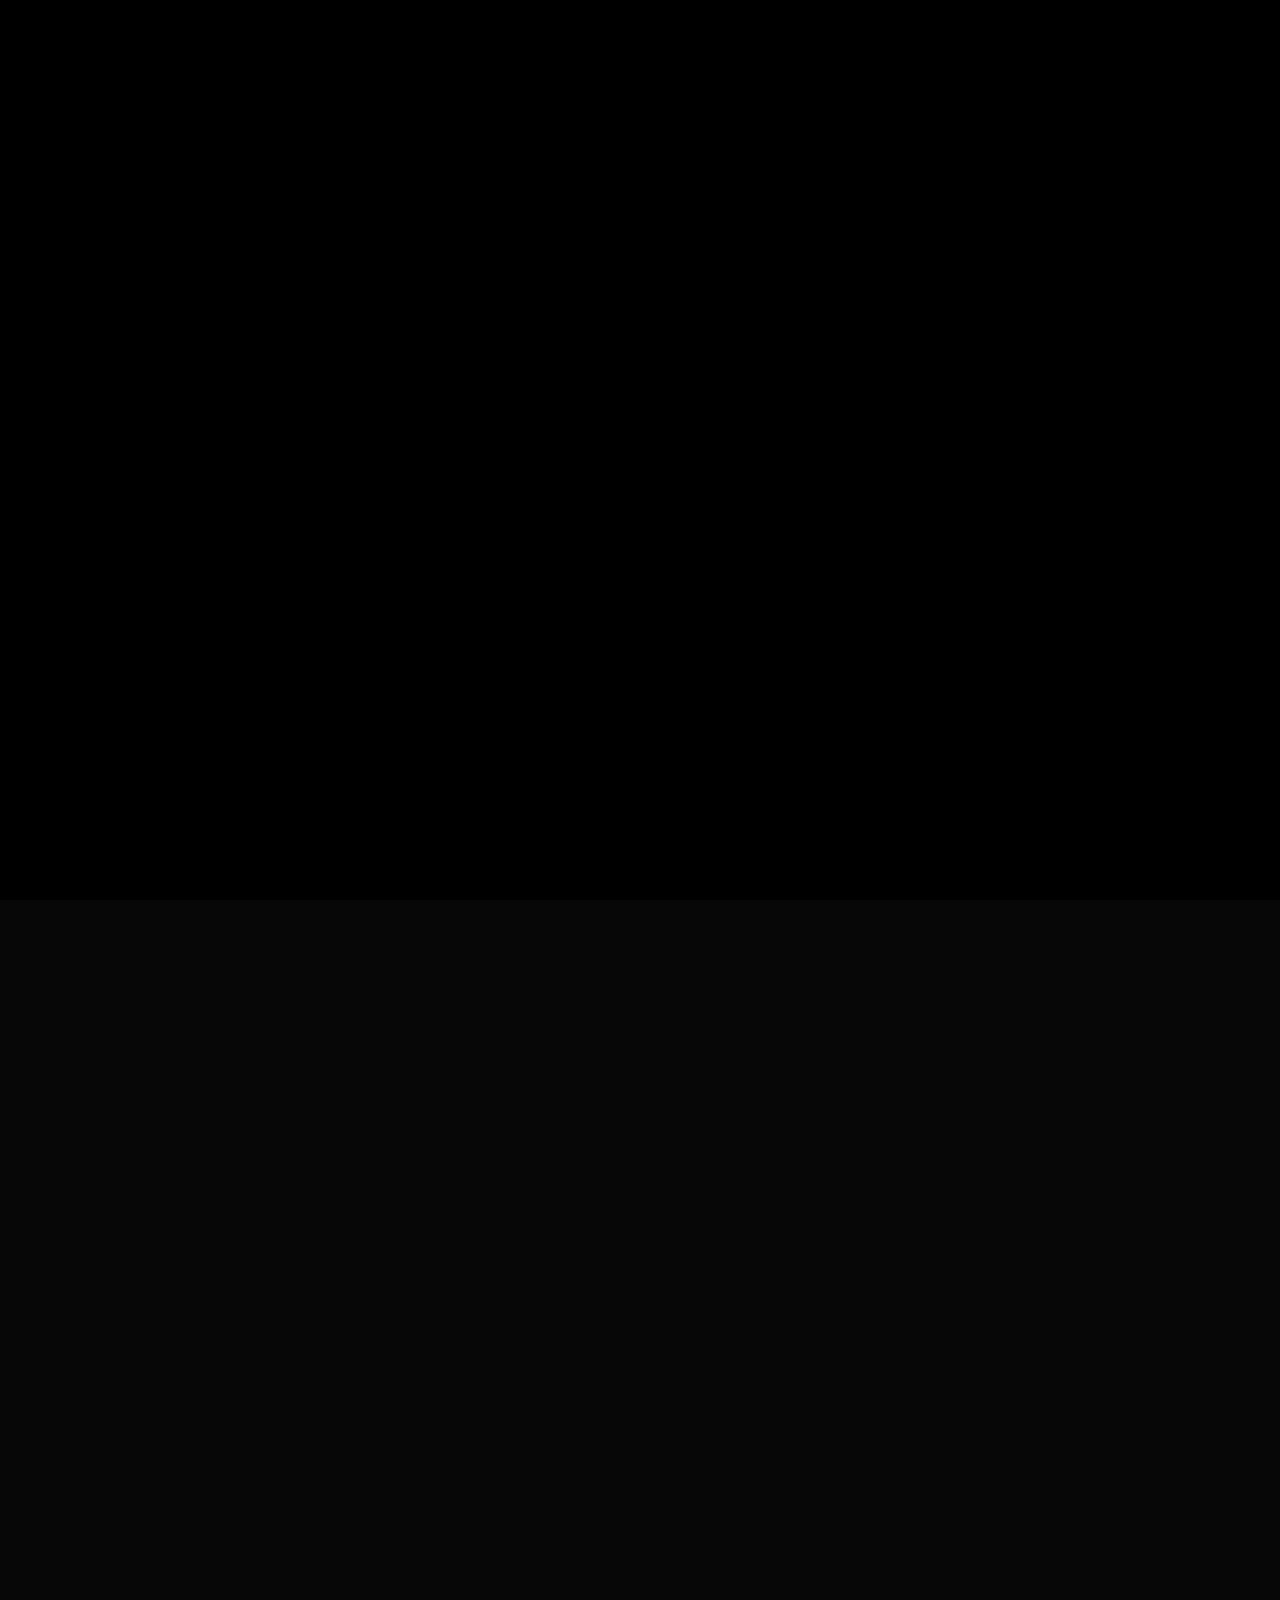
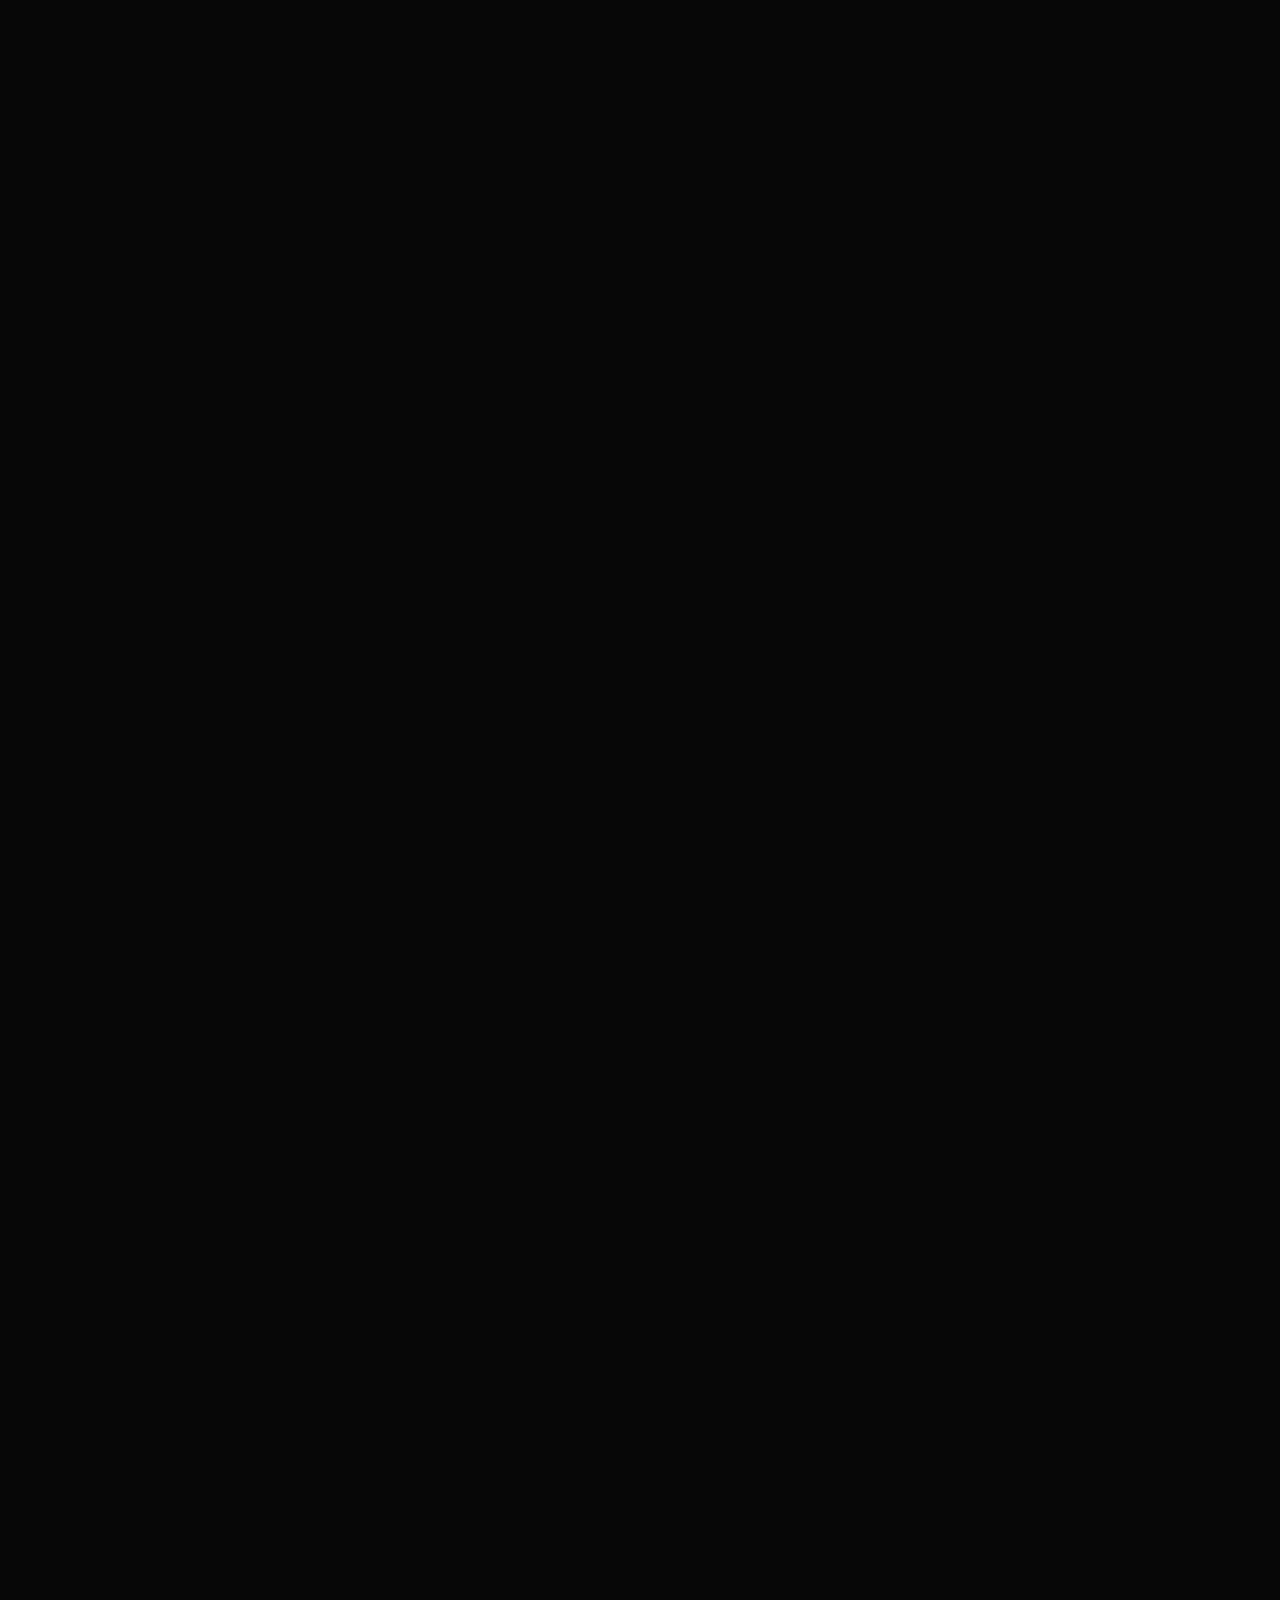
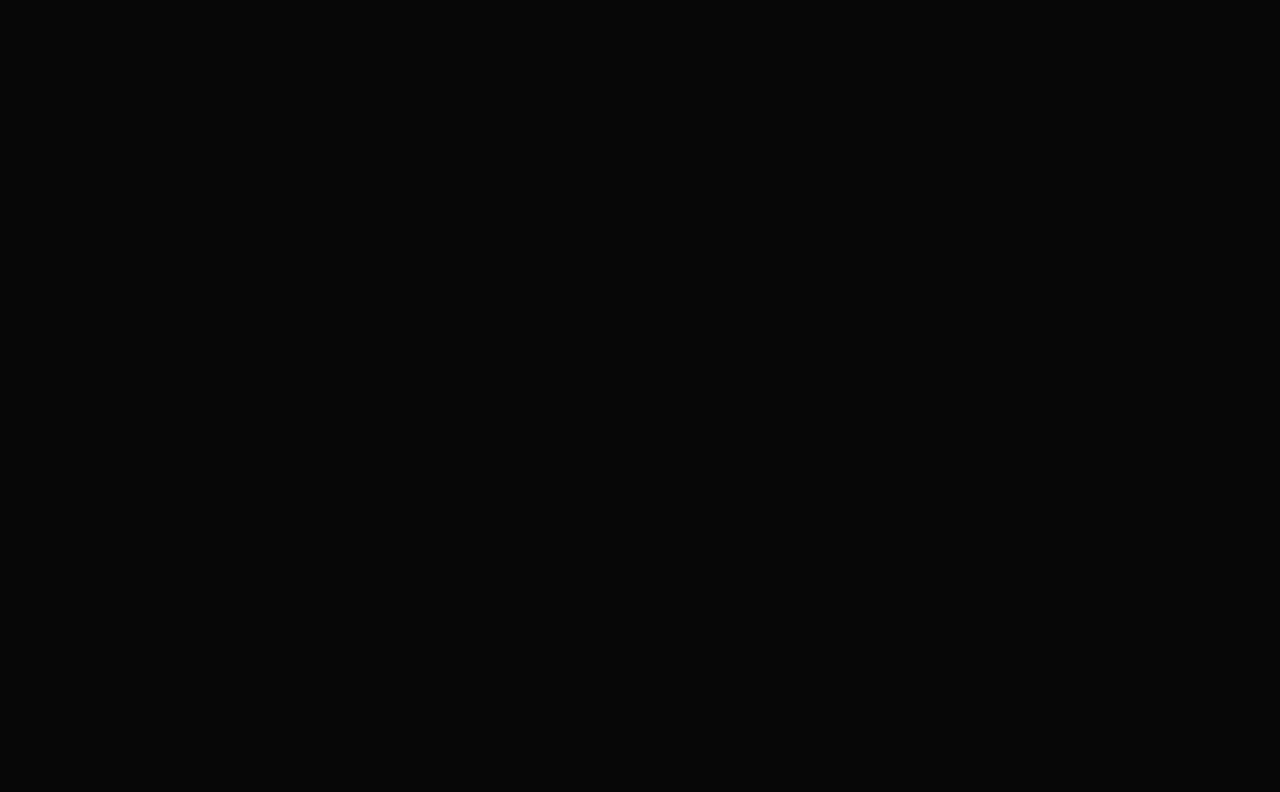
==== about.html @ af7ecebe "onboard" ====
<!DOCTYPE html>
<html lang="en">
	<head>
		<!-- META -->
		<meta charset="utf-8" />
		<meta http-equiv="X-UA-Compatible" content="IE=edge" />
		<meta name="viewport" content="width=device-width, initial-scale=1" />
		<meta
			name="description"
			content="Idibia - Creative Portfolio Showcase Template"
		/>
		<meta
			name="keywords"
			content="personal, portfolio new, html, one page, bootstrap, new html template, design, creative, onepage, clean, modern"
		/>
		<meta name="author" content="Tanvir Hossain" />
		<!-- PAGE TITLE -->
		<title>Idibia - Creative Personal Portfolio</title>
		<!-- FAVICON ICON -->
		<link
			rel="shortcut icon"
			href="assets/images/favicon.png"
			type="image/x-icon"
		/>
		<!-- ALL GOOGLE FONTS -->
		<link rel="preconnect" href="https://fonts.googleapis.com" />
		<link rel="preconnect" href="https://fonts.gstatic.com" crossorigin />
		<link
			href="https://fonts.googleapis.com/css2?family=DM+Sans:ital,opsz,wght@0,9..40,100..1000;1,9..40,100..1000&amp;display=swap"
			rel="stylesheet"
		/>
		<!-- BOOTSTRAP CSS -->
		<link rel="stylesheet" href="assets/css/bootstrap.min.css" />
		<!-- FONT AWESOME CSS -->
		<link rel="stylesheet" href="assets/fonts/remixicon.css" />
		<!-- MAGNIFIC CSS -->
		<link rel="stylesheet" href="assets/css/magnific-popup.css" />
		<!-- NICE SELECT CSS -->
		<link rel="stylesheet" href="assets/css/nice-select.min.css" />
		<!-- ANIMATE CSS -->
		<link rel="stylesheet" href="assets/css/animate.min.css" />
		<!-- SLICK CSS -->
		<link rel="stylesheet" href="assets/css/slick.min.css" />
		<!-- SPACING CSS -->
		<link rel="stylesheet" href="assets/css/spacing.css" />
		<!-- MAIN STYLE CSS -->
		<link rel="stylesheet" href="assets/css/style.css" />
		<!-- RESPONSIVE CSS -->
		<link rel="stylesheet" href="assets/css/responsive.css" />
		<!-- HTML5 shim and Respond.js IE8 support of HTML5 elements and media queries -->
		<!-- WARNING: Respond.js doesn't work if you view the page via file:// -->
		<!--[if lt IE 9]>
			<script src="https://oss.maxcdn.com/html5shiv/3.7.2/html5shiv.min.js"></script>
			<script src="https://oss.maxcdn.com/respond/1.4.2/respond.min.js"></script>
		<![endif]-->
	</head>

	<body>
		<!-- START PRELOADER AREA-->
		<div class="preloader">
			<svg viewbox="0 0 1000 1000" preserveaspectratio="none">
				<path
					id="preloaderSvg"
					d="M0,1005S175,995,500,995s500,5,500,5V0H0Z"
				></path>
			</svg>
			<div class="preloader-heading">
				<div class="load-text">
					<span>L</span>
					<span>o</span>
					<span>a</span>
					<span>d</span>
					<span>i</span>
					<span>n</span>
					<span>g</span>
				</div>
			</div>
		</div>
		<!-- END PRELOADER AREA -->
		<!-- START MAGIC CURSOR AND BALL AREA-->
		<div id="magic-cursor">
			<div id="ball"></div>
		</div>
		<div id="magic-cursor">
			<div id="ball"></div>
		</div>
		<!-- / END MAGIC CURSOR AND BALL AREA-->
		<!-- START MENU DESIGN AREA -->
		<header class="main-header">
			<div class="header-upper">
				<div class="container">
					<div class="header-inner d-flex align-items-center">
						<!-- START LOGO DESIGN AREA -->
						<div class="logo-outer">
							<div class="logo">
								<a href="index.html"
									><img
										src="assets/images/logos/logo.png"
										alt="Logo"
										title="Logo"
								/></a>
							</div>
						</div>
						<!-- / END LOGO DESIGN AREA -->
						<!-- START NAV DESIGN AREA -->
						<div class="nav-outer clearfix mx-auto">
							<!-- Main Menu -->
							<nav class="main-menu navbar-expand-lg">
								<div class="navbar-header">
									<div class="mobile-logo">
										<a href="index.html">
											<img
												src="assets/images/logos/logo.png"
												alt="Logo"
												title="Logo"
											/>
										</a>
									</div>
									<!-- Toggle Button -->
									<button
										type="button"
										class="navbar-toggle"
										data-bs-toggle="collapse"
										data-bs-target=".navbar-collapse"
									>
										<span class="icon-bar"></span>
										<span class="icon-bar"></span>
										<span class="icon-bar"></span>
									</button>
								</div>
								<div class="navbar-collapse collapse">
									<ul class="navigation clearfix">
										<li>
											<a class="nav-link-click" href="index.html">Home</a>
										</li>
										<li>
											<a class="nav-link-click" href="about.html">about</a>
										</li>
										<li>
											<a class="nav-link-click" href="projects.html"
												>Projects</a
											>
										</li>
										<li><a class="nav-link-click" href="blog.html">blog</a></li>
										<li>
											<a class="nav-link-click" href="contact.html">Contact</a>
										</li>
									</ul>
								</div>
							</nav>
							<!-- / END NAV DESIGN AREA -->
						</div>
						<div class="about-social text-center">
							<ul>
								<li>
									<a href=""><i class="ri-facebook-circle-fill"></i></a>
								</li>
								<li>
									<a href=""><i class="ri-twitter-x-line"></i></a>
								</li>
								<li>
									<a href=""><i class="ri-linkedin-fill"></i></a>
								</li>
								<li>
									<a href=""><i class="ri-github-line"></i></a>
								</li>
							</ul>
						</div>
					</div>
				</div>
			</div>
		</header>
		<!-- / END MENU DESIGN AREA -->
		<!-- START MENU DESIGN AREA -->
		<div id="smooth-wrapper">
			<div id="smooth-content">
				<main class="main-bg o-hidden">
					<!-- START HEADER DESIGN AREA -->
					<section class="single-page-hero-area">
						<div class="container">
							<div class="row align-items-center">
								<div class="col-lg-12">
									<h2>About me</h2>
									<p>
										With over 12 years of dedicated focus on designing products
										that achieve business goals, I have established myself as a
										trusted professional in the industry.
									</p>
								</div>
							</div>
							<div class="row">
								<!-- START COUNTER DESIGN AREA -->
								<div class="col-6 col-lg-3">
									<div class="hero-counter-area wow fadeInUp delay-0-4s">
										<div class="counter-item counter-text-wrap">
											<span
												class="count-text plus"
												data-speed="3000"
												data-stop="8"
												>0</span
											>
											<span class="counter-title">Years Of Experience</span>
										</div>
									</div>
								</div>
								<!-- / END COUNTER DESIGN AREA -->
								<!-- START COUNTER DESIGN AREA -->
								<div class="col-6 col-lg-3">
									<div class="hero-counter-area wow fadeInUp delay-0-4s">
										<div class="counter-item counter-text-wrap">
											<span
												class="count-text k-plus"
												data-speed="3000"
												data-stop="1"
												>0</span
											>
											<span class="counter-title">Complete Projects</span>
										</div>
									</div>
								</div>
								<!-- / END COUNTER DESIGN AREA -->
								<!-- START COUNTER DESIGN AREA -->
								<div class="col-6 col-lg-3">
									<div class="hero-counter-area wow fadeInUp delay-0-4s">
										<div class="counter-item counter-text-wrap">
											<span
												class="count-text plus"
												data-speed="3000"
												data-stop="90"
												>0</span
											>
											<span class="counter-title">Client Satisfactions</span>
										</div>
									</div>
								</div>
								<!-- / END COUNTER DESIGN AREA -->
								<!-- START COUNTER DESIGN AREA -->
								<div class="col-6 col-lg-3">
									<div class="hero-counter-area wow fadeInUp delay-0-4s">
										<div class="counter-item counter-text-wrap">
											<span
												class="count-text plus"
												data-speed="3000"
												data-stop="20"
												>0</span
											>
											<span class="counter-title">Cup of coffe</span>
										</div>
									</div>
								</div>
								<!-- / END COUNTER DESIGN AREA -->
							</div>
						</div>
					</section>
					<!-- / END HEADER DESIGN AREA -->
					<!-- START ABOUT DESIGN AREA -->
					<section id="about" class="about-area">
						<div class="container">
							<div class="container-inner">
								<div class="row align-items-center">
									<!-- START ABOUT IMAGE DESIGN AREA -->
									<div class="col-lg-5">
										<div class="about-image-part wow fadeInUp delay-0-3s">
											<img src="assets/images/about/me.jpg" alt="About Me" />
										</div>
									</div>
									<!-- / END ABOUT IMAGE DESIGN AREA -->
									<!-- START ABOUT TEXT DESIGN AREA -->
									<div class="col-lg-7">
										<div class="about-content-part wow fadeInUp delay-0-5s">
											<h2>
												A passionate <span>web designer</span> turning
												<span>ideas</span> into visually stunning, user-friendly
												websites.
											</h2>
											<p>
												Hello! I’m Stefeny a self-taught & award-winning Digital
												Designer & Developer with over fifteen years of work
												experience. I started in my children’s room and got pro
												at renowned digital nexum AG agencies.
											</p>
											<p>
												Contrary to popular belief, Lorem Ipsum is not simply
												random text. It has roots in a piece of classical Latin
												literature from 45 BC, making it over 2000 years old.
												Richard McClintock, a Latin professor at Hampden-Sydney
												College in Virginia, looked up one of the more obscure
												Latin words, consectetur, from a Lorem Ipsum passage./p>
											</p>
										</div>
									</div>
									<!-- / END ABOUT TEXT DESIGN AREA -->
								</div>
							</div>
						</div>
					</section>
					<!-- / END ABOUT DESIGN AREA -->
					<!-- START RESUME EXPERIENCE DESIGN AREA -->
					<div class="resume-area" id="resume">
						<div class="container">
							<div class="container-inner">
								<div class="row">
									<div class="col-xl-12 col-lg-12">
										<div class="section-title mb-40 wow fadeInUp delay-0-2s">
											<h2>Education & Experience</h2>
											<p>
												Established history of success in design and
												development, consistently delivering valuable insights
												and driving significant results.
											</p>
										</div>
									</div>
								</div>
								<div class="row">
									<div class="col-xl-10">
										<div class="resume-wrapper wow fadeInUp delay-0-2s">
											<!-- START SINGLE EXPERIENCE DESIGN AREA -->
											<div class="resume-box">
												<span class="resume-date">2020 - Present</span>
												<h5 class="fw-medium">BloomHub Technology</h5>
												<span>@ Application Developer</span>
												<p>
													As a product designer at a leading e-commerce company,
													I was responsible for designing user interfaces for
													the company's online shopping platform. I collaborated
													closely with the company's marketing and development
													teams to create designs that not only looked great but
													also drove conversions and increased sales.
												</p>
											</div>
											<!-- / END SINGLE EXPERIENCE DESIGN AREA -->
											<!-- START SINGLE EXPERIENCE DESIGN AREA -->
											<div class="resume-box">
												<span class="resume-date">2018 - 2020</span>
												<h5 class="fw-medium">Skyward Company Limited</h5>
												<span>@ Products Designer</span>
												<p>
													At a software startup, I worked as a product designer
													on a team that was responsible for developing a new
													mobile app. I was responsible for creating wireframes,
													designing user interfaces, and conducting user testing
													to ensure that the app was intuitive and
													user-friendly. My work helped the company launch a
													successful app that received positive feedback from
													users.
												</p>
											</div>
											<!-- / END SINGLE EXPERIENCE DESIGN AREA -->
											<!-- START SINGLE EXPERIENCE DESIGN AREA -->
											<div class="resume-box">
												<span class="resume-date">2012 - 2028</span>
												<h5 class="fw-medium">Atlas Innovations</h5>
												<span>@ Senior Developer</span>
												<p>
													As a freelance product designer, I worked with a
													variety of clients across different industries. I
													designed packaging for a new food product, created
													marketing materials for a fashion brand, and developed
													user interfaces for a healthcare startup. My ability
													to adapt to different industries and design challenges
													made me a valuable asset to my clients.
												</p>
											</div>
											<!-- / END SINGLE EXPERIENCE DESIGN AREA -->
										</div>
									</div>
								</div>
							</div>
						</div>
					</div>
					<!-- / END RESUME EXPERIENCE DESIGN AREA -->
					<!-- START SERVICE DESIGN AREA -->
					<section id="services" class="services-area">
						<div class="container">
							<div class="container-inner">
								<div class="row">
									<div class="col-xl-12 col-lg-12">
										<div class="section-title mb-40 wow fadeInUp delay-0-2s">
											<h2>Services</h2>
											<p>
												My Services Pave the Way for Exceptional Experiences,
												Where Quality and Commitment Define Every Interaction."
											</p>
										</div>
									</div>
								</div>
								<div class="row">
									<!-- START SINGLE SERVICE DESIGN AREA -->
									<div class="col-lg-4 col-md-4">
										<div class="service-item wow fadeInUp delay-0-2s">
											<div class="content">
												<i class="ri-global-fill"></i>
												<h4>Brand Identity Design</h4>
												<p>
													bionik gives you the blocks & kits you need to create
													a true website within minutes.
												</p>
											</div>
										</div>
									</div>
									<!-- / END SINGLE SERVICE DESIGN AREA -->
									<!-- START SINGLE SERVICE DESIGN AREA -->
									<div class="col-lg-4 col-md-4">
										<div class="service-item wow fadeInUp delay-0-4s">
											<div class="content">
												<i class="ri-quill-pen-line"></i>
												<h4>Website Design</h4>
												<p>
													bionik gives you the blocks & kits you need to create
													a true website within minutes.
												</p>
											</div>
										</div>
									</div>
									<!-- / END SINGLE SERVICE DESIGN AREA -->
									<!-- START SINGLE SERVICE DESIGN AREA -->
									<div class="col-lg-4 col-md-4">
										<div class="service-item wow fadeInUp delay-0-6s">
											<div class="content">
												<i class="ri-pantone-fill"></i>
												<h4>Application Design</h4>
												<p>
													bionik gives you the blocks & kits you need to create
													a true website within minutes.
												</p>
											</div>
										</div>
									</div>
									<!-- / END SINGLE SERVICE DESIGN AREA -->
								</div>
							</div>
						</div>
					</section>
					<!-- / END SERVICE DESIGN AREA -->
					<!-- START CALL TO ACTION DESIGN AREA -->
					<section class="call-to-action-area">
						<div class="container">
							<div class="row">
								<!-- START ABOUT TEXT DESIGN AREA -->
								<div class="col-lg-12">
									<div
										class="call-to-action-part wow fadeInUp delay-0-2s text-center"
									>
										<h2>Are You Ready to kickstart your project?</h2>
										<p>more text</p>
										<div class="hero-btns">
											<a
												href="contact.html"
												class="theme-btn call-to-action-button"
												>Let's Talk <i class="ri-download-line"></i
											></a>
										</div>
									</div>
								</div>
								<!-- / END ABOUT TEXT DESIGN AREA -->
							</div>
						</div>
					</section>
					<!--  // END CALL TO ACTION DESIGN AREA -->
					<!-- START FOOTER DESIGN AREA -->
					<footer class="main-footer">
						<div class="footer-bottom pt-50 pb-40">
							<div class="container">
								<div class="row">
									<div class="col-lg-12 text-center">
										<div class="copyright-text">
											<p>
												&copy;Copyright <a href="index.html">Idibia</a> All
												Rights Reserved.
											</p>
										</div>
									</div>
								</div>
							</div>
						</div>
					</footer>
				</main>
			</div>
		</div>
		<!-- / END FOOTER DESIGN AREA -->
		<!-- START SCROOL UP DESIGN AREA -->
		<div class="progress-wrap cursor-pointer">
			<i class="ri-arrow-up-s-line"></i>
			<svg
				class="progress-circle svg-content"
				width="100%"
				height="100%"
				viewBox="-1 -1 102 102"
			>
				<path d="M50,1 a49,49 0 0,1 0,98 a49,49 0 0,1 0,-98" />
			</svg>
		</div>
		<!-- / END SCROOL UP DESIGN AREA -->
		<!-- JQUERY JS -->
		<script src="assets/js/jquery-3.6.0.min.js"></script>
		<!-- BOOTSTRAP JS-->
		<script src="assets/js/bootstrap.min.js"></script>
		<!-- APPEAR JS -->
		<script src="assets/js/appear.min.js"></script>
		<!-- MAGNIFICANT JS -->
		<script src="assets/js/jquery.magnific-popup.min.js"></script>
		<!-- SLICK JS-->
		<script src="assets/js/slick.min.js"></script>
		<!-- GSAP AND LOCOMOTIV JS-->
		<script src="assets/js/gsap.min.js"></script>
		<script src="assets/js/ScrollSmoother.min.js"></script>
		<script src="assets/js/ScrollTrigger.min.js"></script>
		<script src="assets/js/smoother-script.js"></script>
		<!-- NICE SELECT JS-->
		<script src="assets/js/jquery.nice-select.min.js"></script>
		<!-- IMAGE LOADER JS-->
		<script src="assets/js/imagesloaded.pkgd.min.js"></script>
		<!-- ISOTOPE JS-->
		<script src="assets/js/isotope.pkgd.min.js"></script>
		<!--  WOW ANIMATION JS-->
		<script src="assets/js/wow.min.js"></script>
		<!-- SCRIPT JS-->
		<script src="assets/js/script.js"></script>
	</body>
</html>
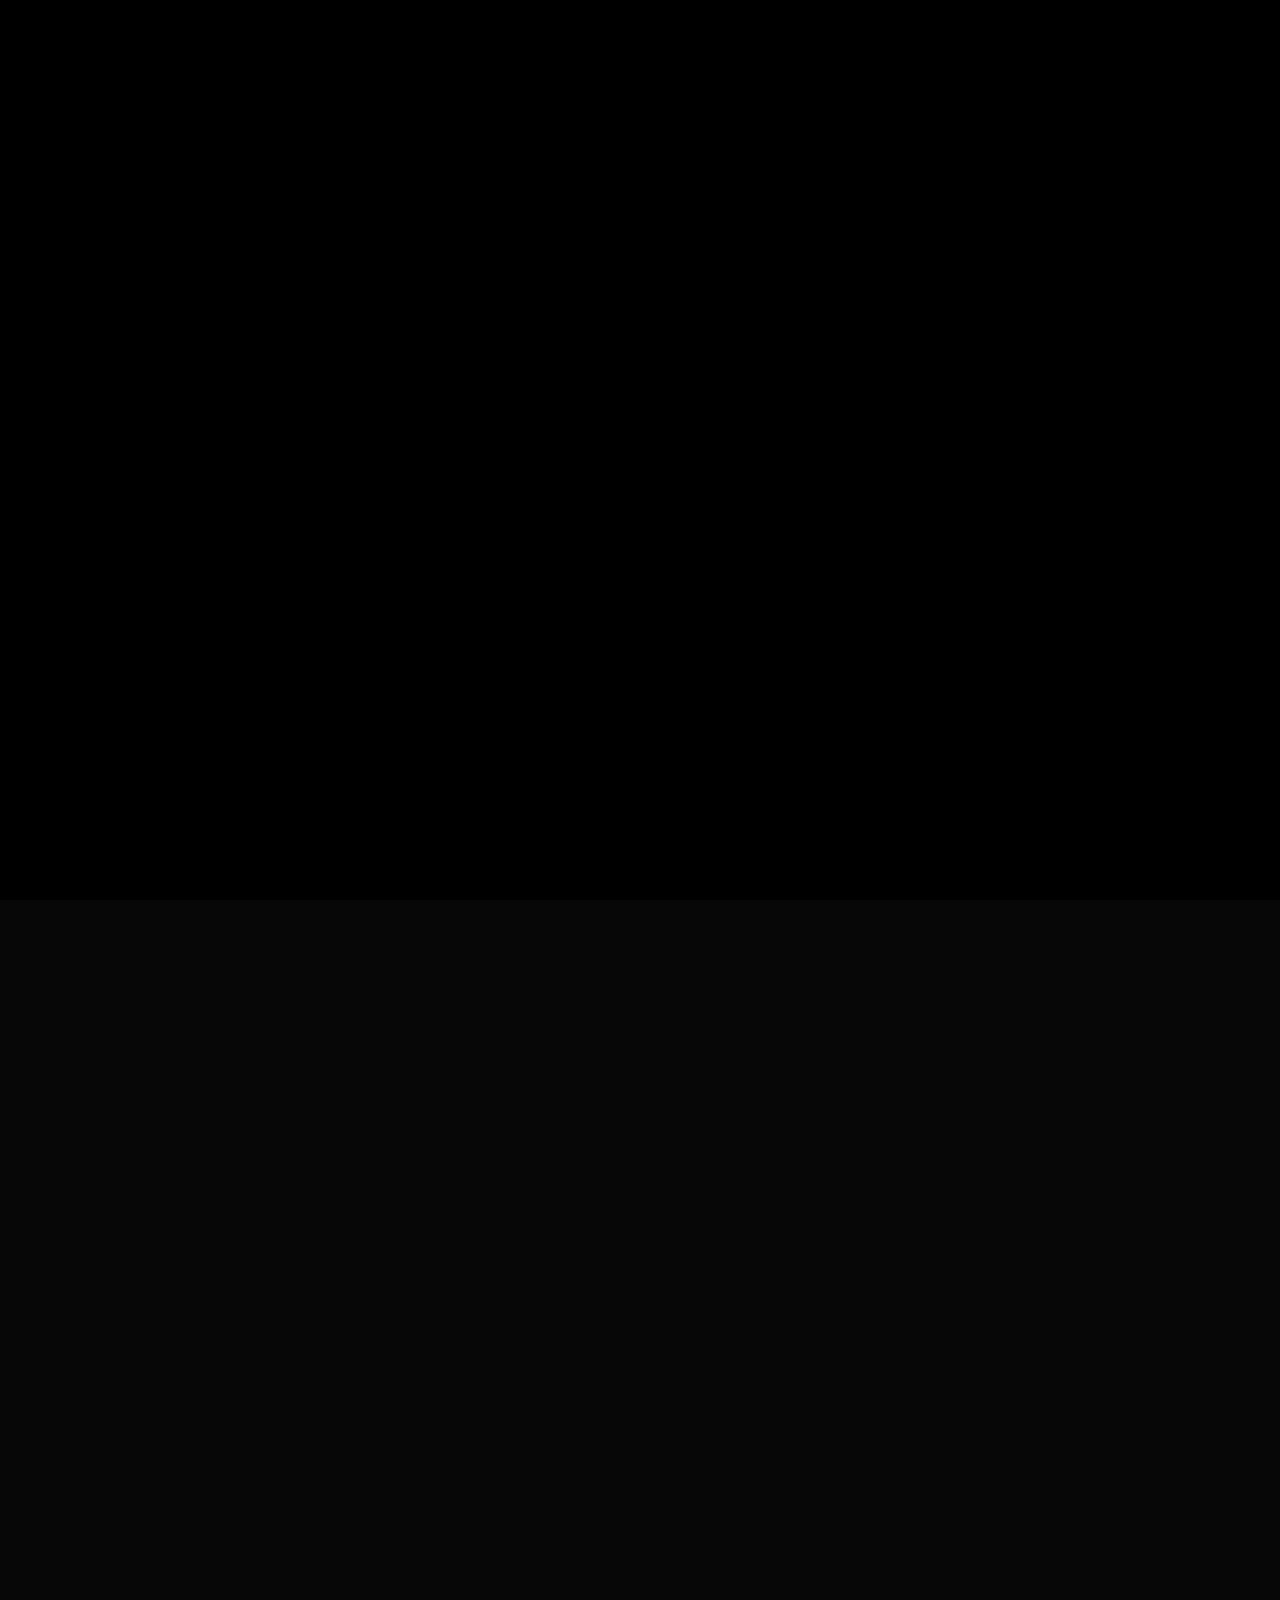
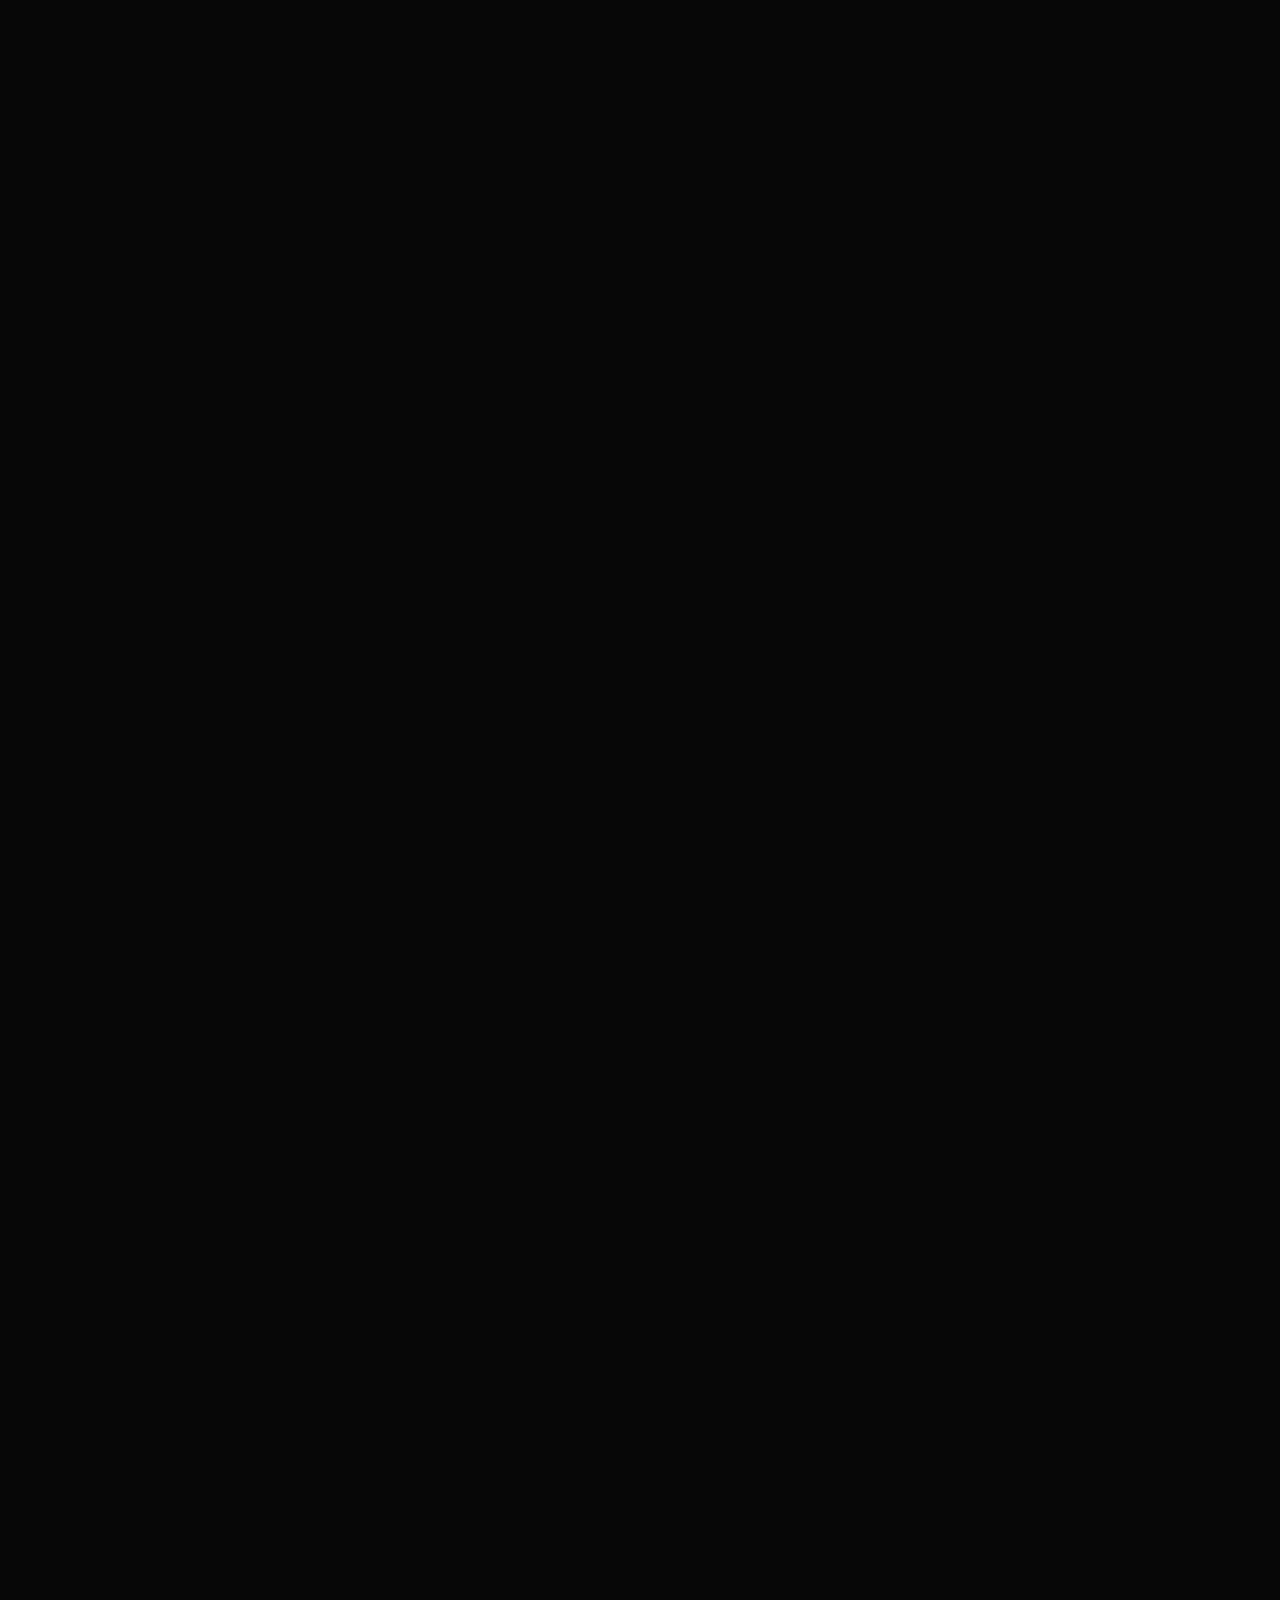
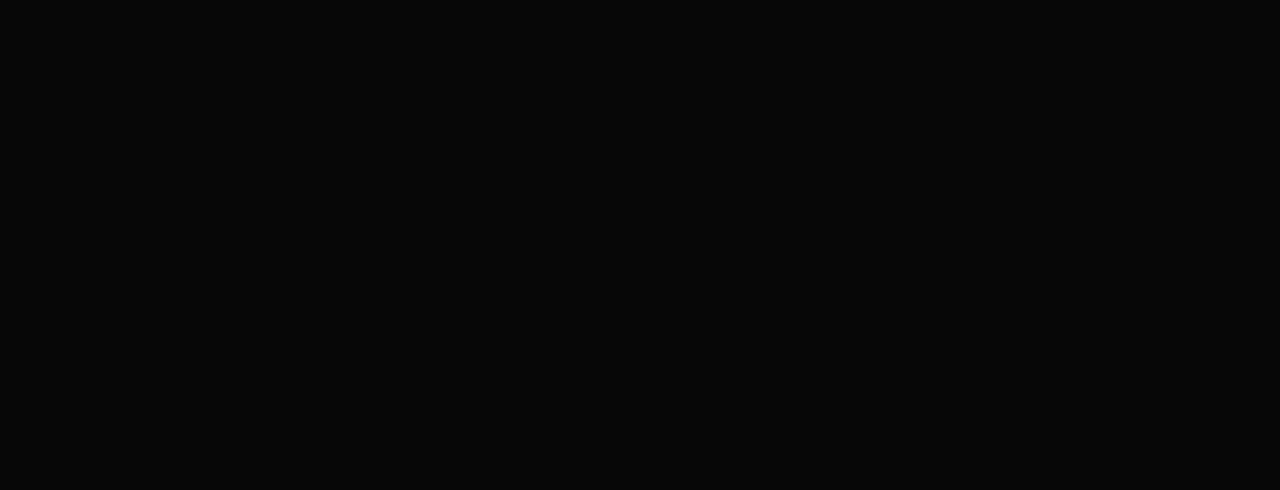
==== commit af3f4f68: "more changes" ====
--- a/about.html
+++ b/about.html
@@ -141,7 +141,7 @@
 												>Projects</a
 											>
 										</li>
-										<li><a class="nav-link-click" href="blog.html">blog</a></li>
+
 										<li>
 											<a class="nav-link-click" href="contact.html">Contact</a>
 										</li>
@@ -160,9 +160,6 @@
 								</li>
 								<li>
 									<a href=""><i class="ri-linkedin-fill"></i></a>
-								</li>
-								<li>
-									<a href=""><i class="ri-github-line"></i></a>
 								</li>
 							</ul>
 						</div>
@@ -181,11 +178,7 @@
 							<div class="row align-items-center">
 								<div class="col-lg-12">
 									<h2>About me</h2>
-									<p>
-										With over 12 years of dedicated focus on designing products
-										that achieve business goals, I have established myself as a
-										trusted professional in the industry.
-									</p>
+									<p>Sample text for the intro of hte about me page</p>
 								</div>
 							</div>
 							<div class="row">
@@ -235,7 +228,7 @@
 								</div>
 								<!-- / END COUNTER DESIGN AREA -->
 								<!-- START COUNTER DESIGN AREA -->
-								<div class="col-6 col-lg-3">
+								<!-- <div class="col-6 col-lg-3">
 									<div class="hero-counter-area wow fadeInUp delay-0-4s">
 										<div class="counter-item counter-text-wrap">
 											<span
@@ -244,10 +237,10 @@
 												data-stop="20"
 												>0</span
 											>
-											<span class="counter-title">Cup of coffe</span>
-										</div>
-									</div>
-								</div>
+											<span class="counter-title">//</span>
+										</div>
+									</div>
+								</div> -->
 								<!-- / END COUNTER DESIGN AREA -->
 							</div>
 						</div>
@@ -269,24 +262,11 @@
 									<div class="col-lg-7">
 										<div class="about-content-part wow fadeInUp delay-0-5s">
 											<h2>
-												A passionate <span>web designer</span> turning
-												<span>ideas</span> into visually stunning, user-friendly
-												websites.
+												A passionate <span>public speaker</span> turning
+												<span>ideas</span> into visually stunning, More text
 											</h2>
-											<p>
-												Hello! I’m Stefeny a self-taught & award-winning Digital
-												Designer & Developer with over fifteen years of work
-												experience. I started in my children’s room and got pro
-												at renowned digital nexum AG agencies.
-											</p>
-											<p>
-												Contrary to popular belief, Lorem Ipsum is not simply
-												random text. It has roots in a piece of classical Latin
-												literature from 45 BC, making it over 2000 years old.
-												Richard McClintock, a Latin professor at Hampden-Sydney
-												College in Virginia, looked up one of the more obscure
-												Latin words, consectetur, from a Lorem Ipsum passage./p>
-											</p>
+											<p>Hello! I’m Client name, more text</p>
+											<p>More text</p>
 										</div>
 									</div>
 									<!-- / END ABOUT TEXT DESIGN AREA -->
@@ -303,11 +283,7 @@
 									<div class="col-xl-12 col-lg-12">
 										<div class="section-title mb-40 wow fadeInUp delay-0-2s">
 											<h2>Education & Experience</h2>
-											<p>
-												Established history of success in design and
-												development, consistently delivering valuable insights
-												and driving significant results.
-											</p>
+											<p>text</p>
 										</div>
 									</div>
 								</div>
@@ -318,48 +294,24 @@
 											<div class="resume-box">
 												<span class="resume-date">2020 - Present</span>
 												<h5 class="fw-medium">BloomHub Technology</h5>
-												<span>@ Application Developer</span>
-												<p>
-													As a product designer at a leading e-commerce company,
-													I was responsible for designing user interfaces for
-													the company's online shopping platform. I collaborated
-													closely with the company's marketing and development
-													teams to create designs that not only looked great but
-													also drove conversions and increased sales.
-												</p>
+												<span>@ Title</span>
+												<p>description</p>
 											</div>
 											<!-- / END SINGLE EXPERIENCE DESIGN AREA -->
 											<!-- START SINGLE EXPERIENCE DESIGN AREA -->
 											<div class="resume-box">
 												<span class="resume-date">2018 - 2020</span>
 												<h5 class="fw-medium">Skyward Company Limited</h5>
-												<span>@ Products Designer</span>
-												<p>
-													At a software startup, I worked as a product designer
-													on a team that was responsible for developing a new
-													mobile app. I was responsible for creating wireframes,
-													designing user interfaces, and conducting user testing
-													to ensure that the app was intuitive and
-													user-friendly. My work helped the company launch a
-													successful app that received positive feedback from
-													users.
-												</p>
+												<span>@ Title</span>
+												<p>description</p>
 											</div>
 											<!-- / END SINGLE EXPERIENCE DESIGN AREA -->
 											<!-- START SINGLE EXPERIENCE DESIGN AREA -->
 											<div class="resume-box">
 												<span class="resume-date">2012 - 2028</span>
 												<h5 class="fw-medium">Atlas Innovations</h5>
-												<span>@ Senior Developer</span>
-												<p>
-													As a freelance product designer, I worked with a
-													variety of clients across different industries. I
-													designed packaging for a new food product, created
-													marketing materials for a fashion brand, and developed
-													user interfaces for a healthcare startup. My ability
-													to adapt to different industries and design challenges
-													made me a valuable asset to my clients.
-												</p>
+												<span>@ Title</span>
+												<p>Description</p>
 											</div>
 											<!-- / END SINGLE EXPERIENCE DESIGN AREA -->
 										</div>
@@ -390,11 +342,8 @@
 										<div class="service-item wow fadeInUp delay-0-2s">
 											<div class="content">
 												<i class="ri-global-fill"></i>
-												<h4>Brand Identity Design</h4>
-												<p>
-													bionik gives you the blocks & kits you need to create
-													a true website within minutes.
-												</p>
+												<h4>Service 1</h4>
+												<p>Service one description</p>
 											</div>
 										</div>
 									</div>
@@ -404,11 +353,8 @@
 										<div class="service-item wow fadeInUp delay-0-4s">
 											<div class="content">
 												<i class="ri-quill-pen-line"></i>
-												<h4>Website Design</h4>
-												<p>
-													bionik gives you the blocks & kits you need to create
-													a true website within minutes.
-												</p>
+												<h4>Service two</h4>
+												<p>Service two description</p>
 											</div>
 										</div>
 									</div>
@@ -418,11 +364,8 @@
 										<div class="service-item wow fadeInUp delay-0-6s">
 											<div class="content">
 												<i class="ri-pantone-fill"></i>
-												<h4>Application Design</h4>
-												<p>
-													bionik gives you the blocks & kits you need to create
-													a true website within minutes.
-												</p>
+												<h4>Service three</h4>
+												<p>Service three description</p>
 											</div>
 										</div>
 									</div>
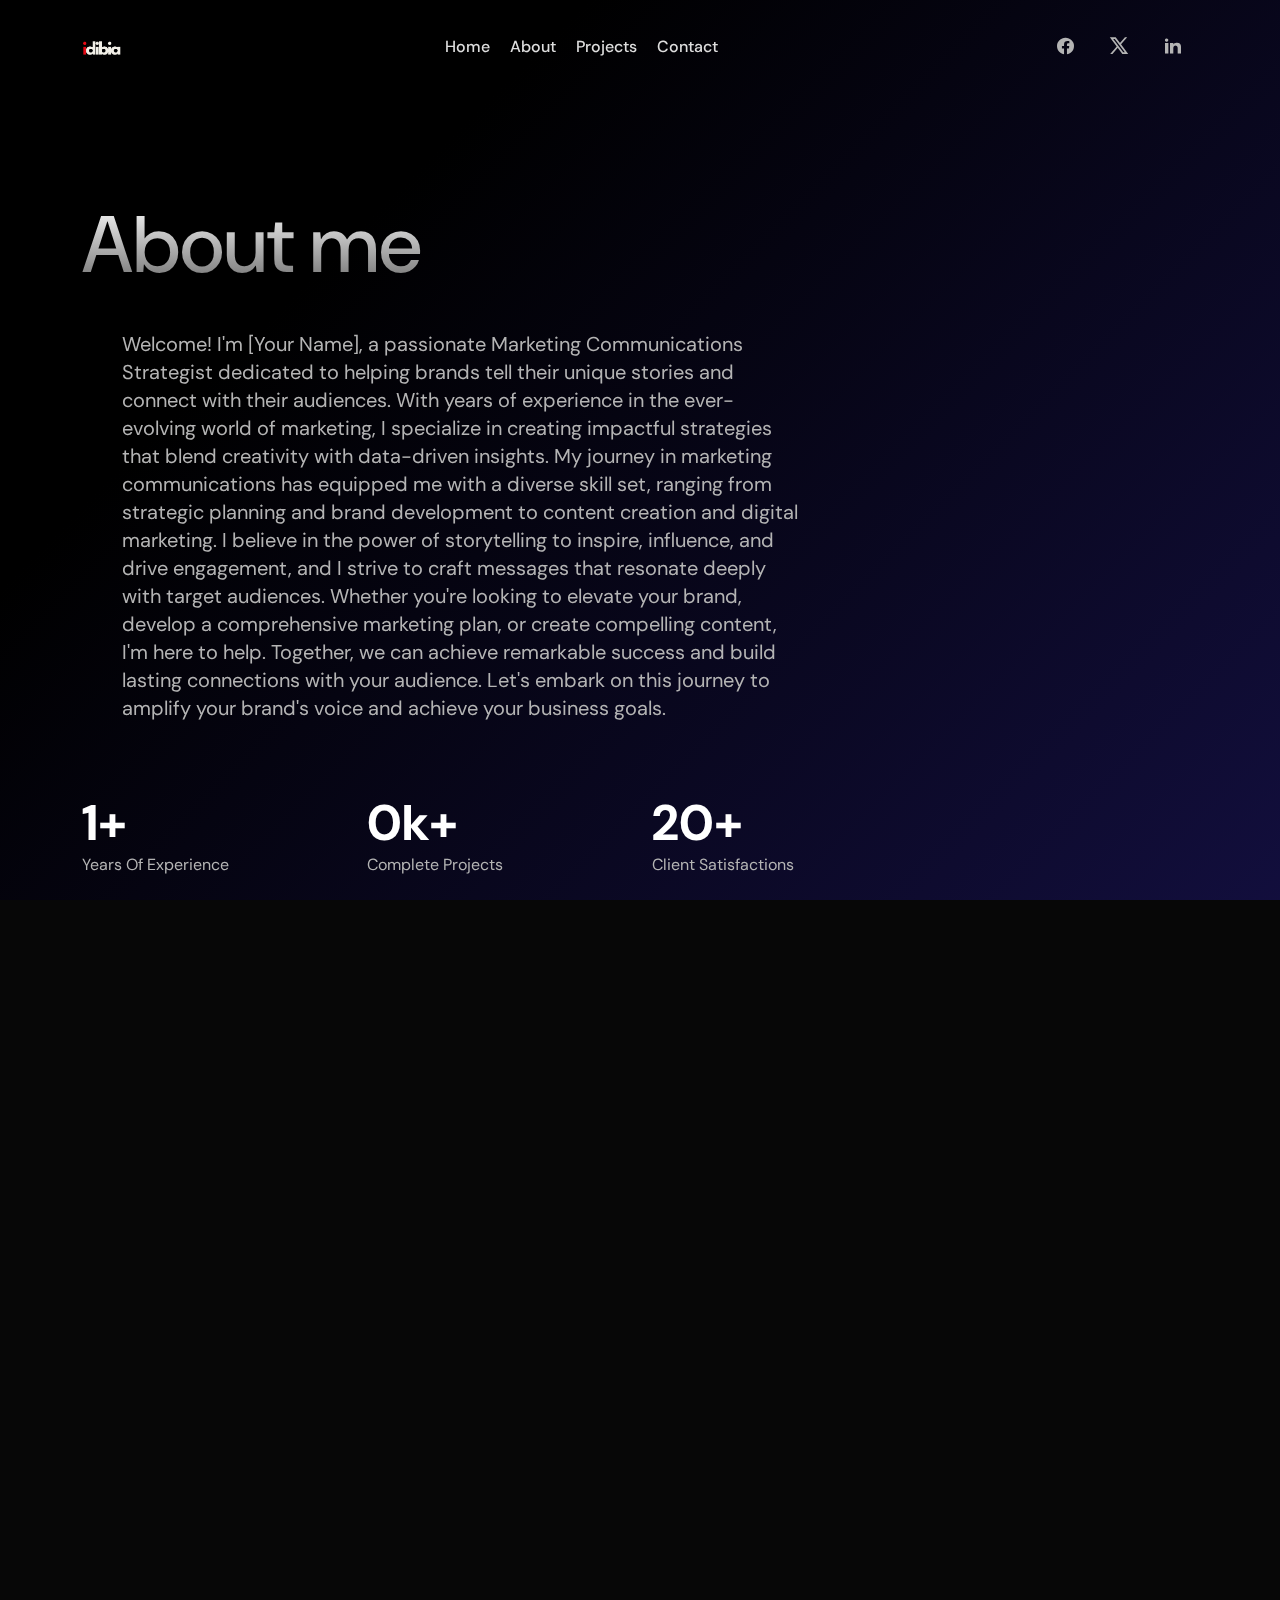
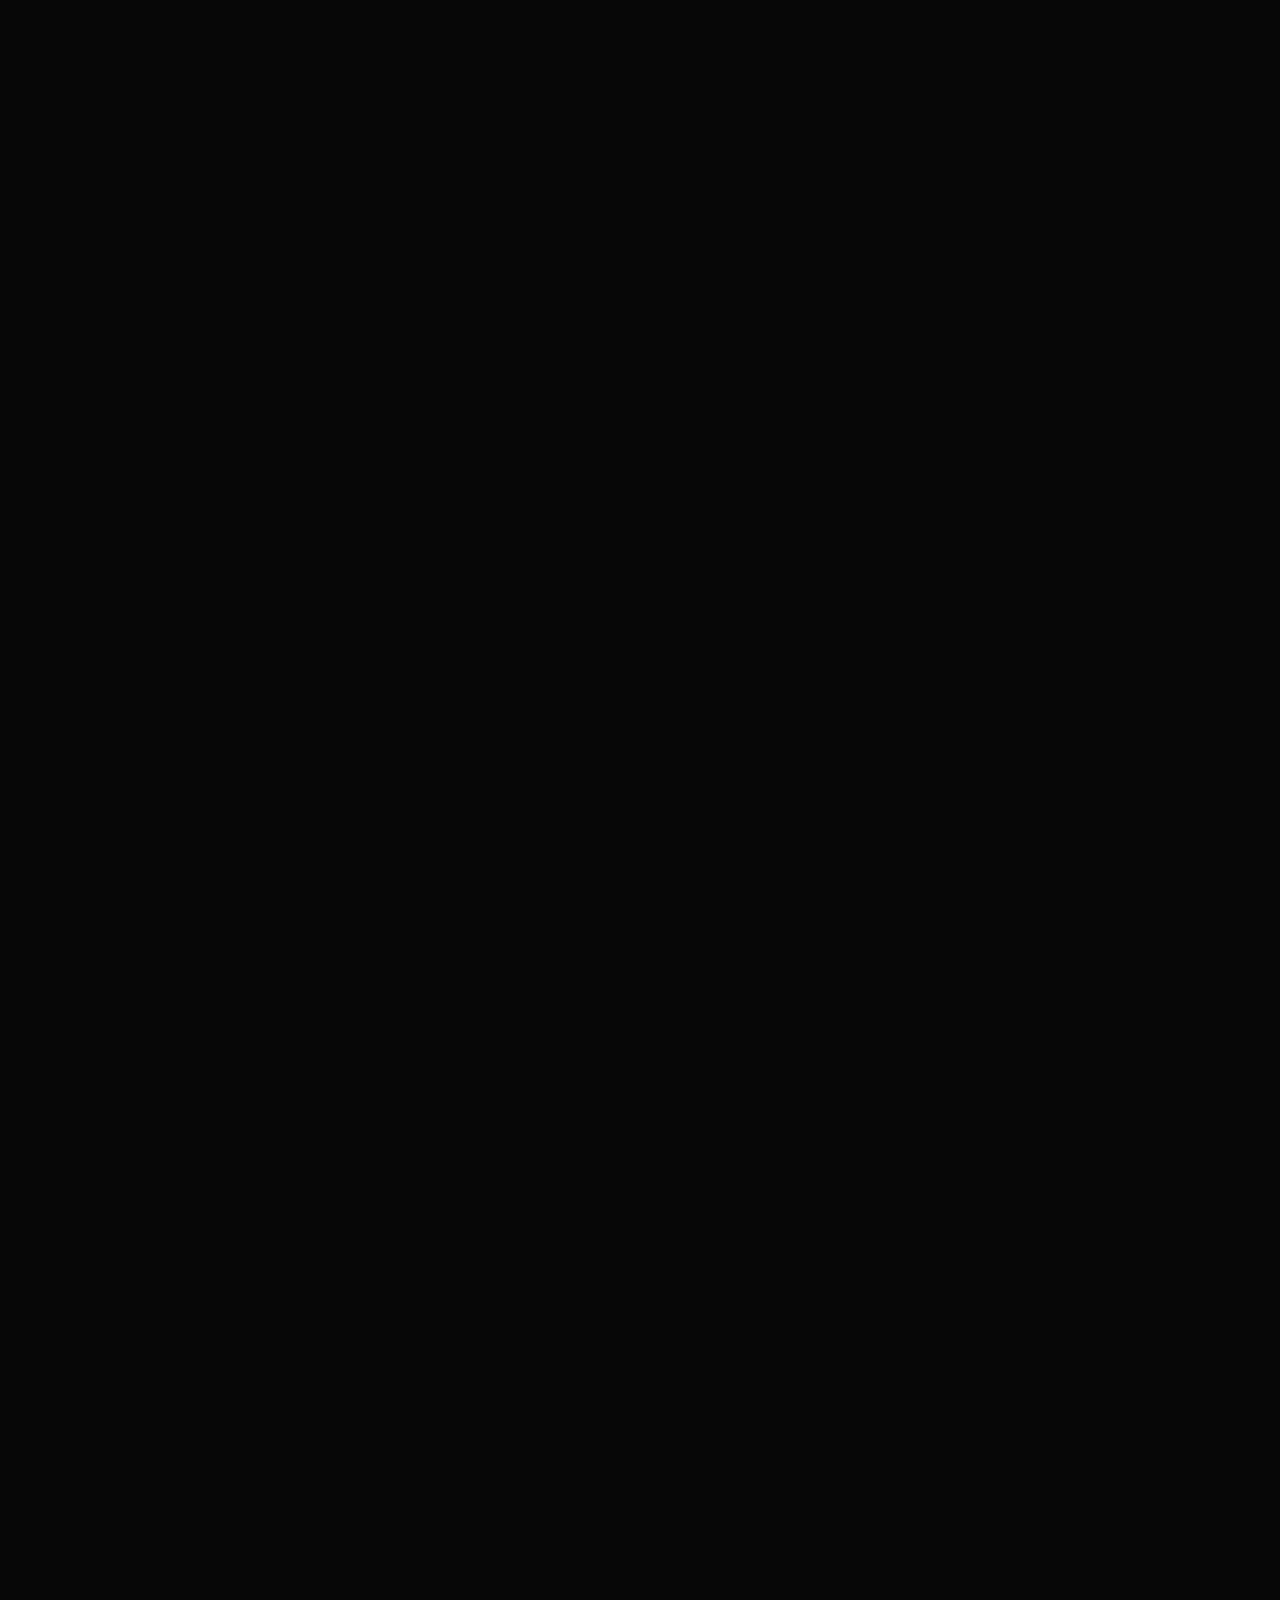
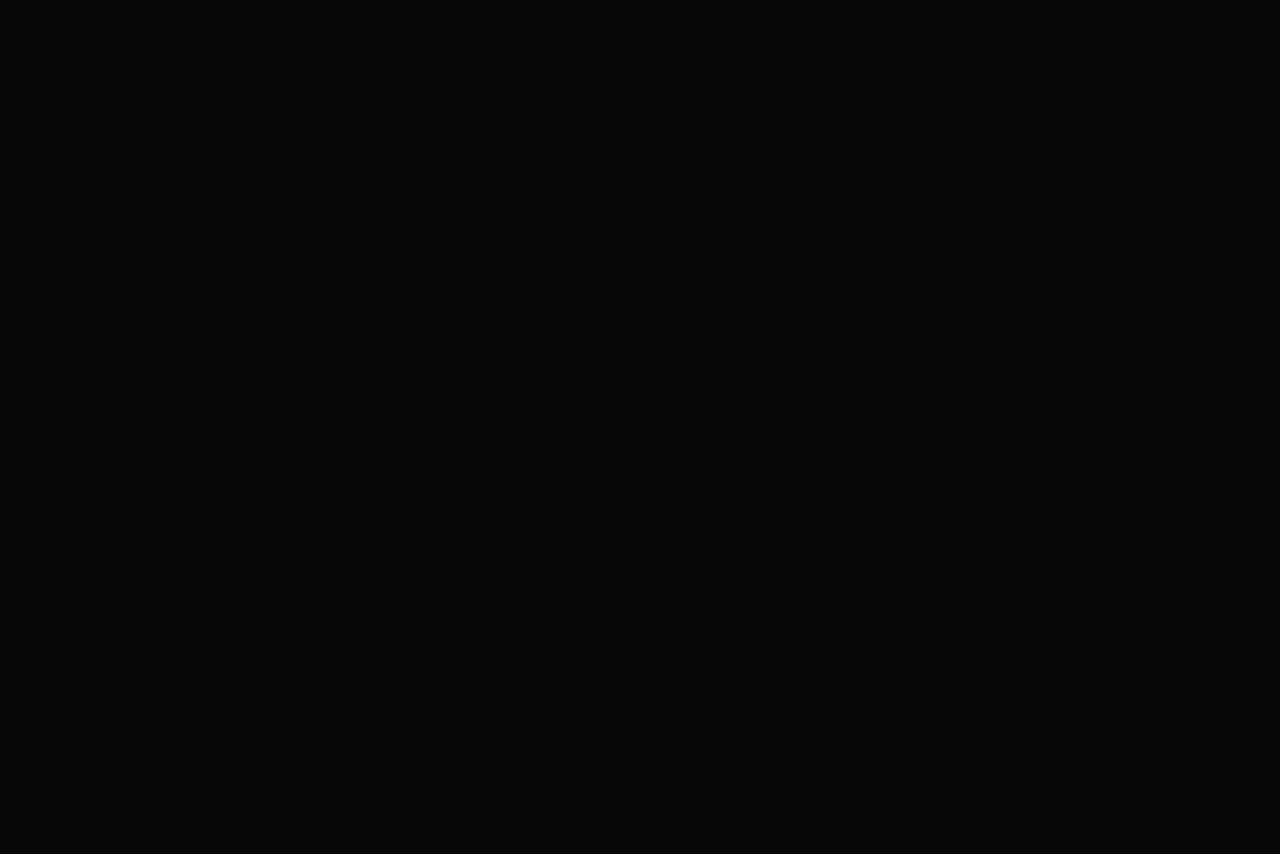
==== commit fd8a5613: "image changes" ====
--- a/about.html
+++ b/about.html
@@ -57,7 +57,7 @@
 
 	<body>
 		<!-- START PRELOADER AREA-->
-		<div class="preloader">
+		<!-- <div class="preloader">
 			<svg viewbox="0 0 1000 1000" preserveaspectratio="none">
 				<path
 					id="preloaderSvg"
@@ -75,7 +75,7 @@
 					<span>g</span>
 				</div>
 			</div>
-		</div>
+		</div> -->
 		<!-- END PRELOADER AREA -->
 		<!-- START MAGIC CURSOR AND BALL AREA-->
 		<div id="magic-cursor">
@@ -178,7 +178,26 @@
 							<div class="row align-items-center">
 								<div class="col-lg-12">
 									<h2>About me</h2>
-									<p>Sample text for the intro of hte about me page</p>
+									<p>
+										Welcome! I'm [Your Name], a passionate Marketing
+										Communications Strategist dedicated to helping brands tell
+										their unique stories and connect with their audiences. With
+										years of experience in the ever-evolving world of marketing,
+										I specialize in creating impactful strategies that blend
+										creativity with data-driven insights. My journey in
+										marketing communications has equipped me with a diverse
+										skill set, ranging from strategic planning and brand
+										development to content creation and digital marketing. I
+										believe in the power of storytelling to inspire, influence,
+										and drive engagement, and I strive to craft messages that
+										resonate deeply with target audiences. Whether you're
+										looking to elevate your brand, develop a comprehensive
+										marketing plan, or create compelling content, I'm here to
+										help. Together, we can achieve remarkable success and build
+										lasting connections with your audience. Let's embark on this
+										journey to amplify your brand's voice and achieve your
+										business goals.
+									</p>
 								</div>
 							</div>
 							<div class="row">
--- a/assets/css/style.css
+++ b/assets/css/style.css
@@ -27,54 +27,50 @@
 * ----------------------------------------------------------------------------------------
 */
 
-
 /*
 * ----------------------------------------------------------------------------------------
 * 01.GLOBAL STYLE
 * ----------------------------------------------------------------------------------------
 */
 :root {
-    --main-color: rgb(180, 180, 180);
-    --heading-color: rgb(29, 29, 38);
-    --primary-color: rgb(196, 240, 0);
-    --lighter-color: #1F1F1F;
-    --subtitle-color: rgb(119, 119, 125);
-    --black-color: #070707;
-    --border-color: rgba(196, 240, 0, .6);
-    --button-border: rgb(196, 240, 0);
-    --body-background: #070707;
-    --white-color: #fff;
+	--main-color: rgb(180, 180, 180);
+	--heading-color: rgb(29, 29, 38);
+	--primary-color: rgb(196, 240, 0);
+	--lighter-color: #1f1f1f;
+	--subtitle-color: rgb(119, 119, 125);
+	--black-color: #070707;
+	--border-color: rgba(196, 240, 0, 0.6);
+	--button-border: rgb(196, 240, 0);
+	--body-background: #070707;
+	--white-color: #fff;
 }
 
 * {
-    margin: 0;
-    padding: 0;
-    border: none;
-    outline: none;
-    box-shadow: none;
+	margin: 0;
+	padding: 0;
+	border: none;
+	outline: none;
+	box-shadow: none;
 }
 
 main {
-    position: relative;
-    z-index: 5;
+	position: relative;
+	z-index: 5;
 }
 
 .o-hidden {
-    overflow: hidden;
+	overflow: hidden;
 }
 
 body {
-    color: var(--main-color);
-    background: var(--body-background);
-    font-weight: 400;
-    line-height: 30px;
-    font-size: 16px;
-    font-family: "DM Sans", sans-serif;
-    overflow-x: hidden;
-
-}
-
-
+	color: var(--main-color);
+	background: var(--body-background);
+	font-weight: 400;
+	line-height: 30px;
+	font-size: 16px;
+	font-family: "DM Sans", sans-serif;
+	overflow-x: hidden;
+}
 
 .heading,
 input,
@@ -95,111 +91,108 @@
 h6,
 .h6,
 .accordion-item .accordion-button {
-    color: var(--main-color);
-    font-family: "DM Sans", sans-serif;
+	color: var(--main-color);
+	font-family: "DM Sans", sans-serif;
 }
 
 h1,
 .h1 {
-    font-size: 58px;
+	font-size: 58px;
 }
 
 h2,
 .h2 {
-    font-size: 22px;
+	font-size: 22px;
 }
 
 h3,
 .h3 {
-    line-height: 1.3;
-    font-size: 30px;
+	line-height: 1.3;
+	font-size: 30px;
 }
 
 h4,
 .h4 {
-    line-height: 1.1;
-    font-size: 24px;
+	line-height: 1.1;
+	font-size: 24px;
 }
 
 h5,
 .h5 {
-    line-height: 1.4;
-    font-size: 20px;
+	line-height: 1.4;
+	font-size: 20px;
 }
 
 h6,
 .h6 {
-    font-size: 16px;
-}
-
+	font-size: 16px;
+}
 
 p {
-    line-height: 28px;
+	line-height: 28px;
 }
 
 ul,
 li {
-    margin: 0;
-    padding: 0;
+	margin: 0;
+	padding: 0;
 }
 
 fieldset {
-    border: 0 none;
-    margin: 0 auto;
-    padding: 0;
+	border: 0 none;
+	margin: 0 auto;
+	padding: 0;
 }
 
 .no-padding {
-    padding: 0
+	padding: 0;
 }
 
 a {
-    color: var(--main-color);
-    cursor: pointer;
-    outline: none;
-    -webkit-transition: 0.5s;
-    transition: 0.5s;
-    text-decoration: none;
-    font-family: "DM Sans", sans-serif;
+	color: var(--main-color);
+	cursor: pointer;
+	outline: none;
+	-webkit-transition: 0.5s;
+	transition: 0.5s;
+	text-decoration: none;
+	font-family: "DM Sans", sans-serif;
 }
 
 a:hover,
 a:focus,
 a:visited {
-    text-decoration: none;
-    outline: none;
+	text-decoration: none;
+	outline: none;
 }
 
 a:hover {
-    color: var(--primary-color);
-}
-
-
+	color: var(--primary-color);
+}
 
 ul,
 li {
-    list-style: none;
-    padding: 0;
-    margin: 0;
+	list-style: none;
+	padding: 0;
+	margin: 0;
 }
 
 img {
-    max-width: 100%;
-    display: inline-block;
+	max-width: 100%;
+	display: inline-block;
 }
 
 mark {
-    color: var(--primary-color);
-    background: transparent;
-    text-decoration: underline;
+	color: var(--primary-color);
+	background: transparent;
+	text-decoration: underline;
 }
 
 header:after,
 section:after,
 footer:after {
-    display: block;
-    clear: both;
-    content: "";
+	display: block;
+	clear: both;
+	content: "";
 }
 
 input,
@@ -207,14 +200,14 @@
 textarea,
 .nice-select,
 .form-control {
-    width: 100%;
-    height: auto;
-    border: none;
-    font-size: 20px;
-    border-radius: 0;
-    padding: 20px 0;
-    background-color: #fff;
-    border-bottom: 2px solid rgba(41, 41, 41, 0.1);
+	width: 100%;
+	height: auto;
+	border: none;
+	font-size: 20px;
+	border-radius: 0;
+	padding: 20px 0;
+	background-color: #fff;
+	border-bottom: 2px solid rgba(41, 41, 41, 0.1);
 }
 
 input::-webkit-input-placeholder,
@@ -222,9 +215,9 @@
 textarea::-webkit-input-placeholder,
 .nice-select::-webkit-input-placeholder,
 .form-control::-webkit-input-placeholder {
-    color: var(--heading-color);
-    opacity: .4;
-    -ms-filter: "progid:DXImageTransform.Microsoft.Alpha(Opacity=40)";
+	color: var(--heading-color);
+	opacity: 0.4;
+	-ms-filter: "progid:DXImageTransform.Microsoft.Alpha(Opacity=40)";
 }
 
 input:-ms-input-placeholder,
@@ -232,9 +225,9 @@
 textarea:-ms-input-placeholder,
 .nice-select:-ms-input-placeholder,
 .form-control:-ms-input-placeholder {
-    color: var(--heading-color);
-    opacity: .4;
-    -ms-filter: "progid:DXImageTransform.Microsoft.Alpha(Opacity=40)";
+	color: var(--heading-color);
+	opacity: 0.4;
+	-ms-filter: "progid:DXImageTransform.Microsoft.Alpha(Opacity=40)";
 }
 
 input::-ms-input-placeholder,
@@ -242,9 +235,9 @@
 textarea::-ms-input-placeholder,
 .nice-select::-ms-input-placeholder,
 .form-control::-ms-input-placeholder {
-    color: var(--heading-color);
-    opacity: .4;
-    -ms-filter: "progid:DXImageTransform.Microsoft.Alpha(Opacity=40)";
+	color: var(--heading-color);
+	opacity: 0.4;
+	-ms-filter: "progid:DXImageTransform.Microsoft.Alpha(Opacity=40)";
 }
 
 input::-webkit-input-placeholder,
@@ -252,9 +245,9 @@
 textarea::-webkit-input-placeholder,
 .nice-select::-webkit-input-placeholder,
 .form-control::-webkit-input-placeholder {
-    color: var(--heading-color);
-    opacity: .4;
-    -ms-filter: "progid:DXImageTransform.Microsoft.Alpha(Opacity=40)";
+	color: var(--heading-color);
+	opacity: 0.4;
+	-ms-filter: "progid:DXImageTransform.Microsoft.Alpha(Opacity=40)";
 }
 
 input::-moz-placeholder,
@@ -262,9 +255,9 @@
 textarea::-moz-placeholder,
 .nice-select::-moz-placeholder,
 .form-control::-moz-placeholder {
-    color: var(--heading-color);
-    opacity: .4;
-    -ms-filter: "progid:DXImageTransform.Microsoft.Alpha(Opacity=40)";
+	color: var(--heading-color);
+	opacity: 0.4;
+	-ms-filter: "progid:DXImageTransform.Microsoft.Alpha(Opacity=40)";
 }
 
 input:-ms-input-placeholder,
@@ -272,9 +265,9 @@
 textarea:-ms-input-placeholder,
 .nice-select:-ms-input-placeholder,
 .form-control:-ms-input-placeholder {
-    color: var(--heading-color);
-    opacity: .4;
-    -ms-filter: "progid:DXImageTransform.Microsoft.Alpha(Opacity=40)";
+	color: var(--heading-color);
+	opacity: 0.4;
+	-ms-filter: "progid:DXImageTransform.Microsoft.Alpha(Opacity=40)";
 }
 
 input::placeholder,
@@ -282,9 +275,9 @@
 textarea::placeholder,
 .nice-select::placeholder,
 .form-control::placeholder {
-    color: var(--heading-color);
-    opacity: .4;
-    -ms-filter: "progid:DXImageTransform.Microsoft.Alpha(Opacity=40)";
+	color: var(--heading-color);
+	opacity: 0.4;
+	-ms-filter: "progid:DXImageTransform.Microsoft.Alpha(Opacity=40)";
 }
 
 input:focus,
@@ -292,85 +285,84 @@
 textarea:focus,
 .nice-select:focus,
 .form-control:focus {
-    border-bottom: 2px solid rgba(41, 41, 41, 0.1);
+	border-bottom: 2px solid rgba(41, 41, 41, 0.1);
 }
 
 .nice-select {
-    font-size: 20px;
-    line-height: 1.3;
+	font-size: 20px;
+	line-height: 1.3;
 }
 
 .nice-select:after {
-    width: 8px;
-    height: 8px;
-    right: 8px;
-    border-color: var(--heading-color);
+	width: 8px;
+	height: 8px;
+	right: 8px;
+	border-color: var(--heading-color);
 }
 
 .nice-select .current {
-    font-weight: 500;
-    color: var(--heading-color);
+	font-weight: 500;
+	color: var(--heading-color);
 }
 
 .nice-select .list {
-    min-width: 100%;
-    border-radius: 0;
+	min-width: 100%;
+	border-radius: 0;
 }
 
 textarea {
-    display: inherit;
-    padding-top: 20px;
+	display: inherit;
+	padding-top: 20px;
 }
 
 label {
-    cursor: pointer;
-    font-weight: 500;
-    margin-bottom: 5px;
-    color: var(--main-color);
+	cursor: pointer;
+	font-weight: 500;
+	margin-bottom: 5px;
+	color: var(--main-color);
 }
 
 .form-group {
-    position: relative;
-    margin-bottom: 15px;
+	position: relative;
+	margin-bottom: 15px;
 }
 
 input:focus,
 button:focus,
 .form-control:focus {
-    outline: none;
-    box-shadow: none;
-    border-color: #cfdbf1;
-}
-
-input[type=search]::-ms-clear {
-    display: none;
-    width: 0;
-    height: 0;
-}
-
-input[type=search]::-ms-reveal {
-    display: none;
-    width: 0;
-    height: 0;
-}
-
-input[type=search]::-webkit-search-decoration,
-input[type=search]::-webkit-search-cancel-button,
-input[type=search]::-webkit-search-results-button,
-input[type=search]::-webkit-search-results-decoration {
-    display: none;
-}
-
-input[type=checkbox],
-input[type=radio] {
-    height: auto;
-    width: auto;
+	outline: none;
+	box-shadow: none;
+	border-color: #cfdbf1;
+}
+
+input[type="search"]::-ms-clear {
+	display: none;
+	width: 0;
+	height: 0;
+}
+
+input[type="search"]::-ms-reveal {
+	display: none;
+	width: 0;
+	height: 0;
+}
+
+input[type="search"]::-webkit-search-decoration,
+input[type="search"]::-webkit-search-cancel-button,
+input[type="search"]::-webkit-search-results-button,
+input[type="search"]::-webkit-search-results-decoration {
+	display: none;
+}
+
+input[type="checkbox"],
+input[type="radio"] {
+	height: auto;
+	width: auto;
 }
 
 html {
-    scroll-behavior: unset !important;
-}
-
+	scroll-behavior: unset !important;
+}
 
 /*
 * ----------------------------------------------------------------------------------------
@@ -379,496 +371,481 @@
 */
 
 .no-gap {
-    margin-left: 0;
-    margin-right: 0;
-}
-
-.no-gap>div {
-    padding-left: 0;
-    padding-right: 0;
+	margin-left: 0;
+	margin-right: 0;
+}
+
+.no-gap > div {
+	padding-left: 0;
+	padding-right: 0;
 }
 
 .section-title {
-    margin-top: -7px;
+	margin-top: -7px;
 }
 
 .section-title .sub-title {
-    font-weight: 500;
-    display: block;
-    color: rgba(255, 255, 255, 0.65);
-}
-
+	font-weight: 500;
+	display: block;
+	color: rgba(255, 255, 255, 0.65);
+}
 
 .section-title h2 {
-    font-size: 80px;
-    line-height: 90px;
-    background: -webkit-linear-gradient(#fff, #696969);
-    -webkit-background-clip: text;
-    -webkit-text-fill-color: transparent;
-    margin-bottom: 40px;
+	font-size: 80px;
+	line-height: 90px;
+	background: -webkit-linear-gradient(#fff, #696969);
+	-webkit-background-clip: text;
+	-webkit-text-fill-color: transparent;
+	margin-bottom: 40px;
 }
 .section-title p {
-    padding-left: 40px;
-    padding-right: 400px;
-    font-size: 20px;
-    line-height: 28px;
+	padding-left: 40px;
+	padding-right: 400px;
+	font-size: 20px;
+	line-height: 28px;
 }
 .section-title h2 span {
-    color: var(--primary-color);
-}
-
+	color: var(--primary-color);
+}
 
 .section-title h6 {
-    font-size: 18px;
+	font-size: 18px;
 }
 
 .section-title h6 span {
-    color: var(--primary-color);
+	color: var(--primary-color);
 }
 
 .theme-btn {
-    background: var(--primary-color);
-    color: #000;
-    cursor: pointer;
-    display: inline-block;
-    border: 1px solid var(--button-border);
-    font-size: 16px;
-    font-weight: 500;
-    line-height: 20px;
-    margin: 0 5px 10px 0;
-    overflow: visible;
-    border-radius: 50px;
-    padding: 17px 34px;
-    text-align: center;
-    text-transform: none;
-    -webkit-transition: .3s;
-    transition: .3s;
-    box-shadow: rgba(0, 0, 0, 0.25) 0px 4px 0px 0px;
+	background: var(--primary-color);
+	color: #000;
+	cursor: pointer;
+	display: inline-block;
+	border: 1px solid var(--button-border);
+	font-size: 16px;
+	font-weight: 500;
+	line-height: 20px;
+	margin: 0 5px 10px 0;
+	overflow: visible;
+	border-radius: 50px;
+	padding: 17px 34px;
+	text-align: center;
+	text-transform: none;
+	-webkit-transition: 0.3s;
+	transition: 0.3s;
+	box-shadow: rgba(0, 0, 0, 0.25) 0px 4px 0px 0px;
 }
 
 .theme-btn:focus {
-    text-decoration: none;
-    -webkit-transition: .3s;
-    transition: .3s
+	text-decoration: none;
+	-webkit-transition: 0.3s;
+	transition: 0.3s;
 }
 
 .theme-btn.call-to-action-button {
-    background: var(--black-color);
-    color: var(--main-color);
+	background: var(--black-color);
+	color: var(--main-color);
 }
 
 .theme-btn.call-to-action-button:hover {
-    color: var(--white-color);
-    font-size: 18px;
+	color: var(--white-color);
+	font-size: 18px;
 }
 
 .theme-btn i {
-    margin-left: 4px;
+	margin-left: 4px;
 }
 
 .theme-btn:hover {
-    border: 1px solid var(--button-border);
-    text-decoration: none;
-    color: var(--white-color);
-    -webkit-transition: .3s;
-    transition: .3s;
-    background: var(--black-color);
+	border: 1px solid var(--button-border);
+	text-decoration: none;
+	color: var(--white-color);
+	-webkit-transition: 0.3s;
+	transition: 0.3s;
+	background: var(--black-color);
 }
 
 .theme-btn:active {
-    box-shadow: rgba(0, 0, 0, .125) 0 3px 5px inset;
-    outline: 0;
+	box-shadow: rgba(0, 0, 0, 0.125) 0 3px 5px inset;
+	outline: 0;
 }
 
 .details-btn {
-    width: 50px;
-    height: 50px;
-    background: #131313;
-    line-height: 50px;
-    border-radius: 50%;
-    text-align: center;
-    display: inline-block;
-    -webkit-transform: rotate(-45deg);
-    transform: rotate(-45deg);
-    border: 1px solid var(--border-color);
+	width: 50px;
+	height: 50px;
+	background: #131313;
+	line-height: 50px;
+	border-radius: 50%;
+	text-align: center;
+	display: inline-block;
+	-webkit-transform: rotate(-45deg);
+	transform: rotate(-45deg);
+	border: 1px solid var(--border-color);
 }
 
 .details-btn:hover {
-    color: var(--black-color);
-    background: var(--primary-color);
+	color: var(--black-color);
+	background: var(--primary-color);
 }
 
 .read-more {
-    color: white;
-    font-size: 14px;
-    -webkit-box-align: center;
-    -ms-flex-align: center;
-    align-items: center;
-    display: -webkit-inline-box;
-    display: -ms-inline-flexbox;
-    display: inline-flex;
-    text-transform: capitalize;
+	color: white;
+	font-size: 14px;
+	-webkit-box-align: center;
+	-ms-flex-align: center;
+	align-items: center;
+	display: -webkit-inline-box;
+	display: -ms-inline-flexbox;
+	display: inline-flex;
+	text-transform: capitalize;
 }
 
 .read-more i {
-    float: right;
-    margin-top: 2px;
-    margin-left: 7px;
-    -webkit-transition: 0.5s;
-    transition: 0.5s;
+	float: right;
+	margin-top: 2px;
+	margin-left: 7px;
+	-webkit-transition: 0.5s;
+	transition: 0.5s;
 }
 
 .read-more:hover {
-    color: var(--primary-color);
+	color: var(--primary-color);
 }
 
 .read-more:hover i {
-    margin-left: 10px;
+	margin-left: 10px;
 }
 
 .list-style-one li {
-    color: white;
-    display: -webkit-box;
-    display: -ms-flexbox;
-    display: flex;
-    font-weight: 500;
-    -webkit-box-align: center;
-    -ms-flex-align: center;
-    align-items: center;
-}
-
+	color: white;
+	display: -webkit-box;
+	display: -ms-flexbox;
+	display: flex;
+	font-weight: 500;
+	-webkit-box-align: center;
+	-ms-flex-align: center;
+	align-items: center;
+}
 
 .list-style-one li:not(:last-child) {
-    margin-bottom: 10px;
+	margin-bottom: 10px;
 }
 
 .list-style-one.two-column {
-    display: -webkit-box;
-    display: -ms-flexbox;
-    display: flex;
-    -ms-flex-wrap: wrap;
-    flex-wrap: wrap;
-    margin-top: 30px;
+	display: -webkit-box;
+	display: -ms-flexbox;
+	display: flex;
+	-ms-flex-wrap: wrap;
+	flex-wrap: wrap;
+	margin-top: 30px;
 }
 
 .list-style-one.two-column li {
-    color: var(--subtitle-color);
-    font-size: 14px;
-    border: 2px dashed var(--border-color);
-    border-radius: 2em;
-    margin: 0 15px 10px 0;
-    padding: 0.5em 1em;
-}
-
+	color: var(--subtitle-color);
+	font-size: 14px;
+	border: 2px dashed var(--border-color);
+	border-radius: 2em;
+	margin: 0 15px 10px 0;
+	padding: 0.5em 1em;
+}
 
 .list-style-one.two-column li i {
-    padding-right: 10px;
+	padding-right: 10px;
 }
 
 .list-style-two li {
-    display: -webkit-box;
-    display: -ms-flexbox;
-    display: flex;
-    -webkit-box-align: center;
-    -ms-flex-align: center;
-    align-items: center;
-}
-
-
+	display: -webkit-box;
+	display: -ms-flexbox;
+	display: flex;
+	-webkit-box-align: center;
+	-ms-flex-align: center;
+	align-items: center;
+}
 
 .list-style-two li:before {
-    content: "\f00c";
-    line-height: 1;
-    font-size: 16px;
-    margin-right: 20px;
-    color: var(--lighter-color);
-    width: 30px;
-    height: 30px;
-    background: var(--primary-color);
-    line-height: 30px;
-    border-radius: 50%;
-    text-align: center;
-    font-family: "Font Awesome 5 Pro";
+	content: "\f00c";
+	line-height: 1;
+	font-size: 16px;
+	margin-right: 20px;
+	color: var(--lighter-color);
+	width: 30px;
+	height: 30px;
+	background: var(--primary-color);
+	line-height: 30px;
+	border-radius: 50%;
+	text-align: center;
+	font-family: "Font Awesome 5 Pro";
 }
 
 .list-style-two li:not(:last-child) {
-    margin-bottom: 25px;
+	margin-bottom: 25px;
 }
 
 .social-style-one {
-    -ms-flex-wrap: wrap;
-    flex-wrap: wrap;
-    display: -webkit-inline-box;
-    display: -ms-inline-flexbox;
-    display: inline-flex;
-    margin-left: -5px;
-    margin-right: -5px;
+	-ms-flex-wrap: wrap;
+	flex-wrap: wrap;
+	display: -webkit-inline-box;
+	display: -ms-inline-flexbox;
+	display: inline-flex;
+	margin-left: -5px;
+	margin-right: -5px;
 }
 
 .social-style-one a {
-    color: #B0AFAF;
-    font-size: 14px;
-    margin-left: 5px;
-    margin-right: 5px;
-    width: 35px;
-    height: 35px;
-    background: #0C0B0B;
-    line-height: 35px;
-    border-radius: 50%;
-    text-align: center;
+	color: #b0afaf;
+	font-size: 14px;
+	margin-left: 5px;
+	margin-right: 5px;
+	width: 35px;
+	height: 35px;
+	background: #0c0b0b;
+	line-height: 35px;
+	border-radius: 50%;
+	text-align: center;
 }
 
 .social-style-one a:hover {
-    color: var(--black-color);
-    background: var(--primary-color);
+	color: var(--black-color);
+	background: var(--primary-color);
 }
 
 .social-style-two {
-    -ms-flex-wrap: wrap;
-    flex-wrap: wrap;
-    display: -webkit-inline-box;
-    display: -ms-inline-flexbox;
-    display: inline-flex;
-    margin-left: -12px;
-    margin-right: -12px;
+	-ms-flex-wrap: wrap;
+	flex-wrap: wrap;
+	display: -webkit-inline-box;
+	display: -ms-inline-flexbox;
+	display: inline-flex;
+	margin-left: -12px;
+	margin-right: -12px;
 }
 
 .social-style-two a {
-    color: rgba(255, 255, 255, 0.35);
-    margin-left: 12px;
-    margin-right: 12px;
+	color: rgba(255, 255, 255, 0.35);
+	margin-left: 12px;
+	margin-right: 12px;
 }
 
 .social-style-two a:hover {
-    color: var(--primary-color);
-}
-
+	color: var(--primary-color);
+}
 
 .pagination {
-    -webkit-box-align: center;
-    -ms-flex-align: center;
-    -ms-grid-row-align: center;
-    align-items: center;
-    margin-left: -15px;
-    margin-right: -15px;
+	-webkit-box-align: center;
+	-ms-flex-align: center;
+	-ms-grid-row-align: center;
+	align-items: center;
+	margin-left: -15px;
+	margin-right: -15px;
 }
 
 .pagination li {
-    margin: 10px 15px 0;
+	margin: 10px 15px 0;
 }
 
 .pagination li a,
 .pagination li .page-link {
-    padding: 0;
-    border: none;
-    font-size: 24px;
-    box-shadow: none;
-    font-weight: 600;
-    color: var(--main-color);
-    background: transparent;
+	padding: 0;
+	border: none;
+	font-size: 24px;
+	box-shadow: none;
+	font-weight: 600;
+	color: var(--main-color);
+	background: transparent;
 }
 
 .pagination li.active .page-link,
 .pagination li:hover:not(.disabled) .page-link {
-    background: transparent;
-    color: var(--primary-color);
+	background: transparent;
+	color: var(--primary-color);
 }
 
 .ratting {
-    line-height: 1;
-    -webkit-box-align: center;
-    -ms-flex-align: center;
-    align-items: center;
-    display: -webkit-inline-box;
-    display: -ms-inline-flexbox;
-    display: inline-flex;
-    margin-left: -5px;
-    margin-right: -5px;
+	line-height: 1;
+	-webkit-box-align: center;
+	-ms-flex-align: center;
+	align-items: center;
+	display: -webkit-inline-box;
+	display: -ms-inline-flexbox;
+	display: inline-flex;
+	margin-left: -5px;
+	margin-right: -5px;
 }
 
 .ratting i {
-    margin: 5px;
-    color: #AB6034;
+	margin: 5px;
+	color: #ab6034;
 }
 
 .slick-arrow {
-    width: 40px;
-    height: 40px;
-    color: #fff;
-    -webkit-transition: 0.5s;
-    transition: 0.5s;
-    line-height: 40px;
-    border-radius: 50%;
-    background: var(--primary-color);
-    border: 1px solid var(--button-border);
+	width: 40px;
+	height: 40px;
+	color: #fff;
+	-webkit-transition: 0.5s;
+	transition: 0.5s;
+	line-height: 40px;
+	border-radius: 50%;
+	background: var(--primary-color);
+	border: 1px solid var(--button-border);
 }
 
 .slick-arrow:focus,
 .slick-arrow:hover {
-    color: var(--black-color);
-    background: transparent;
-    border-color: var(--primary-color);
+	color: var(--black-color);
+	background: transparent;
+	border-color: var(--primary-color);
 }
 
 .slider-arrows button:first-child {
-    margin-right: 5px;
-}
-
-.slider-arrows button:last-child {}
+	margin-right: 5px;
+}
+
+.slider-arrows button:last-child {
+}
 
 /*** Slick Dots ***/
 .slick-dots {
-    display: -webkit-box;
-    display: -ms-flexbox;
-    display: flex;
-    -webkit-box-align: center;
-    -ms-flex-align: center;
-    align-items: center;
-    -webkit-box-pack: center;
-    -ms-flex-pack: center;
-    justify-content: center;
+	display: -webkit-box;
+	display: -ms-flexbox;
+	display: flex;
+	-webkit-box-align: center;
+	-ms-flex-align: center;
+	align-items: center;
+	-webkit-box-pack: center;
+	-ms-flex-pack: center;
+	justify-content: center;
 }
 
 .slick-dots li {
-    position: relative;
-    cursor: pointer;
-    margin: 8px;
-    width: 6px;
-    height: 6px;
-    opacity: 0.3;
-    -ms-filter: "progid:DXImageTransform.Microsoft.Alpha(Opacity=30)";
-    -webkit-transition: 0.5s;
-    transition: 0.5s;
-    border-radius: 50%;
-    background: #1D1B1A;
+	position: relative;
+	cursor: pointer;
+	margin: 8px;
+	width: 6px;
+	height: 6px;
+	opacity: 0.3;
+	-ms-filter: "progid:DXImageTransform.Microsoft.Alpha(Opacity=30)";
+	-webkit-transition: 0.5s;
+	transition: 0.5s;
+	border-radius: 50%;
+	background: #1d1b1a;
 }
 
 .slick-dots li button {
-    opacity: 0;
-    -ms-filter: "progid:DXImageTransform.Microsoft.Alpha(Opacity=0)";
-    height: 0;
+	opacity: 0;
+	-ms-filter: "progid:DXImageTransform.Microsoft.Alpha(Opacity=0)";
+	height: 0;
 }
 
 .slick-dots li:before {
-    content: '';
-    width: 0;
-    height: 0;
-    left: 50%;
-    top: 50%;
-    -webkit-transition: 0.5s;
-    transition: 0.5s;
-    border-radius: 50%;
-    position: absolute;
-    border: 1px solid var(--primary-color);
-    -webkit-transform: translate(-50%, -50%);
-    transform: translate(-50%, -50%);
+	content: "";
+	width: 0;
+	height: 0;
+	left: 50%;
+	top: 50%;
+	-webkit-transition: 0.5s;
+	transition: 0.5s;
+	border-radius: 50%;
+	position: absolute;
+	border: 1px solid var(--primary-color);
+	-webkit-transform: translate(-50%, -50%);
+	transform: translate(-50%, -50%);
 }
 
 .slick-dots li.slick-active {
-    background: var(--primary-color);
-    opacity: 1;
-    -ms-filter: "progid:DXImageTransform.Microsoft.Alpha(Opacity=100)";
+	background: var(--primary-color);
+	opacity: 1;
+	-ms-filter: "progid:DXImageTransform.Microsoft.Alpha(Opacity=100)";
 }
 
 .slick-dots li.slick-active:before {
-    width: 21px;
-    height: 21px;
+	width: 21px;
+	height: 21px;
 }
 
 .before-after-none:after,
 .before-after-none:before {
-    display: none;
+	display: none;
 }
 
 .text-white *,
 .text-white a,
 .text-white .count-text,
 .text-white .footer-newsletter-content .sub-title {
-    color: white;
+	color: white;
 }
 
 .text-white li li .dropdown-btn span {
-    color: var(--heading-color);
+	color: var(--heading-color);
 }
 
 .text-white .copyright-area p {
-    opacity: 0.5;
-    -ms-filter: "progid:DXImageTransform.Microsoft.Alpha(Opacity=50)";
+	opacity: 0.5;
+	-ms-filter: "progid:DXImageTransform.Microsoft.Alpha(Opacity=50)";
 }
 
 .text-white .copyright-area a {
-    opacity: 0.5;
-    -ms-filter: "progid:DXImageTransform.Microsoft.Alpha(Opacity=50)";
+	opacity: 0.5;
+	-ms-filter: "progid:DXImageTransform.Microsoft.Alpha(Opacity=50)";
 }
 
 .text-white .copyright-area a:hover {
-    opacity: 1;
-    -ms-filter: "progid:DXImageTransform.Microsoft.Alpha(Opacity=100)";
+	opacity: 1;
+	-ms-filter: "progid:DXImageTransform.Microsoft.Alpha(Opacity=100)";
 }
 
 .banner-inner h1 {
-    font-size: 75px;
-    font-weight: 500;
-    margin-bottom: 16px;
-    text-transform: capitalize;
+	font-size: 75px;
+	font-weight: 500;
+	margin-bottom: 16px;
+	text-transform: capitalize;
 }
 
 .banner-inner h3 {
-    margin-bottom: 20px;
-}
-
-
+	margin-bottom: 20px;
+}
 
 .breadcrumb {
-    padding: 0;
-    margin: 0;
-    font-size: 18px;
-    background: transparent;
-    text-transform: capitalize;
-}
-
-
+	padding: 0;
+	margin: 0;
+	font-size: 18px;
+	background: transparent;
+	text-transform: capitalize;
+}
 
 .breadcrumb .breadcrumb-item {
-    padding: 0;
-    display: -webkit-box;
-    display: -ms-flexbox;
-    display: flex;
-    -webkit-box-align: center;
-    -ms-flex-align: center;
-    align-items: center;
-    -webkit-box-pack: center;
-    -ms-flex-pack: center;
-    justify-content: center;
+	padding: 0;
+	display: -webkit-box;
+	display: -ms-flexbox;
+	display: flex;
+	-webkit-box-align: center;
+	-ms-flex-align: center;
+	align-items: center;
+	-webkit-box-pack: center;
+	-ms-flex-pack: center;
+	justify-content: center;
 }
 
 .breadcrumb .breadcrumb-item a {
-    color: white;
+	color: white;
 }
 
 .breadcrumb .breadcrumb-item.active {
-    color: var(--primary-color);
-    text-decoration: underline;
-}
-
-.breadcrumb .breadcrumb-item+.breadcrumb-item:before {
-    margin-left: 20px;
-    margin-right: 20px;
-    -webkit-box-flex: 0;
-    -ms-flex: none;
-    flex: none;
-    content: "";
-    width: 5px;
-    height: 5px;
-    padding-right: 0;
-    border-radius: 50%;
-    background: white;
-}
-
-
-
-
-
+	color: var(--primary-color);
+	text-decoration: underline;
+}
+
+.breadcrumb .breadcrumb-item + .breadcrumb-item:before {
+	margin-left: 20px;
+	margin-right: 20px;
+	-webkit-box-flex: 0;
+	-ms-flex: none;
+	flex: none;
+	content: "";
+	width: 5px;
+	height: 5px;
+	padding-right: 0;
+	border-radius: 50%;
+	background: white;
+}
 
 /*
 * ----------------------------------------------------------------------------------------
@@ -876,229 +853,202 @@
 * ----------------------------------------------------------------------------------------
 */
 
-
 .main-header {
-    position: relative;
-    left: 0px;
-    top: 0px;
-    z-index: 999;
-    width: 100%;
-    -webkit-transition: all 500ms ease;
-    transition: all 500ms ease;
-}
-
+	position: relative;
+	left: 0px;
+	top: 0px;
+	z-index: 999;
+	width: 100%;
+	-webkit-transition: all 500ms ease;
+	transition: all 500ms ease;
+}
 
 .fixed-header .header-inner {
-    padding: 10px 0px;
-    -webkit-transition: all 500ms ease;
-    transition: all 500ms ease;
-
+	padding: 10px 0px;
+	-webkit-transition: all 500ms ease;
+	transition: all 500ms ease;
 }
 
 .header-inner {
-    padding: 20px 0px;
-    -webkit-transition: all 500ms ease;
-    transition: all 500ms ease;
+	padding: 20px 0px;
+	-webkit-transition: all 500ms ease;
+	transition: all 500ms ease;
 }
 
 .main-header .header-upper {
-    z-index: 5;
-    width: 100%;
-    position: fixed;
-    -webkit-transition: all 500ms ease;
-    transition: all 500ms ease;
-}
-
+	z-index: 5;
+	width: 100%;
+	position: fixed;
+	-webkit-transition: all 500ms ease;
+	transition: all 500ms ease;
+}
 
 .main-header .logo-outer {
-    -webkit-box-flex: 0;
-    -ms-flex: none;
-    flex: none;
-}
-
+	-webkit-box-flex: 0;
+	-ms-flex: none;
+	flex: none;
+}
 
 .main-header .logo {
-    z-index: 9;
-    padding: 2px 0;
-    position: relative;
+	z-index: 9;
+	padding: 2px 0;
+	position: relative;
 }
 
 .main-header .logo img {
-    width: 40px;
+	width: 40px;
 }
 
 .main-header .nice-select .current {
-    color: white;
+	color: white;
 }
 
 .main-header.menu-absolute .header-upper {
-    position: absolute;
+	position: absolute;
 }
 
 .main-header.fixed-header .header-upper {
-    top: 0;
-    left: 0;
-    position: fixed;
-    -webkit-animation: easeIn 1s;
-    animation: easeIn 1s;
-    background: #000;
-    border-bottom: 1px dashed rgba(119, 119, 125, .2);
-}
-
+	top: 0;
+	left: 0;
+	position: fixed;
+	-webkit-animation: easeIn 1s;
+	animation: easeIn 1s;
+	background: #000;
+	border-bottom: 1px dashed rgba(119, 119, 125, 0.2);
+}
 
 .fixed-header .main-menu .navbar-collapse li a:hover {
-    color: var(--primary-color);
-}
-
+	color: var(--primary-color);
+}
 
 .menu-social a {
-    margin-left: 18px;
-    margin-right: 18px;
+	margin-left: 18px;
+	margin-right: 18px;
 }
 
 .nav-outer {
-    margin-left: auto;
+	margin-left: auto;
 }
 
 .main-menu .mobile-logo {
-    margin-right: auto;
+	margin-right: auto;
 }
 
 .main-menu .mobile-logo img {
-    width: 75px;
-}
-
-
+	width: 75px;
+}
 
 .main-menu .navbar-collapse {
-    padding: 0px;
-}
-
-.main-menu .navbar-collapse>ul {
-    display: -webkit-box;
-    display: -ms-flexbox;
-    display: flex;
-}
-
-
+	padding: 0px;
+}
+
+.main-menu .navbar-collapse > ul {
+	display: -webkit-box;
+	display: -ms-flexbox;
+	display: flex;
+}
 
 .main-menu .navbar-collapse li {
-    padding: 12px 5px 12px 30px;
-    display: -webkit-box;
-    display: -ms-flexbox;
-    display: flex;
-    -webkit-box-align: center;
-    -ms-flex-align: center;
-    align-items: center;
-    -webkit-box-pack: justify;
-    -ms-flex-pack: justify;
-    justify-content: space-between;
-}
-
-
+	padding: 12px 5px 12px 30px;
+	display: -webkit-box;
+	display: -ms-flexbox;
+	display: flex;
+	-webkit-box-align: center;
+	-ms-flex-align: center;
+	align-items: center;
+	-webkit-box-pack: justify;
+	-ms-flex-pack: justify;
+	justify-content: space-between;
+}
 
 .main-menu .navbar-collapse li.dropdown .dropdown-btn {
-    cursor: pointer;
-    font-size: 12px;
-    margin-left: 5px;
-    color: var(--heading-color);
-}
-
+	cursor: pointer;
+	font-size: 12px;
+	margin-left: 5px;
+	color: var(--heading-color);
+}
 
 .main-menu .navbar-collapse li a {
-    opacity: 1;
-    -ms-filter: "progid:DXImageTransform.Microsoft.Alpha(Opacity=100)";
-    display: block;
-    font-size: 16px;
-    font-weight: 500;
-    text-transform: capitalize;
-    position: relative;
-    color: rgb(222, 222, 222);
-    -webkit-transition: all 500ms ease;
-    transition: all 500ms ease;
+	opacity: 1;
+	-ms-filter: "progid:DXImageTransform.Microsoft.Alpha(Opacity=100)";
+	display: block;
+	font-size: 16px;
+	font-weight: 500;
+	text-transform: capitalize;
+	position: relative;
+	color: rgb(222, 222, 222);
+	-webkit-transition: all 500ms ease;
+	transition: all 500ms ease;
 }
 
 .main-menu .navbar-collapse li a:after {
-    content: '';
-    opacity: 0;
-    -ms-filter: "progid:DXImageTransform.Microsoft.Alpha(Opacity=0)";
-    position: absolute;
-    left: 0;
-    top: 115%;
-    -webkit-transition: 0.5s;
-    transition: 0.5s;
-    width: 100%;
-    height: 2px;
-    background: var(--primary-color);
-    -webkit-transform-origin: right;
-            transform-origin: right;
-    -webkit-transform: scaleX(0);
-            transform: scaleX(0);
+	content: "";
+	opacity: 0;
+	-ms-filter: "progid:DXImageTransform.Microsoft.Alpha(Opacity=0)";
+	position: absolute;
+	left: 0;
+	top: 115%;
+	-webkit-transition: 0.5s;
+	transition: 0.5s;
+	width: 100%;
+	height: 2px;
+	background: var(--primary-color);
+	-webkit-transform-origin: right;
+	transform-origin: right;
+	-webkit-transform: scaleX(0);
+	transform: scaleX(0);
 }
 
 .main-menu .navbar-collapse li a:hover {
-    color: var(--primary-color);
-    text-decoration: none;
-}
-
-
-
-.main-menu .navbar-collapse li.current>a,
-.main-menu .navbar-collapse li.current-menu-item>a {
-    font-weight: 500;
+	color: var(--primary-color);
+	text-decoration: none;
+}
+
+.main-menu .navbar-collapse li.current > a,
+.main-menu .navbar-collapse li.current-menu-item > a {
+	font-weight: 500;
 }
 
 .main-menu .navbar-collapse li li {
-    border-top: 1px solid var(--border-color);
+	border-top: 1px solid var(--border-color);
 }
 
 .main-menu .navbar-collapse li li a {
-    text-transform: capitalize;
+	text-transform: capitalize;
 }
 
 .main-menu .navbar-collapse li li a:after {
-    display: none;
-}
-
+	display: none;
+}
 
 .main-menu .navbar-collapse li ul li {
-    width: 100%;
-    padding: 7px 20px;
-}
-
-
+	width: 100%;
+	padding: 7px 20px;
+}
 
 .main-menu .navbar-collapse li ul li ul {
-    left: 100%;
-    top: 0%;
-}
-
+	left: 100%;
+	top: 0%;
+}
 
 .main-menu .navbar-header {
-    display: none;
-}
-
-
+	display: none;
+}
 
 .main-menu .navbar-header .navbar-toggle {
-    float: right;
-    padding: 4px 0;
-    cursor: pointer;
-    background: transparent;
+	float: right;
+	padding: 4px 0;
+	cursor: pointer;
+	background: transparent;
 }
 
 .main-menu .navbar-header .navbar-toggle .icon-bar {
-    background: var(--main-color);
-    height: 4px;
-    width: 30px;
-    display: block;
-    margin: 5px 0;
-}
-
-
-
-
-
+	background: var(--main-color);
+	height: 4px;
+	width: 30px;
+	display: block;
+	margin: 5px 0;
+}
 
 /*
 * ----------------------------------------------------------------------------------------
@@ -1106,160 +1056,153 @@
 * ----------------------------------------------------------------------------------------
 */
 .single-page-hero-area {
-    padding-top: 200px;
-    padding-bottom: 100px;
-    background-color: #130f40;
-    background-image: -webkit-linear-gradient(135deg, #130f40 0%, #000000 74%);
-    background-image: linear-gradient(315deg, #130f40 0%, #000000 74%);
+	padding-top: 200px;
+	padding-bottom: 100px;
+	background-color: #130f40;
+	background-image: -webkit-linear-gradient(135deg, #130f40 0%, #000000 74%);
+	background-image: linear-gradient(315deg, #130f40 0%, #000000 74%);
 }
 
 .single-page-hero-area h2 {
-    font-size: 80px;
-    line-height: 90px;
-    background: -webkit-linear-gradient(#fff, #696969);
-    -webkit-background-clip: text;
-    -webkit-text-fill-color: transparent;
-    margin-bottom: 40px;
+	font-size: 80px;
+	line-height: 90px;
+	background: -webkit-linear-gradient(#fff, #696969);
+	-webkit-background-clip: text;
+	-webkit-text-fill-color: transparent;
+	margin-bottom: 40px;
 }
 
 .single-page-hero-area p {
-    padding-left: 40px;
-    padding-right: 400px;
-    font-size: 20px;
-    line-height: 28px;
+	padding-left: 40px;
+	padding-right: 400px;
+	font-size: 20px;
+	line-height: 28px;
 }
 
 .main-hero-area {
-    padding-top: 200px;
-    padding-bottom: 100px;
-    background-color: #130f40;
-    background-image: -webkit-linear-gradient(135deg, #130f40 0%, #000000 74%);
-    background-image: linear-gradient(315deg, #130f40 0%, #000000 74%);
+	padding-top: 200px;
+	padding-bottom: 100px;
+	background-color: #130f40;
+	background-image: -webkit-linear-gradient(135deg, #130f40 0%, #000000 74%);
+	background-image: linear-gradient(315deg, #130f40 0%, #000000 74%);
 }
 
 .hero-content {
-    margin-bottom: 60px;
-    position: relative;
-    padding-left: 80px;
+	margin-bottom: 60px;
+	position: relative;
+	padding-left: 80px;
 }
 
 .hero-content .dot-shape {
-    position: absolute;
-    left: 15%;
-    top: 25%;
-    -webkit-animation: rotated_circle linear 10s infinite;
-    animation: rotated_circle linear 10s infinite;
+	position: absolute;
+	left: 15%;
+	top: 25%;
+	-webkit-animation: rotated_circle linear 10s infinite;
+	animation: rotated_circle linear 10s infinite;
 }
 
 .hero-content .dot-shape2 {
-    position: absolute;
-    right: 15%;
-    top: 60%;
-    -webkit-animation: rotated_circle linear 10s infinite;
-    animation: rotated_circle linear 10s infinite;
+	position: absolute;
+	right: 15%;
+	top: 60%;
+	-webkit-animation: rotated_circle linear 10s infinite;
+	animation: rotated_circle linear 10s infinite;
 }
 
 .hero-content h2 {
-    display: block;
-    font-weight: 400;
-    margin-bottom: 5px;
-    color: var(--main-color);
-    font-size: 20px;
-    line-height: 28px;
+	display: block;
+	font-weight: 400;
+	margin-bottom: 5px;
+	color: var(--main-color);
+	font-size: 20px;
+	line-height: 28px;
 }
 
 .hero-content h1 {
-    font-weight: 400;
-    line-height: 80px;
-    margin: 10px 0px;
-    font-size: 64px;
-    background: -webkit-linear-gradient(#fff, #696969);
-    -webkit-background-clip: text;
-    -webkit-text-fill-color: transparent;
+	font-weight: 400;
+	line-height: 80px;
+	margin: 10px 0px;
+	font-size: 64px;
+	background: -webkit-linear-gradient(#fff, #696969);
+	-webkit-background-clip: text;
+	-webkit-text-fill-color: transparent;
 }
 
 .hero-btns {
-    margin-top: 30px;
+	margin-top: 30px;
 }
 
 .hero-content .hero-btns .read-more {
-    margin-top: 15px;
-    text-decoration: underline;
+	margin-top: 15px;
+	text-decoration: underline;
 }
 
 .author-image-part {
-    z-index: 1;
-    overflow: hidden;
-    max-width: 575px;
-    margin-left: auto;
-    margin-right: auto;
-    position: relative;
-    text-align: center;
-    border-radius: 0 0 580px 565px;
+	z-index: 1;
+	overflow: hidden;
+	max-width: 575px;
+	margin-left: auto;
+	margin-right: auto;
+	position: relative;
+	text-align: center;
+	border-radius: 0 0 580px 565px;
 }
 
 .author-image-part .bg-circle {
-    z-index: -2;
-    width: 425px;
-    height: 425px;
-    position: absolute;
-    left: 5%;
-    top: 4%;
-    border-radius: 50%;
-    background: var(--black-color);
-}
-
+	z-index: -2;
+	width: 425px;
+	height: 425px;
+	position: absolute;
+	left: 5%;
+	top: 4%;
+	border-radius: 50%;
+	background: var(--black-color);
+}
 
 .author-image-part .progress-shape {
-    position: absolute;
-    right: 0;
-    bottom: 0;
-    z-index: -1;
-    width: 100%;
-    text-align: center;
+	position: absolute;
+	right: 0;
+	bottom: 0;
+	z-index: -1;
+	width: 100%;
+	text-align: center;
 }
 
 .hero-counter-area {
-    margin-top: 60px;
-}
-
+	margin-top: 60px;
+}
 
 .counter-item {
-    text-align: left;
+	text-align: left;
 }
 
 .counter-title {
-    color: var(--main-color);
+	color: var(--main-color);
 }
 
 .hero-counter-area .count-text {
-    line-height: 1;
-    font-weight: 700;
-    color: var(--white-color);
-    text-align: center;
-    font-size: 50px;
-
+	line-height: 1;
+	font-weight: 700;
+	color: var(--white-color);
+	text-align: center;
+	font-size: 50px;
 }
 
 .hero-counter-area .count-text.plus:after {
-    content: '+';
+	content: "+";
 }
 
 .hero-counter-area .count-text.k-plus:after {
-    content: 'k+';
+	content: "k+";
 }
 
 .hero-counter-area .count-text.percent:after {
-    content: '%+';
+	content: "%+";
 }
 
 .hero-counter-area .counter-title {
-    display: block;
-}
-
-
-
-
+	display: block;
+}
 
 /*
 * ----------------------------------------------------------------------------------------
@@ -1267,396 +1210,383 @@
 * ----------------------------------------------------------------------------------------
 */
 .about-area {
-    padding: 100px 0px;
-    background-color: #130f40;
-    background-image: -webkit-linear-gradient(220deg, #130f40 0%, #000000 74%);
-    background-image: linear-gradient(230deg, #130f40 0%, #000000 74%);
+	padding: 100px 0px;
+	background-color: #130f40;
+	background-image: -webkit-linear-gradient(220deg, #130f40 0%, #000000 74%);
+	background-image: linear-gradient(230deg, #130f40 0%, #000000 74%);
 }
 
 .about-content-part {
-    padding-left: 60px;
+	padding-left: 60px;
 }
 
 .about-content-part h2 {
-    font-size: 40px;
-    line-height: 48px;
-    margin-bottom: 20px;
-    text-transform: capitalize;
-    color: var(--main-color);
+	font-size: 40px;
+	line-height: 48px;
+	margin-bottom: 20px;
+	text-transform: capitalize;
+	color: var(--main-color);
 }
 
 .about-content-part h2 span {
-    color: var(--primary-color);
-}
-
-
+	color: var(--primary-color);
+}
 
 .about-social ul {
-    list-style: none;
+	list-style: none;
 }
 
 .about-social ul li {
-    display: inline-block;
-    margin: 0px 15px;
+	display: inline-block;
+	margin: 0px 15px;
 }
 
 .about-social ul li a {
-    font-size: 20px;
+	font-size: 20px;
 }
 
 .about-image-part .dot-shape {
-    position: absolute;
-    left: -10%;
-    top: 25%;
-    -webkit-animation: rotated_circle linear 10s infinite;
-    animation: rotated_circle linear 10s infinite;
-}
-
-
+	position: absolute;
+	left: -10%;
+	top: 25%;
+	-webkit-animation: rotated_circle linear 10s infinite;
+	animation: rotated_circle linear 10s infinite;
+}
 
 .about-btn {
-    display: -webkit-inline-box;
-    display: -ms-inline-flexbox;
-    display: inline-flex;
-    color: #fff;
-    border: 1px solid rgb(237, 237, 238);
-    padding: 15px 20px 10px 20px;
-    border-radius: 30px;
+	display: -webkit-inline-box;
+	display: -ms-inline-flexbox;
+	display: inline-flex;
+	color: #fff;
+	border: 1px solid rgb(237, 237, 238);
+	padding: 15px 20px 10px 20px;
+	border-radius: 30px;
 }
 
 .about-btn img {
-    border-radius: 50%;
-    margin-right: 15px;
+	border-radius: 50%;
+	margin-right: 15px;
 }
 
 .about-btn h6 {
-    font-weight: 400;
-    color: rgb(119, 119, 125);
-    margin-bottom: 0;
-    margin-right: 15px;
-    margin-top: -5px;
-
-}
-
+	font-weight: 400;
+	color: rgb(119, 119, 125);
+	margin-bottom: 0;
+	margin-right: 15px;
+	margin-top: -5px;
+}
 
 .about-btn i {
-    -webkit-transform: rotate(-45deg);
-    transform: rotate(-45deg);
-}
-
-
-
-
-
-
-
+	-webkit-transform: rotate(-45deg);
+	transform: rotate(-45deg);
+}
 
 .glitch {
-    position: relative;
-    overflow: hidden;
+	position: relative;
+	overflow: hidden;
 }
 
 .glitch img {
-    position: relative;
-    z-index: 1;
-    display: block;
-    border-radius: 40px;
-    border: 4px solid #130f40;
+	position: relative;
+	z-index: 1;
+	display: block;
+	border-radius: 40px;
+	border: 4px solid #130f40;
 }
 
 .glitch__layers {
-    position: absolute;
-    z-index: 2;
-    left: 0;
-    right: 0;
-    top: 0;
-    bottom: 0;
+	position: absolute;
+	z-index: 2;
+	left: 0;
+	right: 0;
+	top: 0;
+	bottom: 0;
 }
 
 .glitch__layer {
-    position: absolute;
-    left: 0;
-    right: 0;
-    top: 0;
-    bottom: 0;
-    background-image: url(../images/about/me.jpg);
-    background-repeat: no-repeat;
-    background-position: 0 0;
+	position: absolute;
+	left: 0;
+	right: 0;
+	top: 0;
+	bottom: 0;
+	background-image: url(../images/about/me.jpg);
+	background-repeat: no-repeat;
+	background-position: 0 0;
 }
 
 .glitch__layer:nth-child(1) {
-    -webkit-transform: translateX(-5%);
-            transform: translateX(-5%);
-    -webkit-animation: glitch-anim-1 2s infinite linear alternate;
-            animation: glitch-anim-1 2s infinite linear alternate;
+	-webkit-transform: translateX(-5%);
+	transform: translateX(-5%);
+	-webkit-animation: glitch-anim-1 2s infinite linear alternate;
+	animation: glitch-anim-1 2s infinite linear alternate;
 }
 
 .glitch__layer:nth-child(2) {
-    -webkit-transform: translateX(3%) translateY(3%);
-            transform: translateX(3%) translateY(3%);
-    -webkit-animation: glitch-anim-2 2.3s -.8s infinite linear alternate;
-            animation: glitch-anim-2 2.3s -.8s infinite linear alternate;
+	-webkit-transform: translateX(3%) translateY(3%);
+	transform: translateX(3%) translateY(3%);
+	-webkit-animation: glitch-anim-2 2.3s -0.8s infinite linear alternate;
+	animation: glitch-anim-2 2.3s -0.8s infinite linear alternate;
 }
 
 .glitch__layer:nth-child(3) {
-    -webkit-transform: translateX(5%);
-            transform: translateX(5%);
-    -webkit-animation: glitch-anim-flash 1s infinite linear;
-            animation: glitch-anim-flash 1s infinite linear;
+	-webkit-transform: translateX(5%);
+	transform: translateX(5%);
+	-webkit-animation: glitch-anim-flash 1s infinite linear;
+	animation: glitch-anim-flash 1s infinite linear;
 }
 
 @-webkit-keyframes glitch-anim-1 {
-    0% {
-        -webkit-clip-path: polygon(0 0%, 100% 0%, 100% 5%, 0 5%);
-                clip-path: polygon(0 0%, 100% 0%, 100% 5%, 0 5%);
-    }
-
-    10% {
-        -webkit-clip-path: polygon(0 15%, 100% 15%, 100% 15%, 0 15%);
-                clip-path: polygon(0 15%, 100% 15%, 100% 15%, 0 15%);
-    }
-
-    20% {
-        -webkit-clip-path: polygon(0 10%, 100% 10%, 100% 20%, 0 20%);
-                clip-path: polygon(0 10%, 100% 10%, 100% 20%, 0 20%);
-    }
-
-    30% {
-        -webkit-clip-path: polygon(0 1%, 100% 1%, 100% 2%, 0 2%);
-                clip-path: polygon(0 1%, 100% 1%, 100% 2%, 0 2%);
-    }
-
-    40% {
-        -webkit-clip-path: polygon(0 35%, 100% 35%, 100% 35%, 0 35%);
-                clip-path: polygon(0 35%, 100% 35%, 100% 35%, 0 35%);
-    }
-
-    50% {
-        -webkit-clip-path: polygon(0 45%, 100% 45%, 100% 46%, 0 46%);
-                clip-path: polygon(0 45%, 100% 45%, 100% 46%, 0 46%);
-    }
-
-    60% {
-        -webkit-clip-path: polygon(0 50%, 100% 50%, 100% 70%, 0 70%);
-                clip-path: polygon(0 50%, 100% 50%, 100% 70%, 0 70%);
-    }
-
-    70% {
-        -webkit-clip-path: polygon(0 70%, 100% 70%, 100% 70%, 0 70%);
-                clip-path: polygon(0 70%, 100% 70%, 100% 70%, 0 70%);
-    }
-
-    80% {
-        -webkit-clip-path: polygon(0 80%, 100% 80%, 100% 80%, 0 80%);
-                clip-path: polygon(0 80%, 100% 80%, 100% 80%, 0 80%);
-    }
-
-    90% {
-        -webkit-clip-path: polygon(0 50%, 100% 50%, 100% 55%, 0 55%);
-                clip-path: polygon(0 50%, 100% 50%, 100% 55%, 0 55%);
-    }
-
-    100% {
-        -webkit-clip-path: polygon(0 60%, 100% 60%, 100% 70%, 0 70%);
-                clip-path: polygon(0 60%, 100% 60%, 100% 70%, 0 70%);
-    }
+	0% {
+		-webkit-clip-path: polygon(0 0%, 100% 0%, 100% 5%, 0 5%);
+		clip-path: polygon(0 0%, 100% 0%, 100% 5%, 0 5%);
+	}
+
+	10% {
+		-webkit-clip-path: polygon(0 15%, 100% 15%, 100% 15%, 0 15%);
+		clip-path: polygon(0 15%, 100% 15%, 100% 15%, 0 15%);
+	}
+
+	20% {
+		-webkit-clip-path: polygon(0 10%, 100% 10%, 100% 20%, 0 20%);
+		clip-path: polygon(0 10%, 100% 10%, 100% 20%, 0 20%);
+	}
+
+	30% {
+		-webkit-clip-path: polygon(0 1%, 100% 1%, 100% 2%, 0 2%);
+		clip-path: polygon(0 1%, 100% 1%, 100% 2%, 0 2%);
+	}
+
+	40% {
+		-webkit-clip-path: polygon(0 35%, 100% 35%, 100% 35%, 0 35%);
+		clip-path: polygon(0 35%, 100% 35%, 100% 35%, 0 35%);
+	}
+
+	50% {
+		-webkit-clip-path: polygon(0 45%, 100% 45%, 100% 46%, 0 46%);
+		clip-path: polygon(0 45%, 100% 45%, 100% 46%, 0 46%);
+	}
+
+	60% {
+		-webkit-clip-path: polygon(0 50%, 100% 50%, 100% 70%, 0 70%);
+		clip-path: polygon(0 50%, 100% 50%, 100% 70%, 0 70%);
+	}
+
+	70% {
+		-webkit-clip-path: polygon(0 70%, 100% 70%, 100% 70%, 0 70%);
+		clip-path: polygon(0 70%, 100% 70%, 100% 70%, 0 70%);
+	}
+
+	80% {
+		-webkit-clip-path: polygon(0 80%, 100% 80%, 100% 80%, 0 80%);
+		clip-path: polygon(0 80%, 100% 80%, 100% 80%, 0 80%);
+	}
+
+	90% {
+		-webkit-clip-path: polygon(0 50%, 100% 50%, 100% 55%, 0 55%);
+		clip-path: polygon(0 50%, 100% 50%, 100% 55%, 0 55%);
+	}
+
+	100% {
+		-webkit-clip-path: polygon(0 60%, 100% 60%, 100% 70%, 0 70%);
+		clip-path: polygon(0 60%, 100% 60%, 100% 70%, 0 70%);
+	}
 }
 
 @keyframes glitch-anim-1 {
-    0% {
-        -webkit-clip-path: polygon(0 0%, 100% 0%, 100% 5%, 0 5%);
-                clip-path: polygon(0 0%, 100% 0%, 100% 5%, 0 5%);
-    }
-
-    10% {
-        -webkit-clip-path: polygon(0 15%, 100% 15%, 100% 15%, 0 15%);
-                clip-path: polygon(0 15%, 100% 15%, 100% 15%, 0 15%);
-    }
-
-    20% {
-        -webkit-clip-path: polygon(0 10%, 100% 10%, 100% 20%, 0 20%);
-                clip-path: polygon(0 10%, 100% 10%, 100% 20%, 0 20%);
-    }
-
-    30% {
-        -webkit-clip-path: polygon(0 1%, 100% 1%, 100% 2%, 0 2%);
-                clip-path: polygon(0 1%, 100% 1%, 100% 2%, 0 2%);
-    }
-
-    40% {
-        -webkit-clip-path: polygon(0 35%, 100% 35%, 100% 35%, 0 35%);
-                clip-path: polygon(0 35%, 100% 35%, 100% 35%, 0 35%);
-    }
-
-    50% {
-        -webkit-clip-path: polygon(0 45%, 100% 45%, 100% 46%, 0 46%);
-                clip-path: polygon(0 45%, 100% 45%, 100% 46%, 0 46%);
-    }
-
-    60% {
-        -webkit-clip-path: polygon(0 50%, 100% 50%, 100% 70%, 0 70%);
-                clip-path: polygon(0 50%, 100% 50%, 100% 70%, 0 70%);
-    }
-
-    70% {
-        -webkit-clip-path: polygon(0 70%, 100% 70%, 100% 70%, 0 70%);
-                clip-path: polygon(0 70%, 100% 70%, 100% 70%, 0 70%);
-    }
-
-    80% {
-        -webkit-clip-path: polygon(0 80%, 100% 80%, 100% 80%, 0 80%);
-                clip-path: polygon(0 80%, 100% 80%, 100% 80%, 0 80%);
-    }
-
-    90% {
-        -webkit-clip-path: polygon(0 50%, 100% 50%, 100% 55%, 0 55%);
-                clip-path: polygon(0 50%, 100% 50%, 100% 55%, 0 55%);
-    }
-
-    100% {
-        -webkit-clip-path: polygon(0 60%, 100% 60%, 100% 70%, 0 70%);
-                clip-path: polygon(0 60%, 100% 60%, 100% 70%, 0 70%);
-    }
+	0% {
+		-webkit-clip-path: polygon(0 0%, 100% 0%, 100% 5%, 0 5%);
+		clip-path: polygon(0 0%, 100% 0%, 100% 5%, 0 5%);
+	}
+
+	10% {
+		-webkit-clip-path: polygon(0 15%, 100% 15%, 100% 15%, 0 15%);
+		clip-path: polygon(0 15%, 100% 15%, 100% 15%, 0 15%);
+	}
+
+	20% {
+		-webkit-clip-path: polygon(0 10%, 100% 10%, 100% 20%, 0 20%);
+		clip-path: polygon(0 10%, 100% 10%, 100% 20%, 0 20%);
+	}
+
+	30% {
+		-webkit-clip-path: polygon(0 1%, 100% 1%, 100% 2%, 0 2%);
+		clip-path: polygon(0 1%, 100% 1%, 100% 2%, 0 2%);
+	}
+
+	40% {
+		-webkit-clip-path: polygon(0 35%, 100% 35%, 100% 35%, 0 35%);
+		clip-path: polygon(0 35%, 100% 35%, 100% 35%, 0 35%);
+	}
+
+	50% {
+		-webkit-clip-path: polygon(0 45%, 100% 45%, 100% 46%, 0 46%);
+		clip-path: polygon(0 45%, 100% 45%, 100% 46%, 0 46%);
+	}
+
+	60% {
+		-webkit-clip-path: polygon(0 50%, 100% 50%, 100% 70%, 0 70%);
+		clip-path: polygon(0 50%, 100% 50%, 100% 70%, 0 70%);
+	}
+
+	70% {
+		-webkit-clip-path: polygon(0 70%, 100% 70%, 100% 70%, 0 70%);
+		clip-path: polygon(0 70%, 100% 70%, 100% 70%, 0 70%);
+	}
+
+	80% {
+		-webkit-clip-path: polygon(0 80%, 100% 80%, 100% 80%, 0 80%);
+		clip-path: polygon(0 80%, 100% 80%, 100% 80%, 0 80%);
+	}
+
+	90% {
+		-webkit-clip-path: polygon(0 50%, 100% 50%, 100% 55%, 0 55%);
+		clip-path: polygon(0 50%, 100% 50%, 100% 55%, 0 55%);
+	}
+
+	100% {
+		-webkit-clip-path: polygon(0 60%, 100% 60%, 100% 70%, 0 70%);
+		clip-path: polygon(0 60%, 100% 60%, 100% 70%, 0 70%);
+	}
 }
 
 @-webkit-keyframes glitch-anim-2 {
-    0% {
-        -webkit-clip-path: polygon(0 15%, 100% 15%, 100% 30%, 0 30%);
-                clip-path: polygon(0 15%, 100% 15%, 100% 30%, 0 30%);
-    }
-
-    15% {
-        -webkit-clip-path: polygon(0 3%, 100% 3%, 100% 3%, 0 3%);
-                clip-path: polygon(0 3%, 100% 3%, 100% 3%, 0 3%);
-    }
-
-    25% {
-        -webkit-clip-path: polygon(0 8%, 100% 8%, 100% 20%, 0 20%);
-                clip-path: polygon(0 8%, 100% 8%, 100% 20%, 0 20%);
-    }
-
-    30% {
-        -webkit-clip-path: polygon(0 20%, 100% 20%, 100% 20%, 0 20%);
-                clip-path: polygon(0 20%, 100% 20%, 100% 20%, 0 20%);
-    }
-
-    45% {
-        -webkit-clip-path: polygon(0 45%, 100% 45%, 100% 45%, 0 45%);
-                clip-path: polygon(0 45%, 100% 45%, 100% 45%, 0 45%);
-    }
-
-    50% {
-        -webkit-clip-path: polygon(0 50%, 100% 50%, 100% 57%, 0 57%);
-                clip-path: polygon(0 50%, 100% 50%, 100% 57%, 0 57%);
-    }
-
-    65% {
-        -webkit-clip-path: polygon(0 60%, 100% 60%, 100% 60%, 0 60%);
-                clip-path: polygon(0 60%, 100% 60%, 100% 60%, 0 60%);
-    }
-
-    75% {
-        -webkit-clip-path: polygon(0 80%, 100% 80%, 100% 80%, 0 80%);
-                clip-path: polygon(0 80%, 100% 80%, 100% 80%, 0 80%);
-    }
-
-    80% {
-        -webkit-clip-path: polygon(0 40%, 100% 40%, 100% 60%, 0 60%);
-                clip-path: polygon(0 40%, 100% 40%, 100% 60%, 0 60%);
-    }
-
-    95% {
-        -webkit-clip-path: polygon(0 45%, 100% 45%, 100% 60%, 0 60%);
-                clip-path: polygon(0 45%, 100% 45%, 100% 60%, 0 60%);
-    }
-
-    100% {
-        -webkit-clip-path: polygon(0 11%, 100% 11%, 100% 15%, 0 15%);
-                clip-path: polygon(0 11%, 100% 11%, 100% 15%, 0 15%);
-    }
+	0% {
+		-webkit-clip-path: polygon(0 15%, 100% 15%, 100% 30%, 0 30%);
+		clip-path: polygon(0 15%, 100% 15%, 100% 30%, 0 30%);
+	}
+
+	15% {
+		-webkit-clip-path: polygon(0 3%, 100% 3%, 100% 3%, 0 3%);
+		clip-path: polygon(0 3%, 100% 3%, 100% 3%, 0 3%);
+	}
+
+	25% {
+		-webkit-clip-path: polygon(0 8%, 100% 8%, 100% 20%, 0 20%);
+		clip-path: polygon(0 8%, 100% 8%, 100% 20%, 0 20%);
+	}
+
+	30% {
+		-webkit-clip-path: polygon(0 20%, 100% 20%, 100% 20%, 0 20%);
+		clip-path: polygon(0 20%, 100% 20%, 100% 20%, 0 20%);
+	}
+
+	45% {
+		-webkit-clip-path: polygon(0 45%, 100% 45%, 100% 45%, 0 45%);
+		clip-path: polygon(0 45%, 100% 45%, 100% 45%, 0 45%);
+	}
+
+	50% {
+		-webkit-clip-path: polygon(0 50%, 100% 50%, 100% 57%, 0 57%);
+		clip-path: polygon(0 50%, 100% 50%, 100% 57%, 0 57%);
+	}
+
+	65% {
+		-webkit-clip-path: polygon(0 60%, 100% 60%, 100% 60%, 0 60%);
+		clip-path: polygon(0 60%, 100% 60%, 100% 60%, 0 60%);
+	}
+
+	75% {
+		-webkit-clip-path: polygon(0 80%, 100% 80%, 100% 80%, 0 80%);
+		clip-path: polygon(0 80%, 100% 80%, 100% 80%, 0 80%);
+	}
+
+	80% {
+		-webkit-clip-path: polygon(0 40%, 100% 40%, 100% 60%, 0 60%);
+		clip-path: polygon(0 40%, 100% 40%, 100% 60%, 0 60%);
+	}
+
+	95% {
+		-webkit-clip-path: polygon(0 45%, 100% 45%, 100% 60%, 0 60%);
+		clip-path: polygon(0 45%, 100% 45%, 100% 60%, 0 60%);
+	}
+
+	100% {
+		-webkit-clip-path: polygon(0 11%, 100% 11%, 100% 15%, 0 15%);
+		clip-path: polygon(0 11%, 100% 11%, 100% 15%, 0 15%);
+	}
 }
 
 @keyframes glitch-anim-2 {
-    0% {
-        -webkit-clip-path: polygon(0 15%, 100% 15%, 100% 30%, 0 30%);
-                clip-path: polygon(0 15%, 100% 15%, 100% 30%, 0 30%);
-    }
-
-    15% {
-        -webkit-clip-path: polygon(0 3%, 100% 3%, 100% 3%, 0 3%);
-                clip-path: polygon(0 3%, 100% 3%, 100% 3%, 0 3%);
-    }
-
-    25% {
-        -webkit-clip-path: polygon(0 8%, 100% 8%, 100% 20%, 0 20%);
-                clip-path: polygon(0 8%, 100% 8%, 100% 20%, 0 20%);
-    }
-
-    30% {
-        -webkit-clip-path: polygon(0 20%, 100% 20%, 100% 20%, 0 20%);
-                clip-path: polygon(0 20%, 100% 20%, 100% 20%, 0 20%);
-    }
-
-    45% {
-        -webkit-clip-path: polygon(0 45%, 100% 45%, 100% 45%, 0 45%);
-                clip-path: polygon(0 45%, 100% 45%, 100% 45%, 0 45%);
-    }
-
-    50% {
-        -webkit-clip-path: polygon(0 50%, 100% 50%, 100% 57%, 0 57%);
-                clip-path: polygon(0 50%, 100% 50%, 100% 57%, 0 57%);
-    }
-
-    65% {
-        -webkit-clip-path: polygon(0 60%, 100% 60%, 100% 60%, 0 60%);
-                clip-path: polygon(0 60%, 100% 60%, 100% 60%, 0 60%);
-    }
-
-    75% {
-        -webkit-clip-path: polygon(0 80%, 100% 80%, 100% 80%, 0 80%);
-                clip-path: polygon(0 80%, 100% 80%, 100% 80%, 0 80%);
-    }
-
-    80% {
-        -webkit-clip-path: polygon(0 40%, 100% 40%, 100% 60%, 0 60%);
-                clip-path: polygon(0 40%, 100% 40%, 100% 60%, 0 60%);
-    }
-
-    95% {
-        -webkit-clip-path: polygon(0 45%, 100% 45%, 100% 60%, 0 60%);
-                clip-path: polygon(0 45%, 100% 45%, 100% 60%, 0 60%);
-    }
-
-    100% {
-        -webkit-clip-path: polygon(0 11%, 100% 11%, 100% 15%, 0 15%);
-                clip-path: polygon(0 11%, 100% 11%, 100% 15%, 0 15%);
-    }
+	0% {
+		-webkit-clip-path: polygon(0 15%, 100% 15%, 100% 30%, 0 30%);
+		clip-path: polygon(0 15%, 100% 15%, 100% 30%, 0 30%);
+	}
+
+	15% {
+		-webkit-clip-path: polygon(0 3%, 100% 3%, 100% 3%, 0 3%);
+		clip-path: polygon(0 3%, 100% 3%, 100% 3%, 0 3%);
+	}
+
+	25% {
+		-webkit-clip-path: polygon(0 8%, 100% 8%, 100% 20%, 0 20%);
+		clip-path: polygon(0 8%, 100% 8%, 100% 20%, 0 20%);
+	}
+
+	30% {
+		-webkit-clip-path: polygon(0 20%, 100% 20%, 100% 20%, 0 20%);
+		clip-path: polygon(0 20%, 100% 20%, 100% 20%, 0 20%);
+	}
+
+	45% {
+		-webkit-clip-path: polygon(0 45%, 100% 45%, 100% 45%, 0 45%);
+		clip-path: polygon(0 45%, 100% 45%, 100% 45%, 0 45%);
+	}
+
+	50% {
+		-webkit-clip-path: polygon(0 50%, 100% 50%, 100% 57%, 0 57%);
+		clip-path: polygon(0 50%, 100% 50%, 100% 57%, 0 57%);
+	}
+
+	65% {
+		-webkit-clip-path: polygon(0 60%, 100% 60%, 100% 60%, 0 60%);
+		clip-path: polygon(0 60%, 100% 60%, 100% 60%, 0 60%);
+	}
+
+	75% {
+		-webkit-clip-path: polygon(0 80%, 100% 80%, 100% 80%, 0 80%);
+		clip-path: polygon(0 80%, 100% 80%, 100% 80%, 0 80%);
+	}
+
+	80% {
+		-webkit-clip-path: polygon(0 40%, 100% 40%, 100% 60%, 0 60%);
+		clip-path: polygon(0 40%, 100% 40%, 100% 60%, 0 60%);
+	}
+
+	95% {
+		-webkit-clip-path: polygon(0 45%, 100% 45%, 100% 60%, 0 60%);
+		clip-path: polygon(0 45%, 100% 45%, 100% 60%, 0 60%);
+	}
+
+	100% {
+		-webkit-clip-path: polygon(0 11%, 100% 11%, 100% 15%, 0 15%);
+		clip-path: polygon(0 11%, 100% 11%, 100% 15%, 0 15%);
+	}
 }
 
 @-webkit-keyframes glitch-anim-flash {
-    0% {
-        opacity: .2;
-        -ms-filter: "progid:DXImageTransform.Microsoft.Alpha(Opacity=20)";
-    }
-
-    30%,
-    100% {
-        opacity: 0;
-        -ms-filter: "progid:DXImageTransform.Microsoft.Alpha(Opacity=0)";
-    }
+	0% {
+		opacity: 0.2;
+		-ms-filter: "progid:DXImageTransform.Microsoft.Alpha(Opacity=20)";
+	}
+
+	30%,
+	100% {
+		opacity: 0;
+		-ms-filter: "progid:DXImageTransform.Microsoft.Alpha(Opacity=0)";
+	}
 }
 
 @keyframes glitch-anim-flash {
-    0% {
-        opacity: .2;
-        -ms-filter: "progid:DXImageTransform.Microsoft.Alpha(Opacity=20)";
-    }
-
-    30%,
-    100% {
-        opacity: 0;
-        -ms-filter: "progid:DXImageTransform.Microsoft.Alpha(Opacity=0)";
-    }
+	0% {
+		opacity: 0.2;
+		-ms-filter: "progid:DXImageTransform.Microsoft.Alpha(Opacity=20)";
+	}
+
+	30%,
+	100% {
+		opacity: 0;
+		-ms-filter: "progid:DXImageTransform.Microsoft.Alpha(Opacity=0)";
+	}
 }
 
 /*
@@ -1665,63 +1595,59 @@
 * ----------------------------------------------------------------------------------------
 */
 .services-area {
-    padding: 100px 0px;
-    background-color: #130f40;
-    background-image: -webkit-linear-gradient(220deg, #130f40 0%, #000000 74%);
-    background-image: linear-gradient(230deg, #130f40 0%, #000000 74%);
-
+	padding: 100px 0px;
+	background-color: #130f40;
+	background-image: -webkit-linear-gradient(220deg, #130f40 0%, #000000 74%);
+	background-image: linear-gradient(230deg, #130f40 0%, #000000 74%);
 }
 
 .service-item {
-    -webkit-transition: 0.5s;
-    transition: 0.5s;
-    padding: 40px 20px;
-    border-radius: 12px;
-    border: 1px solid var(--black-color);
-    background: var(--black-color);
-}
-
+	-webkit-transition: 0.5s;
+	transition: 0.5s;
+	padding: 40px 20px;
+	border-radius: 12px;
+	border: 1px solid var(--black-color);
+	background: var(--black-color);
+}
 
 .service-item .content p {
-    margin-bottom: 0;
-    color: rgb(119, 119, 125);
-    font-size: 16px;
-    line-height: 22px;
+	margin-bottom: 0;
+	color: rgb(119, 119, 125);
+	font-size: 16px;
+	line-height: 22px;
 }
 
 .service-item .content h4 {
-    margin: 12px 0px;
-    color: var(--main-color);
-    font-size: 22px;
-    line-height: 29px;
+	margin: 12px 0px;
+	color: var(--main-color);
+	font-size: 22px;
+	line-height: 29px;
 }
 
 .service-item .content i {
-    font-size: 50px;
-    color: var(--primary-color);
-    margin-bottom: 25px;
-}
-
+	font-size: 50px;
+	color: var(--primary-color);
+	margin-bottom: 25px;
+}
 
 .service-item .details-btn {
-    -webkit-box-flex: 0;
-    -ms-flex: none;
-    flex: none;
-    margin-left: auto;
-    -ms-flex-item-align: center;
-    -ms-grid-row-align: center;
-    align-self: center;
+	-webkit-box-flex: 0;
+	-ms-flex: none;
+	flex: none;
+	margin-left: auto;
+	-ms-flex-item-align: center;
+	-ms-grid-row-align: center;
+	align-self: center;
 }
 
 .service-item:hover {
-    border-color: var(--primary-color);
+	border-color: var(--primary-color);
 }
 
 .service-item:hover .details-btn {
-    color: var(--black-color);
-    background: var(--primary-color);
-}
-
+	color: var(--black-color);
+	background: var(--primary-color);
+}
 
 /*
 * ----------------------------------------------------------------------------------------
@@ -1729,60 +1655,61 @@
 * ----------------------------------------------------------------------------------------
 */
 .skill-area {
-    padding-top: 20px;
+	padding-top: 20px;
 }
 
 .skill-item {
-    -webkit-transition: 0.5s;
-    transition: 0.5s;
-    text-align: center;
-    margin-bottom: 30px;
-    border-radius: 14px;
-    padding: 25px;
-    border: 1px dashed var(--border-color);
+	-webkit-transition: 0.5s;
+	transition: 0.5s;
+	text-align: center;
+	margin-bottom: 30px;
+	border-radius: 14px;
+	padding: 25px;
+	border: 1px dashed var(--border-color);
 }
 
 .skill-item h5 {
-    margin-top: 20px;
-    color: var(--subtitle-color);
-    font-size: 16px;
-    line-height: 19px;
+	margin-top: 20px;
+	color: var(--subtitle-color);
+	font-size: 16px;
+	line-height: 19px;
 }
 
 .skill-item .percent {
-    padding: 10px;
-    display: block;
-    font-size: 20px;
-    font-weight: 600;
-    color: var(--black-color);
+	padding: 10px;
+	display: block;
+	font-size: 20px;
+	font-weight: 600;
+	color: var(--black-color);
 }
 
 .skill-item:hover {
-    border-color: var(--primary-color);
+	border-color: var(--primary-color);
 }
 
 .skill-item:hover .percent {
-    color: var(--heading-color);
-    background: var(--black-color);
-}
-
-.extra-skills {}
+	color: var(--heading-color);
+	background: var(--black-color);
+}
+
+.extra-skills {
+}
 
 .extra-skills ul {
-    margin-top: 30px;
+	margin-top: 30px;
 }
 
 ul.extra-skills li {
-    border: 1px dashed var(--border-color);
-    display: inline-block;
-    border-radius: 12px;
-    padding: 3px 10px;
-    margin-bottom: 10px;
-    margin-right: 20px;
+	border: 1px dashed var(--border-color);
+	display: inline-block;
+	border-radius: 12px;
+	padding: 3px 10px;
+	margin-bottom: 10px;
+	margin-right: 20px;
 }
 
 ul.extra-skills li i {
-    padding-right: 10px;
+	padding-right: 10px;
 }
 
 /*
@@ -1791,90 +1718,86 @@
 * ----------------------------------------------------------------------------------------
 */
 .resume-area {
-    padding: 100px 0px;
-
+	padding: 100px 0px;
 }
 
 .resume-wrapper {
-    position: relative;
-    padding-left: 20px;
-    margin-top: 50px;
+	position: relative;
+	padding-left: 20px;
+	margin-top: 50px;
 }
 
 .resume-wrapper:before {
-    content: '';
-    position: absolute;
-    top: 0;
-    left: 0;
-    height: 100%;
-    border-left: 1px solid var(--main-color);
+	content: "";
+	position: absolute;
+	top: 0;
+	left: 0;
+	height: 100%;
+	border-left: 1px solid var(--main-color);
 }
 
 .resume-wrapper i {
-    color: var(--main-color);
-    font-size: 40px;
-    margin-bottom: 30px;
-    display: block;
+	color: var(--main-color);
+	font-size: 40px;
+	margin-bottom: 30px;
+	display: block;
 }
 
 .resume-wrapper .resume-box {
-    margin-bottom: 40px
-}
-.resume-box h5{
-    font-size: 30px;
-    color: var(--main-color);
+	margin-bottom: 40px;
+}
+.resume-box h5 {
+	font-size: 30px;
+	color: var(--main-color);
 }
 .resume-wrapper .resume-box:last-child {
-    margin-bottom: 0
+	margin-bottom: 0;
 }
 
 .resume-wrapper .resume-box .resume-date {
-    position: relative;
-    display: inline-block;
-    border: 1px solid var(--main-color);
-    border-radius: 2em;
-    margin-bottom: 1em;
-    color: var(--primary-color);
-    padding: 0.5em 1em;
-    font-size: 0.9em;
-    text-transform: uppercase;
-    letter-spacing: 0.5px;
-    font-weight: 500;
-    -webkit-transition: linear 0.1s;
-    transition: linear 0.1s
+	position: relative;
+	display: inline-block;
+	border: 1px solid var(--main-color);
+	border-radius: 2em;
+	margin-bottom: 1em;
+	color: var(--primary-color);
+	padding: 0.5em 1em;
+	font-size: 0.9em;
+	text-transform: uppercase;
+	letter-spacing: 0.5px;
+	font-weight: 500;
+	-webkit-transition: linear 0.1s;
+	transition: linear 0.1s;
 }
 
 .resume-wrapper .resume-box .resume-date:before {
-    content: '';
-    position: absolute;
-    top: 50%;
-    left: -20px;
-    -webkit-transform: translateY(-50%);
-    transform: translateY(-50%);
-    width: 20px;
-    height: 1px;
-    border-top: 1px solid var(--main-color);
+	content: "";
+	position: absolute;
+	top: 50%;
+	left: -20px;
+	-webkit-transform: translateY(-50%);
+	transform: translateY(-50%);
+	width: 20px;
+	height: 1px;
+	border-top: 1px solid var(--main-color);
 }
 
 .resume-wrapper .resume-box .resume-date:after {
-    content: '';
-    position: absolute;
-    top: 50%;
-    left: -23px;
-    -webkit-transform: translateY(-50%);
-    transform: translateY(-50%);
-    background: var(--main-color);
-    width: 5px;
-    height: 5px;
-    border-radius: 50%
+	content: "";
+	position: absolute;
+	top: 50%;
+	left: -23px;
+	-webkit-transform: translateY(-50%);
+	transform: translateY(-50%);
+	background: var(--main-color);
+	width: 5px;
+	height: 5px;
+	border-radius: 50%;
 }
 
 .resume-wrapper .resume-box:hover .resume-date {
-    color: var(--primary-color)
-}
-
-
-
+	color: var(--primary-color);
+}
 
 /*
 * ----------------------------------------------------------------------------------------
@@ -1882,191 +1805,192 @@
 * ----------------------------------------------------------------------------------------
 */
 .projects-area {
-    padding-top: 50px;
-    padding-bottom: 100px;
-    background-color: #130f40;
-    background-image: -webkit-linear-gradient(220deg, #130f40 0%, #000000 74%);
-    background-image: linear-gradient(230deg, #130f40 0%, #000000 74%);
-}
-
+	padding-top: 50px;
+	padding-bottom: 100px;
+	background-color: #130f40;
+	background-image: -webkit-linear-gradient(220deg, #130f40 0%, #000000 74%);
+	background-image: linear-gradient(230deg, #130f40 0%, #000000 74%);
+}
 
 .filter ul {
-    margin: 0;
-    padding: 0
+	margin: 0;
+	padding: 0;
 }
 
 .filter ul li {
-    position: relative;
-    display: inline-block;
-    border: 1px dashed black;
-    border-radius: 2em;
-    margin: 0 7px 10px 0;
-    padding: 0.5em 1em;
-    font-size: 0.9em;
-    font-family: "Roboto Mono", monospace;
-    color: black;
-    cursor: pointer;
-    -webkit-transition: linear 0.1s;
-    transition: linear 0.1s
+	position: relative;
+	display: inline-block;
+	border: 1px dashed black;
+	border-radius: 2em;
+	margin: 0 7px 10px 0;
+	padding: 0.5em 1em;
+	font-size: 0.9em;
+	font-family: "Roboto Mono", monospace;
+	color: black;
+	cursor: pointer;
+	-webkit-transition: linear 0.1s;
+	transition: linear 0.1s;
 }
 
 .filter ul li:hover,
 .filter ul li.mixitup-control-active {
-    background: black;
-    color: white
+	background: black;
+	color: white;
 }
 
 .theme-dark .filter ul li {
-    border-color: white;
-    color: white
+	border-color: white;
+	color: white;
 }
 
 .theme-dark .filter ul li:hover,
 .theme-dark .filter ul li.mixitup-control-active {
-    background: white;
-    color: black
+	background: white;
+	color: black;
 }
 
 .portfolio-box {
-    position: relative;
-    -webkit-transform: translate3d(0, 0, 0);
-    transform: translate3d(0, 0, 0);
-    overflow: hidden;
-    border-radius: 0.5em
+	position: relative;
+	-webkit-transform: translate3d(0, 0, 0);
+	transform: translate3d(0, 0, 0);
+	overflow: hidden;
+	border-radius: 0.5em;
 }
 
 .portfolio-box:after {
-    content: '';
-    position: absolute;
-    top: 0;
-    left: 0;
-    opacity: 0;
-    -ms-filter: "progid:DXImageTransform.Microsoft.Alpha(Opacity=0)";
-    background-image: -webkit-linear-gradient(bottom, rgba(0, 0, 0, 0.3), transparent);
-    background-image: linear-gradient(to top, rgba(0, 0, 0, 0.3), transparent);
-    width: 100%;
-    height: 100%;
-    -webkit-transition: ease-out 0.16s;
-    transition: ease-out 0.16s
+	content: "";
+	position: absolute;
+	top: 0;
+	left: 0;
+	opacity: 0;
+	-ms-filter: "progid:DXImageTransform.Microsoft.Alpha(Opacity=0)";
+	background-image: -webkit-linear-gradient(
+		bottom,
+		rgba(0, 0, 0, 0.3),
+		transparent
+	);
+	background-image: linear-gradient(to top, rgba(0, 0, 0, 0.3), transparent);
+	width: 100%;
+	height: 100%;
+	-webkit-transition: ease-out 0.16s;
+	transition: ease-out 0.16s;
 }
 
 .portfolio-box img {
-    -webkit-transform: scale(1);
-    transform: scale(1);
-    width: 100%;
-    -webkit-transition: transform 0.4s cubic-bezier(0.165, 0.84, 0.44, 1);
-    -webkit-transition: -webkit-transform 0.4s cubic-bezier(0.165, 0.84, 0.44, 1);
-    transition: -webkit-transform 0.4s cubic-bezier(0.165, 0.84, 0.44, 1);
-    transition: transform 0.4s cubic-bezier(0.165, 0.84, 0.44, 1);
-    transition: transform 0.4s cubic-bezier(0.165, 0.84, 0.44, 1), -webkit-transform 0.4s cubic-bezier(0.165, 0.84, 0.44, 1)
+	-webkit-transform: scale(1);
+	transform: scale(1);
+	width: 100%;
+	-webkit-transition: transform 0.4s cubic-bezier(0.165, 0.84, 0.44, 1);
+	-webkit-transition: -webkit-transform 0.4s cubic-bezier(0.165, 0.84, 0.44, 1);
+	transition: -webkit-transform 0.4s cubic-bezier(0.165, 0.84, 0.44, 1);
+	transition: transform 0.4s cubic-bezier(0.165, 0.84, 0.44, 1);
+	transition: transform 0.4s cubic-bezier(0.165, 0.84, 0.44, 1),
+		-webkit-transform 0.4s cubic-bezier(0.165, 0.84, 0.44, 1);
 }
 
 .portfolio-box .portfolio-category {
-    position: absolute;
-    top: 16px;
-    right: 16px;
-    display: inline-block;
-    background: rgba(0, 0, 0, 0.2);
-    -webkit-backdrop-filter: blur(5px);
-            backdrop-filter: blur(5px);
-    border-radius: 2em;
-    padding: 0.5em 1em;
-    color: white;
-    font-weight: 400;
-    font-size: 0.9em;
-    text-transform: uppercase;
-    letter-spacing: 0.5px
+	position: absolute;
+	top: 16px;
+	right: 16px;
+	display: inline-block;
+	background: rgba(0, 0, 0, 0.2);
+	-webkit-backdrop-filter: blur(5px);
+	backdrop-filter: blur(5px);
+	border-radius: 2em;
+	padding: 0.5em 1em;
+	color: white;
+	font-weight: 400;
+	font-size: 0.9em;
+	text-transform: uppercase;
+	letter-spacing: 0.5px;
 }
 
 .portfolio-box .portfolio-caption {
-    z-index: 1;
-    position: absolute;
-    right: 0;
-    bottom: 0;
-    left: 0;
-    visibility: hidden;
-    opacity: 0;
-    -ms-filter: "progid:DXImageTransform.Microsoft.Alpha(Opacity=0)";
-    margin-bottom: -6px;
-    padding: 0 30px 24px;
-    -webkit-transition: ease-out 0.5s;
-    transition: ease-out 0.5s
+	z-index: 1;
+	position: absolute;
+	right: 0;
+	bottom: 0;
+	left: 0;
+	visibility: hidden;
+	opacity: 0;
+	-ms-filter: "progid:DXImageTransform.Microsoft.Alpha(Opacity=0)";
+	margin-bottom: -6px;
+	padding: 0 30px 24px;
+	-webkit-transition: ease-out 0.5s;
+	transition: ease-out 0.5s;
 }
 
 .portfolio-box .portfolio-caption * {
-    margin: 0;
-    color: white;
-    font-size: 30px;
-    font-weight: 600;
-    letter-spacing: 0.5px;
-    -webkit-transition: linear 0.06s;
-    transition: linear 0.06s
+	margin: 0;
+	color: white;
+	font-size: 30px;
+	font-weight: 600;
+	letter-spacing: 0.5px;
+	-webkit-transition: linear 0.06s;
+	transition: linear 0.06s;
 }
 
 .portfolio-box .portfolio-caption *:hover {
-    text-shadow: 0 0 white
+	text-shadow: 0 0 white;
 }
 
 .portfolio-box:hover:after {
-    opacity: 1;
-    -ms-filter: "progid:DXImageTransform.Microsoft.Alpha(Opacity=100)"
+	opacity: 1;
+	-ms-filter: "progid:DXImageTransform.Microsoft.Alpha(Opacity=100)";
 }
 
 .portfolio-box:hover img {
-    -webkit-transform: scale(1.04);
-    transform: scale(1.04);
-    -webkit-filter: blur(1.5px);
-    filter: url('data:image/svg+xml;charset=utf-8,<svg xmlns="http://www.w3.org/2000/svg"><filter id="filter"><feGaussianBlur stdDeviation="1.5" /></filter></svg>#filter');
-    filter: blur(1.5px)
+	-webkit-transform: scale(1.04);
+	transform: scale(1.04);
+	-webkit-filter: blur(1.5px);
+	filter: url('data:image/svg+xml;charset=utf-8,<svg xmlns="http://www.w3.org/2000/svg"><filter id="filter"><feGaussianBlur stdDeviation="1.5" /></filter></svg>#filter');
+	filter: blur(1.5px);
 }
 
 .portfolio-box:hover .portfolio-caption {
-    visibility: visible;
-    opacity: 1;
-    -ms-filter: "progid:DXImageTransform.Microsoft.Alpha(Opacity=100)";
-    margin-bottom: 0
-}
-
-
-
+	visibility: visible;
+	opacity: 1;
+	-ms-filter: "progid:DXImageTransform.Microsoft.Alpha(Opacity=100)";
+	margin-bottom: 0;
+}
 
 .single-project-page-right,
 .single-project-page-left {
-    border: 1px solid rgba(0, 0, 0, 0.05);
+	border: 1px solid rgba(0, 0, 0, 0.05);
 }
 
 .single-project-page-design {
-    padding-top: 30px;
+	padding-top: 30px;
 }
 
 .single-project-image img {
-    width: 100%;
+	width: 100%;
 }
 
 .single-info h3 {
-    font-size: 20px;
-}
-.single-image{
-    margin-bottom: 30px;
+	font-size: 20px;
+}
+.single-image {
+	margin-bottom: 30px;
 }
 .single-info {
-    padding-bottom: 30px;
-}
-.single-info:last-child{
-    padding-bottom: 0px;
+	padding-bottom: 30px;
+}
+.single-info:last-child {
+	padding-bottom: 0px;
 }
 
 .single-info p {
-    margin-bottom: 0;
+	margin-bottom: 0;
 }
 
 .project-image {
-    margin-bottom: 45px;
+	margin-bottom: 45px;
 }
 
 .single-project-item {
-    padding: 30px;
-    border: 1px solid var(--border-color);
+	padding: 30px;
+	border: 1px solid var(--border-color);
 }
 
 /*
@@ -2075,73 +1999,65 @@
 * ----------------------------------------------------------------------------------------
 */
 .testimonials-area {
-    padding-top: 20px;
+	padding-top: 20px;
 }
 
 .testimonial-item {
-    -webkit-transition: 0.5s;
-    transition: 0.5s;
-    padding: 20px 20px;
-    border-radius: 16px;
-    border: 1px dashed var(--border-color);
-}
-
+	-webkit-transition: 0.5s;
+	transition: 0.5s;
+	padding: 20px 20px;
+	border-radius: 16px;
+	border: 1px dashed var(--border-color);
+}
 
 .testimonial-item .author {
-    margin-bottom: 25px;
-    display: inline-block;
+	margin-bottom: 25px;
+	display: inline-block;
 }
 
 .testimonial-item .author img {
-    display: inline-block;
-    border-radius: 50%;
-    height: 60px;
-    width: 60px;
-}
-
+	display: inline-block;
+	border-radius: 50%;
+	height: 60px;
+	width: 60px;
+}
 
 .testimonial-item .text {
-    margin-bottom: 30px;
+	margin-bottom: 30px;
 }
 
 .testimonial-item .testi-des h5 {
-    margin-bottom: 0;
-    color: var(--subtitle-color);
-    font-size: 16px;
-    line-height: 19px;
-}
-
+	margin-bottom: 0;
+	color: var(--subtitle-color);
+	font-size: 16px;
+	line-height: 19px;
+}
 
 .testimonial-item .testi-des span {
-    margin-bottom: 0;
-    color: rgb(119, 119, 125);
-    font-size: 14px;
-    line-height: 22px;
+	margin-bottom: 0;
+	color: rgb(119, 119, 125);
+	font-size: 14px;
+	line-height: 22px;
 }
 
 .testimonial-item:hover {
-    border: 1px solid var(--primary-color);
+	border: 1px solid var(--primary-color);
 }
 
 .testimonial-item:hover .author:before {
-    color: var(--black-color);
-    background: var(--primary-color);
+	color: var(--black-color);
+	background: var(--primary-color);
 }
 
 .testimonials-wrap {
-    margin-left: -15px;
-    margin-right: -15px;
+	margin-left: -15px;
+	margin-right: -15px;
 }
 
 .testimonials-wrap .testimonial-item {
-    margin-left: 15px;
-    margin-right: 15px;
-}
-
-
-
-
-
+	margin-left: 15px;
+	margin-right: 15px;
+}
 
 /*
 * ----------------------------------------------------------------------------------------
@@ -2149,99 +2065,89 @@
 * ----------------------------------------------------------------------------------------
 */
 .pricing-area {
-    padding-top: 20px;
+	padding-top: 20px;
 }
 
 .pricing-item {
-    padding: 10px;
-    border-radius: 16px;
-    margin-bottom: 30px;
-    border: 1px solid var(--border-color);
+	padding: 10px;
+	border-radius: 16px;
+	margin-bottom: 30px;
+	border: 1px solid var(--border-color);
 }
 
 .pricing-item .pricing-header {
-    padding: 20px 20px;
-    border-radius: 16px;
-    border: 1px solid var(--border-color);
+	padding: 20px 20px;
+	border-radius: 16px;
+	border: 1px solid var(--border-color);
 }
 
 .pricing-header h4.title {
-    margin: 12px 0px;
-    color: var(--subtitle-color);
-    font-size: 16px;
-    line-height: 19px;
-    padding-bottom: 20px;
+	margin: 12px 0px;
+	color: var(--subtitle-color);
+	font-size: 16px;
+	line-height: 19px;
+	padding-bottom: 20px;
 }
 
 .pricing-item .pricing-header .save-percent {
-    margin-bottom: 20px;
-    color: rgb(119, 119, 125);
-    font-size: 14px;
-    line-height: 17px;
+	margin-bottom: 20px;
+	color: rgb(119, 119, 125);
+	font-size: 14px;
+	line-height: 17px;
 }
 
 .pricing-item .pricing-header .save-percent span {
-    color: var(--primary-color);
+	color: var(--primary-color);
 }
 
 .pricing-item .pricing-header .price {
-    font-size: 38px;
-    font-weight: 500;
-    color: var(--primary-color);
-}
-
-
+	font-size: 38px;
+	font-weight: 500;
+	color: var(--primary-color);
+}
 
 .pricing-item .pricing-header .price:before {
-    content: '$';
+	content: "$";
 }
 
 .pricing-item .pricing-header .price:after {
-    font-size: 16px;
-    font-weight: 400;
-    color: var(--main-color);
-    content: '/Hour';
+	font-size: 16px;
+	font-weight: 400;
+	color: var(--main-color);
+	content: "/Hour";
 }
 
 .pricing-item .pricing-details {
-    padding: 20px 20px;
-}
-
-
+	padding: 20px 20px;
+}
 
 .pricing-item .pricing-details p {
-    margin-bottom: 35px;
+	margin-bottom: 35px;
 }
 
 .pricing-item .pricing-details ul {
-    padding-bottom: 12px;
+	padding-bottom: 12px;
 }
 
 .pricing-item .pricing-details ul li {
-    color: rgb(119, 119, 125);
-    font-size: 14px;
-    margin-bottom: 10px;
+	color: rgb(119, 119, 125);
+	font-size: 14px;
+	margin-bottom: 10px;
 }
 
 .pricing-item .pricing-details ul li i {
-    padding-right: 10px;
-}
-
+	padding-right: 10px;
+}
 
 .pricing-item .pricing-details ul li.unable {
-    color: var(--main-color);
-    opacity: 0.35;
-    -ms-filter: "progid:DXImageTransform.Microsoft.Alpha(Opacity=35)";
+	color: var(--main-color);
+	opacity: 0.35;
+	-ms-filter: "progid:DXImageTransform.Microsoft.Alpha(Opacity=35)";
 }
 
 .pricing-item .pricing-details ul li.unable:before {
-    color: white;
-}
-
-
-
-
-
+	color: white;
+}
 
 /*
 * ----------------------------------------------------------------------------------------
@@ -2249,32 +2155,29 @@
 * ----------------------------------------------------------------------------------------
 */
 .client-logo-area {
-    padding-top: 20px;
+	padding-top: 20px;
 }
 
 .client-logo-wrap {
-    display: -webkit-box;
-    display: -ms-flexbox;
-    display: flex;
-    -webkit-box-align: center;
-    -ms-flex-align: center;
-    align-items: center;
-    -webkit-box-pack: justify;
-    -ms-flex-pack: justify;
-    justify-content: space-between;
-    -ms-flex-wrap: wrap;
-    flex-wrap: wrap;
-    margin-left: -30px;
-    margin-right: -30px;
-}
-
-
+	display: -webkit-box;
+	display: -ms-flexbox;
+	display: flex;
+	-webkit-box-align: center;
+	-ms-flex-align: center;
+	align-items: center;
+	-webkit-box-pack: justify;
+	-ms-flex-pack: justify;
+	justify-content: space-between;
+	-ms-flex-wrap: wrap;
+	flex-wrap: wrap;
+	margin-left: -30px;
+	margin-right: -30px;
+}
 
 .client-logo-wrap .client-logo-item {
-    width: calc(20% - 60px);
-    margin: 0 30px 10px;
-}
-
+	width: calc(20% - 60px);
+	margin: 0 30px 10px;
+}
 
 /*
 * ----------------------------------------------------------------------------------------
@@ -2282,152 +2185,143 @@
 * ----------------------------------------------------------------------------------------
 */
 .contact-area {
-    padding: 100px 0px;
+	padding: 100px 0px;
 }
 
 .contact-form-area .form-group {
-    margin-bottom: 32px;
+	margin-bottom: 32px;
 }
 
 .contact-form-area .form-group .for-icon {
-    right: 26px;
-    font-size: 16px;
-    margin-bottom: 0;
-    position: absolute;
-    margin-top: -45px;
-    color: #000;
+	right: 26px;
+	font-size: 16px;
+	margin-bottom: 0;
+	position: absolute;
+	margin-top: -45px;
+	color: #000;
 }
 
 .contact-form-area .form-group .form-control {
-    font-size: 16px;
-    color: #000;
-    font-weight: 400;
-    line-height: 1.3;
-    padding: 19px 20px 19px 20px;
-    background: #F9F9F9;
-    font-family: "DM Sans", sans-serif;
-    border: 1px dashed var(--border-color);
-    border-radius: 10px;
+	font-size: 16px;
+	color: #000;
+	font-weight: 400;
+	line-height: 1.3;
+	padding: 19px 20px 19px 20px;
+	background: #f9f9f9;
+	font-family: "DM Sans", sans-serif;
+	border: 1px dashed var(--border-color);
+	border-radius: 10px;
 }
 
 .contact-form-area .form-group .form-control:focus {
-    box-shadow: none;
-    background: #F9F9F9;
-    border-color: var(--primary-color);
-}
-
+	box-shadow: none;
+	background: #f9f9f9;
+	border-color: var(--primary-color);
+}
 
 .contact-form-area .form-group label {
-    font-size: 16px;
-    color: var(--main-color);
-    font-weight: 500;
-    margin-bottom: 18px;
-    font-family: "DM Sans", sans-serif;
+	font-size: 16px;
+	color: var(--main-color);
+	font-weight: 500;
+	margin-bottom: 18px;
+	font-family: "DM Sans", sans-serif;
 }
 
 .contact-form-area .form-group .nice-select .current {
-    font-weight: 400;
-    color: rgba(255, 255, 255, 0.2);
+	font-weight: 400;
+	color: rgba(255, 255, 255, 0.2);
 }
 
 .contact-form-area .form-group .nice-select:focus .current {
-    color: white;
+	color: white;
 }
 
 .contact-form-area .form-group .nice-select:focus:after {
-    border-color: white;
+	border-color: white;
 }
 
 .contact-form-area .form-group .nice-select .list {
-    background: var(--black-color);
+	background: var(--black-color);
 }
 
 .contact-form-area .form-group .nice-select .option.focus,
 .contact-form-area .form-group .nice-select .option.selected.focus,
 .contact-form-area .form-group .nice-select .option:hover {
-    background-color: var(--heading-color);
+	background-color: var(--heading-color);
 }
 
 .contact-form-area .form-group .nice-select:after {
-    right: 26px;
-    margin-top: -6px;
-    border-color: rgba(255, 255, 255, 0.2);
+	right: 26px;
+	margin-top: -6px;
+	border-color: rgba(255, 255, 255, 0.2);
 }
 
 .contact-icon {
-    padding-bottom: 1px;
+	padding-bottom: 1px;
 }
 
 .contact-icon i {
-    font-size: 20px;
-    color: var(--primary-color);
+	font-size: 20px;
+	color: var(--primary-color);
 }
 
 .single-contact {
-    padding-bottom: 20px;
+	padding-bottom: 20px;
 }
 
 .single-contact h2 {
-    font-size: 16px;
-    margin-top: 5px;
-    margin-bottom: 5px;
-    text-transform: capitalize;
-    font-weight: 500;
-    -webkit-transition: .3s;
-    transition: .3s;
-    color: var(--subtitle-color);
-}
-
+	font-size: 16px;
+	margin-top: 5px;
+	margin-bottom: 5px;
+	text-transform: capitalize;
+	font-weight: 500;
+	-webkit-transition: 0.3s;
+	transition: 0.3s;
+	color: var(--subtitle-color);
+}
 
 .contact-page-content h6 {
-    font-size: 18px;
-    margin-bottom: 22px;
+	font-size: 18px;
+	margin-bottom: 22px;
 }
 
 .contact-page-content .social-style-one a {
-    width: 40px;
-    height: 40px;
-    line-height: 40px;
-    color: var(--lighter-color);
+	width: 40px;
+	height: 40px;
+	line-height: 40px;
+	color: var(--lighter-color);
 }
 
 .contact-page-content .social-style-one a:not(:hover) {
-    background: white;
+	background: white;
 }
 
 .contact-page-form {
-    padding: 45px 50px 50px;
-    border-radius: 14px;
-    background: var(--lighter-color);
-    border: 1px solid var(--border-color);
-}
-
-
+	padding: 45px 50px 50px;
+	border-radius: 14px;
+	background: var(--lighter-color);
+	border: 1px solid var(--border-color);
+}
 
 .contact-page-form .form-group .nice-select,
 .contact-page-form .form-group .form-control {
-    background: rgba(255, 255, 255, 0.07);
+	background: rgba(255, 255, 255, 0.07);
 }
 
 .our-location iframe {
-    height: 600px;
-}
-
-
+	height: 600px;
+}
 
 .has-error .help-block.with-errors {
-    margin-top: 5px;
-    color: red;
+	margin-top: 5px;
+	color: red;
 }
 
 #msgSubmit.h4 {
-    font-size: 20px;
-    margin-bottom: 0;
-    margin-top: 10px;
-}
-
-
-
+	font-size: 20px;
+	margin-bottom: 0;
+	margin-top: 10px;
+}
 
 /*
 * ----------------------------------------------------------------------------------------
@@ -2435,58 +2329,58 @@
 * ----------------------------------------------------------------------------------------
 */
 .company-design-area {
-    padding: 100px 0px;
+	padding: 100px 0px;
 }
 
 .company-design-area h2 {
-    text-transform: uppercase;
-    font-size: 16px;
-    text-align: center;
-    color: #fff;
-    margin-bottom: 30px;
-    letter-spacing: 5px;
-    font-weight: 500;
-}
-
-.footer-bottom {}
+	text-transform: uppercase;
+	font-size: 16px;
+	text-align: center;
+	color: #fff;
+	margin-bottom: 30px;
+	letter-spacing: 5px;
+	font-weight: 500;
+}
+
+.footer-bottom {
+}
 
 .call-to-action-part {
-    padding: 50px 100px;
-    border: 1px solid rgba(0, 0, 0, 0.05);
-    border-radius: 20px;
-    box-shadow: rgba(255, 255, 255, 0.025) 0px 0.362176px 0.651917px -1px inset, rgba(255, 255, 255, 0.036) 0px 3px 5.4px -2px inset;
-    background-color: var(--primary-color);
+	padding: 50px 100px;
+	border: 1px solid rgba(0, 0, 0, 0.05);
+	border-radius: 20px;
+	box-shadow: rgba(255, 255, 255, 0.025) 0px 0.362176px 0.651917px -1px inset,
+		rgba(255, 255, 255, 0.036) 0px 3px 5.4px -2px inset;
+	background-color: var(--primary-color);
 }
 
 .call-to-action-area {
-    padding-top: 15px;
-
+	padding-top: 15px;
 }
 
 .call-to-action-part h2 {
-    font-size: 60px;
-    line-height: 70px;
-    margin-bottom: 20px;
-    font-weight: 400;
-    color: var(--black-color);
+	font-size: 60px;
+	line-height: 70px;
+	margin-bottom: 20px;
+	font-weight: 400;
+	color: var(--black-color);
 }
 
 .call-to-action-part p {
-    font-size: 20px;
-    color: var(--lighter-color);
+	font-size: 20px;
+	color: var(--lighter-color);
 }
 
 .footer-bottom .copyright-text {
-    color: var(--main-color);
-    font-size: 14px;
-    line-height: 20px;
-    font-weight: 500;
+	color: var(--main-color);
+	font-size: 14px;
+	line-height: 20px;
+	font-weight: 500;
 }
 
 .footer-bottom .copyright-text a {
-    color: var(--primary-color);
-}
-
+	color: var(--primary-color);
+}
 
 /*
 * ----------------------------------------------------------------------------------------
@@ -2495,344 +2389,345 @@
 */
 
 body.loaded {
-    overflow: hidden !important;
-    height: 100% !important;
+	overflow: hidden !important;
+	height: 100% !important;
 }
 
 .preloader {
-    position: fixed;
-    z-index: 10;
-    height: 100vh;
-    width: 100%;
-    left: 0;
-    top: 0;
-    display: -webkit-box;
-    display: -ms-flexbox;
-    display: flex;
-    overflow: hidden;
-    -webkit-box-align: center;
-    -ms-flex-align: center;
-    align-items: center;
-    -webkit-box-pack: center;
-    -ms-flex-pack: center;
-    justify-content: center;
-    background: transparent;
-    z-index: 99999999999999;
+	position: fixed;
+	z-index: 10;
+	height: 100vh;
+	width: 100%;
+	left: 0;
+	top: 0;
+	display: -webkit-box;
+	display: -ms-flexbox;
+	display: flex;
+	overflow: hidden;
+	-webkit-box-align: center;
+	-ms-flex-align: center;
+	align-items: center;
+	-webkit-box-pack: center;
+	-ms-flex-pack: center;
+	justify-content: center;
+	background: transparent;
+	z-index: 99999999999999;
 }
 
 .preloader svg {
-    position: absolute;
-    top: 0;
-    width: 100vw;
-    height: 110vh;
-    fill: var(--tj-black-2);
+	position: absolute;
+	top: 0;
+	width: 100vw;
+	height: 110vh;
+	fill: var(--tj-black-2);
 }
 
 .preloader .preloader-heading .load-text {
-    font-size: 20px;
-    font-weight: 200;
-    letter-spacing: 15px;
-    text-transform: uppercase;
-    z-index: 20;
+	font-size: 20px;
+	font-weight: 200;
+	letter-spacing: 15px;
+	text-transform: uppercase;
+	z-index: 20;
 }
 
 .load-text span {
-    -webkit-animation: loading 1s infinite alternate;
-    animation: loading 1s infinite alternate;
+	-webkit-animation: loading 1s infinite alternate;
+	animation: loading 1s infinite alternate;
 }
 
 .load-text span:nth-child(1) {
-    -webkit-animation-delay: 0s;
-    animation-delay: 0s;
+	-webkit-animation-delay: 0s;
+	animation-delay: 0s;
 }
 
 .load-text span:nth-child(2) {
-    -webkit-animation-delay: 0.1s;
-    animation-delay: 0.1s;
+	-webkit-animation-delay: 0.1s;
+	animation-delay: 0.1s;
 }
 
 .load-text span:nth-child(3) {
-    -webkit-animation-delay: 0.2s;
-    animation-delay: 0.2s;
+	-webkit-animation-delay: 0.2s;
+	animation-delay: 0.2s;
 }
 
 .load-text span:nth-child(4) {
-    -webkit-animation-delay: 0.3s;
-    animation-delay: 0.3s;
+	-webkit-animation-delay: 0.3s;
+	animation-delay: 0.3s;
 }
 
 .load-text span:nth-child(5) {
-    -webkit-animation-delay: 0.4s;
-    animation-delay: 0.4s;
+	-webkit-animation-delay: 0.4s;
+	animation-delay: 0.4s;
 }
 
 .load-text span:nth-child(6) {
-    -webkit-animation-delay: 0.5s;
-    animation-delay: 0.5s;
+	-webkit-animation-delay: 0.5s;
+	animation-delay: 0.5s;
 }
 
 .load-text span:nth-child(7) {
-    -webkit-animation-delay: 0.6s;
-    animation-delay: 0.6s;
+	-webkit-animation-delay: 0.6s;
+	animation-delay: 0.6s;
 }
 
 @-webkit-keyframes loading {
-    0% {
-        opacity: 1;
-        -ms-filter: "progid:DXImageTransform.Microsoft.Alpha(Opacity=100)";
-    }
-
-    100% {
-        opacity: 0;
-        -ms-filter: "progid:DXImageTransform.Microsoft.Alpha(Opacity=0)";
-    }
+	0% {
+		opacity: 1;
+		-ms-filter: "progid:DXImageTransform.Microsoft.Alpha(Opacity=100)";
+	}
+
+	100% {
+		opacity: 0;
+		-ms-filter: "progid:DXImageTransform.Microsoft.Alpha(Opacity=0)";
+	}
 }
 
 @keyframes loading {
-    0% {
-        opacity: 1;
-        -ms-filter: "progid:DXImageTransform.Microsoft.Alpha(Opacity=100)";
-    }
-
-    100% {
-        opacity: 0;
-        -ms-filter: "progid:DXImageTransform.Microsoft.Alpha(Opacity=0)";
-    }
-}
-
+	0% {
+		opacity: 1;
+		-ms-filter: "progid:DXImageTransform.Microsoft.Alpha(Opacity=100)";
+	}
+
+	100% {
+		opacity: 0;
+		-ms-filter: "progid:DXImageTransform.Microsoft.Alpha(Opacity=0)";
+	}
+}
 
 .color-pulse {
-    background: #00FF00;
+	background: #00ff00;
 }
 
 .circle {
-    width: 8px;
-    height: 8px;
-    border-radius: 50%;
-    box-shadow: 0px 0px 1px 1px #0000001a;
+	width: 8px;
+	height: 8px;
+	border-radius: 50%;
+	box-shadow: 0px 0px 1px 1px #0000001a;
 }
 
 .pulse {
-    -webkit-animation: pulse-animation 2s infinite;
-    animation: pulse-animation 2s infinite;
+	-webkit-animation: pulse-animation 2s infinite;
+	animation: pulse-animation 2s infinite;
 }
 
 @-webkit-keyframes pulse-animation {
-    0% {
-        box-shadow: 0 0 0 0px rgba(0, 255, 0, 0.2);
-    }
-
-    100% {
-        box-shadow: 0 0 0 20px rgba(0, 255, 0, 0);
-    }
+	0% {
+		box-shadow: 0 0 0 0px rgba(0, 255, 0, 0.2);
+	}
+
+	100% {
+		box-shadow: 0 0 0 20px rgba(0, 255, 0, 0);
+	}
 }
 
 @keyframes pulse-animation {
-    0% {
-        box-shadow: 0 0 0 0px rgba(0, 255, 0, 0.2);
-    }
-
-    100% {
-        box-shadow: 0 0 0 20px rgba(0, 255, 0, 0);
-    }
+	0% {
+		box-shadow: 0 0 0 0px rgba(0, 255, 0, 0.2);
+	}
+
+	100% {
+		box-shadow: 0 0 0 20px rgba(0, 255, 0, 0);
+	}
 }
 
 /* ===== # Magic Cursor ===== */
 #magic-cursor {
-    position: absolute;
-    left: 0;
-    top: 0;
-    width: 30px;
-    height: 30px;
-    pointer-events: none;
-    z-index: 10000;
-    -webkit-transition: opacity 0.2s ease-in-out 0.5s;
-    transition: opacity 0.2s ease-in-out 0.5s;
+	position: absolute;
+	left: 0;
+	top: 0;
+	width: 30px;
+	height: 30px;
+	pointer-events: none;
+	z-index: 10000;
+	-webkit-transition: opacity 0.2s ease-in-out 0.5s;
+	transition: opacity 0.2s ease-in-out 0.5s;
 }
 
 #ball {
-    position: fixed;
-    width: 40px;
-    height: 40px;
-    border: 2px solid #999999;
-    border-radius: 50%;
-    pointer-events: none;
-    opacity: 0;
-    -ms-filter: "progid:DXImageTransform.Microsoft.Alpha(Opacity=0)";
-    box-sizing: border-box;
-    /* -webkit-transform: scale(0.5);
+	position: fixed;
+	width: 40px;
+	height: 40px;
+	border: 2px solid #999999;
+	border-radius: 50%;
+	pointer-events: none;
+	opacity: 0;
+	-ms-filter: "progid:DXImageTransform.Microsoft.Alpha(Opacity=0)";
+	box-sizing: border-box;
+	/* -webkit-transform: scale(0.5);
     transform: scale(0.5); */
-    display: -webkit-box;
-    display: -ms-flexbox;
-    display: flex;
-    -webkit-box-orient: vertical;
-    -webkit-box-direction: normal;
-        -ms-flex-direction: column;
-            flex-direction: column;
-    -webkit-box-pack: center;
-        -ms-flex-pack: center;
-            justify-content: center;
-    /* -webkit-transition: 0.2s;
+	display: -webkit-box;
+	display: -ms-flexbox;
+	display: flex;
+	-webkit-box-orient: vertical;
+	-webkit-box-direction: normal;
+	-ms-flex-direction: column;
+	flex-direction: column;
+	-webkit-box-pack: center;
+	-ms-flex-pack: center;
+	justify-content: center;
+	/* -webkit-transition: 0.2s;
     transition: 0.2s; */
-    margin-left: -20px;
-    margin-top: -20px;
+	margin-left: -20px;
+	margin-top: -20px;
 }
 
 .magic-cursor.cursor-hover {
-    margin-left: -40px;
-    margin-top: -40px;
-    width: 80px;
-    height: 80px;
-    background-color: #cc0000;
-    opacity: .3;
-    -ms-filter: "progid:DXImageTransform.Microsoft.Alpha(Opacity=30)";
+	margin-left: -40px;
+	margin-top: -40px;
+	width: 80px;
+	height: 80px;
+	background-color: #cc0000;
+	opacity: 0.3;
+	-ms-filter: "progid:DXImageTransform.Microsoft.Alpha(Opacity=30)";
 }
 
 #ball.hovered {
-    -webkit-transition: opacity .3s;
-    transition: opacity .3s;
-    opacity: 0 !important;
-    -ms-filter: "progid:DXImageTransform.Microsoft.Alpha(Opacity=0)";
+	-webkit-transition: opacity 0.3s;
+	transition: opacity 0.3s;
+	opacity: 0 !important;
+	-ms-filter: "progid:DXImageTransform.Microsoft.Alpha(Opacity=0)";
 }
 
 .progress-wrap {
-    position: fixed;
-    bottom: 30px;
-    right: 30px;
-    height: 44px;
-    width: 44px;
-    cursor: pointer;
-    display: block;
-    border-radius: 50px;
-    z-index: 100;
-    opacity: 0;
-    -ms-filter: "progid:DXImageTransform.Microsoft.Alpha(Opacity=0)";
-    visibility: hidden;
-    -webkit-transform: translateY(20px);
-    transform: translateY(20px);
-    -webkit-transition: all 400ms linear;
-    transition: all 400ms linear;
-    mix-blend-mode: difference;
+	position: fixed;
+	bottom: 30px;
+	right: 30px;
+	height: 44px;
+	width: 44px;
+	cursor: pointer;
+	display: block;
+	border-radius: 50px;
+	z-index: 100;
+	opacity: 0;
+	-ms-filter: "progid:DXImageTransform.Microsoft.Alpha(Opacity=0)";
+	visibility: hidden;
+	-webkit-transform: translateY(20px);
+	transform: translateY(20px);
+	-webkit-transition: all 400ms linear;
+	transition: all 400ms linear;
+	mix-blend-mode: difference;
 }
 
 .progress-wrap.active-progress {
-    opacity: 1;
-    -ms-filter: "progid:DXImageTransform.Microsoft.Alpha(Opacity=100)";
-    visibility: visible;
-    -webkit-transform: translateY(0);
-    transform: translateY(0);
+	opacity: 1;
+	-ms-filter: "progid:DXImageTransform.Microsoft.Alpha(Opacity=100)";
+	visibility: visible;
+	-webkit-transform: translateY(0);
+	transform: translateY(0);
 }
 
 .progress-wrap i {
-    position: absolute;
-    left: 10px;
-    top: 8px;
-    font-size: 25px;
-    text-align: center;
+	position: absolute;
+	left: 10px;
+	top: 8px;
+	font-size: 25px;
+	text-align: center;
 }
 
 .progress-wrap svg path {
-    fill: none;
+	fill: none;
 }
 
 .progress-wrap svg.progress-circle path {
-    stroke: var(--main-color);
-    stroke-width: 4;
-    box-sizing: border-box;
-    -webkit-transition: all 400ms linear;
-    transition: all 400ms linear;
+	stroke: var(--main-color);
+	stroke-width: 4;
+	box-sizing: border-box;
+	-webkit-transition: all 400ms linear;
+	transition: all 400ms linear;
 }
 
 .progress-wrap {
-    right: 10px;
-    bottom: 20px;
+	right: 10px;
+	bottom: 20px;
 }
 
 .scroller__inner {
-    padding-block: 16px;
-    padding-block: 1rem;
-    display: -webkit-box;
-    display: -ms-flexbox;
-    display: flex;
-    -ms-flex-wrap: wrap;
-        flex-wrap: wrap;
-    gap: 80px;
-    gap: 5rem;
+	padding-block: 16px;
+	padding-block: 1rem;
+	display: -webkit-box;
+	display: -ms-flexbox;
+	display: flex;
+	-ms-flex-wrap: wrap;
+	flex-wrap: wrap;
+	gap: 80px;
+	gap: 5rem;
 }
 
 .scroller__inner img {
-    margin-right: 30px;
+	margin-right: 30px;
 }
 
 .scroller[data-animated="true"] {
-    overflow: hidden;
-    -webkit-mask: -webkit-linear-gradient(left,
-        transparent,
-        white 20%,
-        white 80%,
-        transparent);
-    mask: linear-gradient(90deg, transparent, white 20%, white 80%, transparent);
+	overflow: hidden;
+	-webkit-mask: -webkit-linear-gradient(
+		left,
+		transparent,
+		white 20%,
+		white 80%,
+		transparent
+	);
+	mask: linear-gradient(90deg, transparent, white 20%, white 80%, transparent);
 }
 
 .scroller[data-animated="true"] .scroller__inner {
-    width: -webkit-max-content;
-    width: -moz-max-content;
-    width: max-content;
-    -ms-flex-wrap: nowrap;
-        flex-wrap: nowrap;
-    -webkit-animation: scroll var(--_animation-duration, 40s) var(--_animation-direction, forwards) linear infinite;
-            animation: scroll var(--_animation-duration, 40s) var(--_animation-direction, forwards) linear infinite;
+	width: -webkit-max-content;
+	width: -moz-max-content;
+	width: max-content;
+	-ms-flex-wrap: nowrap;
+	flex-wrap: nowrap;
+	-webkit-animation: scroll var(--_animation-duration, 40s)
+		var(--_animation-direction, forwards) linear infinite;
+	animation: scroll var(--_animation-duration, 40s)
+		var(--_animation-direction, forwards) linear infinite;
 }
 
 .scroller[data-direction="right"] {
-    --_animation-direction: reverse;
+	--_animation-direction: reverse;
 }
 
 .scroller[data-direction="left"] {
-    --_animation-direction: forwards;
+	--_animation-direction: forwards;
 }
 
 .scroller[data-speed="fast"] {
-    --_animation-duration: 20s;
+	--_animation-duration: 20s;
 }
 
 .scroller[data-speed="slow"] {
-    --_animation-duration: 60s;
+	--_animation-duration: 60s;
 }
 
 @-webkit-keyframes scroll {
-    to {
-        -webkit-transform: translate(calc(-50% - 0.5rem));
-                transform: translate(calc(-50% - 0.5rem));
-    }
+	to {
+		-webkit-transform: translate(calc(-50% - 0.5rem));
+		transform: translate(calc(-50% - 0.5rem));
+	}
 }
 
 @keyframes scroll {
-    to {
-        -webkit-transform: translate(calc(-50% - 0.5rem));
-                transform: translate(calc(-50% - 0.5rem));
-    }
-}
-
-
+	to {
+		-webkit-transform: translate(calc(-50% - 0.5rem));
+		transform: translate(calc(-50% - 0.5rem));
+	}
+}
 
 .tag-list {
-    margin: 0;
-    padding-inline: 0;
-    list-style: none;
+	margin: 0;
+	padding-inline: 0;
+	list-style: none;
 }
 
 .tag-list li {
-    padding: 16px;
-    padding: 1rem;
-    background: var(--clr-primary-400);
-    border-radius: 0.5rem;
-    box-shadow: 0 0.5rem 1rem -0.25rem var(--clr-primary-900);
+	padding: 16px;
+	padding: 1rem;
+	background: var(--clr-primary-400);
+	border-radius: 0.5rem;
+	box-shadow: 0 0.5rem 1rem -0.25rem var(--clr-primary-900);
 }
 
 /* for testing purposed to ensure the animation lined up correctly */
 .test {
-    background: red !important;
+	background: red !important;
 }
 
 /*
@@ -2841,533 +2736,539 @@
 * ----------------------------------------------------------------------------------------
 */
 .blog-area {
-    padding: 100px 0px;
-}
-.blog-post-box{
-    margin-bottom: 60px;
+	padding: 100px 0px;
+}
+.blog-post-box {
+	margin-bottom: 60px;
 }
 .blog-post-box .blog-post-img {
-    position: relative;
-    overflow: hidden;
-    -webkit-transform: translate3d(0, 0, 0);
-    transform: translate3d(0, 0, 0);
-    border-radius: 0.5em
+	position: relative;
+	overflow: hidden;
+	-webkit-transform: translate3d(0, 0, 0);
+	transform: translate3d(0, 0, 0);
+	border-radius: 0.5em;
 }
 
 .blog-post-box .blog-post-img img {
-    -webkit-transform: scale(1);
-    transform: scale(1);
-    -webkit-transition: transform 0.4s cubic-bezier(0.165, 0.84, 0.44, 1);
-    -webkit-transition: -webkit-transform 0.4s cubic-bezier(0.165, 0.84, 0.44, 1);
-    transition: -webkit-transform 0.4s cubic-bezier(0.165, 0.84, 0.44, 1);
-    transition: transform 0.4s cubic-bezier(0.165, 0.84, 0.44, 1);
-    transition: transform 0.4s cubic-bezier(0.165, 0.84, 0.44, 1), -webkit-transform 0.4s cubic-bezier(0.165, 0.84, 0.44, 1)
+	-webkit-transform: scale(1);
+	transform: scale(1);
+	-webkit-transition: transform 0.4s cubic-bezier(0.165, 0.84, 0.44, 1);
+	-webkit-transition: -webkit-transform 0.4s cubic-bezier(0.165, 0.84, 0.44, 1);
+	transition: -webkit-transform 0.4s cubic-bezier(0.165, 0.84, 0.44, 1);
+	transition: transform 0.4s cubic-bezier(0.165, 0.84, 0.44, 1);
+	transition: transform 0.4s cubic-bezier(0.165, 0.84, 0.44, 1),
+		-webkit-transform 0.4s cubic-bezier(0.165, 0.84, 0.44, 1);
 }
 
 .blog-post-box .blog-post-img .blog-post-category {
-    position: absolute;
-    top: 16px;
-    left: 16px;
-    background: rgba(0, 0, 0, 0.2);
-    -webkit-backdrop-filter: blur(5px);
-            backdrop-filter: blur(5px);
-    border-radius: 2em;
-    padding: 0.5em 1em;
-    color: white;
-    font-weight: 400;
-    font-size: 0.9em;
-    text-transform: uppercase;
-    letter-spacing: 0.5px
+	position: absolute;
+	top: 16px;
+	left: 16px;
+	background: rgba(0, 0, 0, 0.2);
+	-webkit-backdrop-filter: blur(5px);
+	backdrop-filter: blur(5px);
+	border-radius: 2em;
+	padding: 0.5em 1em;
+	color: white;
+	font-weight: 400;
+	font-size: 0.9em;
+	text-transform: uppercase;
+	letter-spacing: 0.5px;
 }
 
 .blog-post-box .blog-post-img .blog-post-category a {
-    color: white
+	color: white;
 }
 
 .blog-post-box .blog-post-img .blog-post-category a:hover {
-    color: white
+	color: white;
 }
 
 .blog-post-box .blog-post-img:hover img {
-    -webkit-transform: scale(1.04);
-    transform: scale(1.04);
-    -webkit-filter: blur(1.5px);
-    filter: url('data:image/svg+xml;charset=utf-8,<svg xmlns="http://www.w3.org/2000/svg"><filter id="filter"><feGaussianBlur stdDeviation="1.5" /></filter></svg>#filter');
-    filter: blur(1.5px)
-}
-
-.blog-post-caption{
-    padding-left: 60px;
-}
-
-.blog-post-caption h2 a{
-    display: block;
-    font-size: 40px;
-    padding: 10px 0px;
-    color: var(--white-color);
-}
-
-.blog-post-caption h3{
-    font-size: 16px;
-    text-transform: uppercase;
-    color: var(--main-color);
-}
-
-
-.blog-category{
-    padding: 80px 0px;
+	-webkit-transform: scale(1.04);
+	transform: scale(1.04);
+	-webkit-filter: blur(1.5px);
+	filter: url('data:image/svg+xml;charset=utf-8,<svg xmlns="http://www.w3.org/2000/svg"><filter id="filter"><feGaussianBlur stdDeviation="1.5" /></filter></svg>#filter');
+	filter: blur(1.5px);
+}
+
+.blog-post-caption {
+	padding-left: 60px;
+}
+
+.blog-post-caption h2 a {
+	display: block;
+	font-size: 40px;
+	padding: 10px 0px;
+	color: var(--white-color);
+}
+
+.blog-post-caption h3 {
+	font-size: 16px;
+	text-transform: uppercase;
+	color: var(--main-color);
+}
+
+.blog-category {
+	padding: 80px 0px;
 }
 .single-blog-post {
-    margin-bottom: 50px;
+	margin-bottom: 50px;
 }
 
 .single-blog-post h2 {
-    font-size: 22px;
+	font-size: 22px;
 }
 
 .single-blog-post a.read-more {
-    background: #000;
-    color: #fff;
-    padding: 6px 20px;
-    border: 1px solid #000;
+	background: #000;
+	color: #fff;
+	padding: 6px 20px;
+	border: 1px solid #000;
 }
 
 .single-blog-post a.read-more:hover {
-    background: transparent;
-    color: #000;
-    border: 1px solid #000;
+	background: transparent;
+	color: #000;
+	border: 1px solid #000;
 }
 
 .post-date {
-    margin-bottom: 10px;
-    border-bottom: 1px solid var(--border-color);
-    padding-bottom: 30px;
+	margin-bottom: 10px;
+	border-bottom: 1px solid var(--border-color);
+	padding-bottom: 30px;
 }
 
 .post-date span {
-    margin-right: 20px;
-    color: var(--heading-color);
-    background: var(--primary-color);
-    padding: 10px 20px;
-    border-radius: 10px;
-    text-transform: uppercase;
+	margin-right: 20px;
+	color: var(--heading-color);
+	background: var(--primary-color);
+	padding: 10px 20px;
+	border-radius: 10px;
+	text-transform: uppercase;
 }
 
 .post-date span i {
-    margin-right: 5px;
-    color: var(--black-color);
+	margin-right: 5px;
+	color: var(--black-color);
 }
 
 .single-blog-post p {
-    font-size: 16px;
-    margin-bottom: 20px;
+	font-size: 16px;
+	margin-bottom: 20px;
 }
 
 .blog-carosel-control {
-    position: absolute;
-    top: 50%;
-    color: #000;
-    font-size: 30px;
-    margin-top: -50px;
-    background: #333;
-    height: 100px;
-    width: 25px;
-    text-align: center;
-    line-height: 99px;
+	position: absolute;
+	top: 50%;
+	color: #000;
+	font-size: 30px;
+	margin-top: -50px;
+	background: #333;
+	height: 100px;
+	width: 25px;
+	text-align: center;
+	line-height: 99px;
 }
 
 .blog-carosel-control.right {
-    right: 0px;
-    left: auto;
+	right: 0px;
+	left: auto;
 }
 
 .pagination {
-    margin: 0;
+	margin: 0;
 }
 
 ul.blog_pagination li a {
-    border: 1px solid #e8e8e9;
-    border-radius: 0 !important;
-    color: #353535;
-    font-size: 16px;
-    height: 35px;
-    line-height: 20px;
-    margin: 5px;
-    width: 35px;
+	border: 1px solid #e8e8e9;
+	border-radius: 0 !important;
+	color: #353535;
+	font-size: 16px;
+	height: 35px;
+	line-height: 20px;
+	margin: 5px;
+	width: 35px;
 }
 
 .black-icon {
-    background: #333 none repeat scroll 0 0 !important;
-    color: #fff !important;
+	background: #333 none repeat scroll 0 0 !important;
+	color: #fff !important;
 }
 
 .black-icon:hover {
-    background: #333 !important;
+	background: #333 !important;
 }
 
 .black-icon i {
-    font-size: 14px;
+	font-size: 14px;
 }
 
 ul.blog_pagination li a:hover {
-    color: #fff;
-    background: #333;
-    border: 1px solid #333;
+	color: #fff;
+	background: #333;
+	border: 1px solid #333;
 }
 
 .single-side-bar {
-    margin-bottom: 40px;
-    overflow: hidden;
+	margin-bottom: 40px;
+	overflow: hidden;
 }
 
 .single-side-bar h2 {
-    margin-bottom: 15px;
-    font-size: 22px;
-    margin-top: 0;
-    text-transform: capitalize;
+	margin-bottom: 15px;
+	font-size: 22px;
+	margin-top: 0;
+	text-transform: capitalize;
 }
 
 .single-side-bar input {
-    background: rgba(0, 0, 0, 0) none repeat scroll 0 0;
-    border: 1px solid #333;
-    border-radius: 0;
-    box-shadow: none;
-    color: #e3e8f0;
-    height: 50px;
-    float: left;
-    padding-left: 10px;
+	background: rgba(0, 0, 0, 0) none repeat scroll 0 0;
+	border: 1px solid #333;
+	border-radius: 0;
+	box-shadow: none;
+	color: #e3e8f0;
+	height: 50px;
+	float: left;
+	padding-left: 10px;
 }
 
 .single-side-bar input:hover,
 .single-side-bar input:focus {
-    border: 1px solid #333;
-    box-shadow: none;
-    outline: 0 none;
+	border: 1px solid #333;
+	box-shadow: none;
+	outline: 0 none;
 }
 
 .single-side-bar button {
-    background: #333 none repeat scroll 0 0;
-    border: 1px solid #333;
-    color: #fff;
-    height: 42px;
-    padding: 0 32px;
-    -webkit-transition: .3s;
-    transition: .3s;
+	background: #333 none repeat scroll 0 0;
+	border: 1px solid #333;
+	color: #fff;
+	height: 42px;
+	padding: 0 32px;
+	-webkit-transition: 0.3s;
+	transition: 0.3s;
 }
 
 .single-side-bar button:hover {
-    background: transparent;
-    color: #fff;
-    border: 1px solid #333;
-    -webkit-transition: .3s;
-    transition: .3s;
+	background: transparent;
+	color: #fff;
+	border: 1px solid #333;
+	-webkit-transition: 0.3s;
+	transition: 0.3s;
 }
 
 .single-side-bar ul {
-    margin: 0;
-    padding: 0;
-    list-style: none;
+	margin: 0;
+	padding: 0;
+	list-style: none;
 }
 
 .single-side-bar ul li a {
-    color: #fff;
-    display: block;
-    font-size: 16px;
-    padding: 5px 0;
-    opacity: .7;
-    -ms-filter: "progid:DXImageTransform.Microsoft.Alpha(Opacity=70)";
+	color: #fff;
+	display: block;
+	font-size: 16px;
+	padding: 5px 0;
+	opacity: 0.7;
+	-ms-filter: "progid:DXImageTransform.Microsoft.Alpha(Opacity=70)";
 }
 
 .single-side-bar ul li a span {
-    float: right;
+	float: right;
 }
 
 .single-side-bar ul li a:hover {
-    color: var(--primary-color);
+	color: var(--primary-color);
 }
 
 .single-blog-social-icon {
-    overflow: hidden;
-    float: left;
-    width: 177px;
-    margin-bottom: 10px;
+	overflow: hidden;
+	float: left;
+	width: 177px;
+	margin-bottom: 10px;
 }
 
 .single-blog-social-icon i {
-    border: 1px solid #333;
-    border-radius: 50px;
-    float: left;
-    font-size: 22px;
-    height: 50px;
-    line-height: 50px;
-    margin-right: 15px;
-    text-align: center;
-    width: 50px;
+	border: 1px solid #333;
+	border-radius: 50px;
+	float: left;
+	font-size: 22px;
+	height: 50px;
+	line-height: 50px;
+	margin-right: 15px;
+	text-align: center;
+	width: 50px;
 }
 
 .single-blog-social-icon .facebook {
-    border: 1px solid #5d82d1;
-    color: #5d82d1;
+	border: 1px solid #5d82d1;
+	color: #5d82d1;
 }
 
 .single-blog-social-icon .twitter {
-    border: 1px solid #00BFF3;
-    color: #00BFF3;
+	border: 1px solid #00bff3;
+	color: #00bff3;
 }
 
 .single-blog-social-icon .youtube {
-    border: 1px solid #CB1D1F;
-    color: #CB1D1F;
+	border: 1px solid #cb1d1f;
+	color: #cb1d1f;
 }
 
 .single-blog-social-icon .youtube-play {
-    border: 1px solid #CB1D1F;
-    color: #CB1D1F;
+	border: 1px solid #cb1d1f;
+	color: #cb1d1f;
 }
 
 .single-blog-social-icon .behance {
-    border: 1px solid #0068FF;
-    color: #0068FF;
+	border: 1px solid #0068ff;
+	color: #0068ff;
 }
 
 .single-blog-social-icon .dribbble {
-    border: 1px solid #EA4C8A;
-    color: #EA4C8A;
+	border: 1px solid #ea4c8a;
+	color: #ea4c8a;
 }
 
 .tag {
-    overflow: hidden;
+	overflow: hidden;
 }
 
 .tag a {
-    color: #fff;
-    float: left;
-    font-size: 14px;
-    font-weight: 300;
-    border-radius: 12px;
-    margin: 5px 7px;
-    -webkit-transition: all 0.3s ease 0s;
-    transition: all 0.3s ease 0s;
-    padding: 8px 20px;
-    border: 1px solid var(--border-color);
+	color: #fff;
+	float: left;
+	font-size: 14px;
+	font-weight: 300;
+	border-radius: 12px;
+	margin: 5px 7px;
+	-webkit-transition: all 0.3s ease 0s;
+	transition: all 0.3s ease 0s;
+	padding: 8px 20px;
+	border: 1px solid var(--border-color);
 }
 
 .tag a:hover {
-    color: #ccc;
-    border: 1px solid #333;
-    background: transparent;
+	color: #ccc;
+	border: 1px solid #333;
+	background: transparent;
 }
 
 .single-blog-post-details blockquote {
-    font-size: 16px;
-    line-height: 28px;
-    padding-left: 40px;
-    border-left: 1px solid #fff;
+	font-size: 16px;
+	line-height: 28px;
+	padding-left: 40px;
+	border-left: 1px solid #fff;
 }
 
 .single-blog-post-details img {
-    width: 100%;
+	width: 100%;
 }
 
 .single-blog-post-details h2 {
-    padding: 20px 0px;
-    font-size: 40px;
-    color: var(--white-color);
+	padding: 20px 0px;
+	font-size: 40px;
+	color: var(--white-color);
 }
 
 .next-previews-button-design {
-    margin-top: 40px;
-    overflow: hidden;
+	margin-top: 40px;
+	overflow: hidden;
 }
 
 .next-previews-button-design a {
-    color: #000;
+	color: #000;
 }
 
 .post-comments-area {
-    overflow: hidden;
-    margin-top: 50px;
+	overflow: hidden;
+	margin-top: 50px;
 }
 
 .post-comments-area h2 {
-    margin-bottom: 20px;
+	margin-bottom: 20px;
 }
 
 .single-comment {
-    overflow: hidden;
-    margin-bottom: 60px;
+	overflow: hidden;
+	margin-bottom: 60px;
 }
 
 .single-comment img {
-    float: left;
-    margin-right: 50px;
-    margin-bottom: 80px;
-    width: 100px;
-    border-radius: 50%;
+	float: left;
+	margin-right: 50px;
+	margin-bottom: 80px;
+	width: 100px;
+	border-radius: 50%;
 }
 
 .single-comment h5 {
-    font-weight: 700;
-}
-
-.single-comment p {}
+	font-weight: 700;
+}
+
+.single-comment p {
+}
 
 .single-comment a {
-    color: #fff;
-    -webkit-transition: all 0.3s ease 0s;
-    transition: all 0.3s ease 0s;
+	color: #fff;
+	-webkit-transition: all 0.3s ease 0s;
+	transition: all 0.3s ease 0s;
 }
 
 .single-comment a:hover {
-    color: #333;
+	color: #333;
 }
 
 .single-comment a i {
-    font-size: 10px;
-    background: #767676 none repeat scroll 0 0;
-    color: #fff;
-    padding: 5px;
-    margin-right: 5px;
-    border-radius: 30px;
-    -webkit-transition: all 0.3s ease 0s;
-    transition: all 0.3s ease 0s;
+	font-size: 10px;
+	background: #767676 none repeat scroll 0 0;
+	color: #fff;
+	padding: 5px;
+	margin-right: 5px;
+	border-radius: 30px;
+	-webkit-transition: all 0.3s ease 0s;
+	transition: all 0.3s ease 0s;
 }
 
 .single-comment a:hover i {
-    background: #333 none repeat scroll 0 0;
-    border-radius: 30px;
-    color: #fff;
-    font-size: 10px;
-    padding: 5px;
+	background: #333 none repeat scroll 0 0;
+	border-radius: 30px;
+	color: #fff;
+	font-size: 10px;
+	padding: 5px;
 }
 
 .comment-form-area {
-    margin-left: 150px;
-    background: #191919;
-    padding: 50px 30px;
-    border-radius: 12px;
+	margin-left: 150px;
+	background: #191919;
+	padding: 50px 30px;
+	border-radius: 12px;
 }
 
 .comment-form-area input {
-    background: var(--white-color);
-    border: 1px solid #e3e8f0;
-    box-shadow: none;
-    color: var(--black-color);
-    height: 50px;
-    border-radius: 0;
-    padding-left: 10px;
-}
-
+	background: var(--white-color);
+	border: 1px solid #e3e8f0;
+	box-shadow: none;
+	color: var(--black-color);
+	height: 50px;
+	border-radius: 0;
+	padding-left: 10px;
+}
 
 .comment-form-area input:hover,
 .comment-form-area input:focus {
-    border: 1px solid var(--border-color);
-    box-shadow: none;
-    outline: 0 none;
+	border: 1px solid var(--border-color);
+	box-shadow: none;
+	outline: 0 none;
 }
 
 .comment-form-area textarea {
-    background: var(--white-color);
-    border: 1px solid #e3e8f0;
-    box-shadow: none;
-    color: var(--black-color);
-    height: 150px;
-    border-radius: 0;
-    padding-left: 10px;
+	background: var(--white-color);
+	border: 1px solid #e3e8f0;
+	box-shadow: none;
+	color: var(--black-color);
+	height: 150px;
+	border-radius: 0;
+	padding-left: 10px;
 }
 
 .comment-form-area textarea:hover,
 .comment-form-area textarea:focus {
-    border: 1px solid var(--border-color);
-    box-shadow: none;
-    outline: 0 none;
+	border: 1px solid var(--border-color);
+	box-shadow: none;
+	outline: 0 none;
 }
 
 .comment-form-area button {
-    background: var(--primary-color) none repeat scroll 0 0;
-    border: 1px solid #333;
-    color: var(--black-color);
-    font-size: 16px;
-    padding: 8px 20px;
-    display: inline-block;
-    border-radius: 12px;
+	background: var(--primary-color) none repeat scroll 0 0;
+	border: 1px solid #333;
+	color: var(--black-color);
+	font-size: 16px;
+	padding: 8px 20px;
+	display: inline-block;
+	border-radius: 12px;
 }
 
 .owl-theme .owl-controls .owl-page span {
-    display: block;
-    width: 6px;
-    height: 6px;
-    margin: 5px 7px;
-    filter: Alpha(Opacity=50);
-    opacity: 0.5;
-    -ms-filter: "progid:DXImageTransform.Microsoft.Alpha(Opacity=50)";
-    border-radius: 20px;
-    background: #000;
+	display: block;
+	width: 6px;
+	height: 6px;
+	margin: 5px 7px;
+	filter: Alpha(Opacity=50);
+	opacity: 0.5;
+	-ms-filter: "progid:DXImageTransform.Microsoft.Alpha(Opacity=50)";
+	border-radius: 20px;
+	background: #000;
 }
 
 .single-blog {
-    margin-right: 30px;
+	margin-right: 30px;
 }
 
 .single-blog h5 {
-    font-weight: 300;
-    font-size: 12px;
+	font-weight: 300;
+	font-size: 12px;
 }
 
 .single-blog h3 {
-    color: #aeaeae;
-    padding: 10px 15px;
-    font-size: 10px;
-    text-transform: uppercase;
-    display: inline-block;
-    letter-spacing: 3px;
+	color: #aeaeae;
+	padding: 10px 15px;
+	font-size: 10px;
+	text-transform: uppercase;
+	display: inline-block;
+	letter-spacing: 3px;
 }
 
 .single-blog h2 {
-    margin-top: 0;
+	margin-top: 0;
 }
 
 .single-blog h2 a {
-    font-size: 30px;
-    margin-top: 0;
-    margin-bottom: 20px;
-    text-transform: capitalize;
-    font-weight: 700;
-    color: #000;
+	font-size: 30px;
+	margin-top: 0;
+	margin-bottom: 20px;
+	text-transform: capitalize;
+	font-weight: 700;
+	color: #000;
 }
 
 .single-blog p {
-    padding-bottom: 30px;
+	padding-bottom: 30px;
 }
 
 .blog-description {
-    padding: 20px 30px;
-    border: 1px solid #f8f8f8;
-    text-align: center;
+	padding: 20px 30px;
+	border: 1px solid #f8f8f8;
+	text-align: center;
 }
 
 .blog-area .owl-theme .owl-controls .owl-page span {
-    display: block;
-    width: 5px;
-    height: 5px;
-    margin: 5px 7px;
-    border-radius: 20px;
-    background: #000;
+	display: block;
+	width: 5px;
+	height: 5px;
+	margin: 5px 7px;
+	border-radius: 20px;
+	background: #000;
 }
 
 .single-blog-post-details,
 .single-blog-sidebar-area,
 .post-comments-area {
-    padding-right: 60q;
-}
-
-.single-side-bar {}
+	padding-right: 60Q;
+}
 
 .single-side-bar {
-    -webkit-transition: 0.5s;
-    transition: 0.5s;
-    margin-bottom: 30px;
-    border-radius: 14px;
-    padding: 25px;
-    border: 1px solid var(--border-color);
-}+}
+
+.single-side-bar {
+	-webkit-transition: 0.5s;
+	transition: 0.5s;
+	margin-bottom: 30px;
+	border-radius: 14px;
+	padding: 25px;
+	border: 1px solid var(--border-color);
+}
+
+.hero-btn-cont {
+	display: flex;
+	gap: 8;
+}
